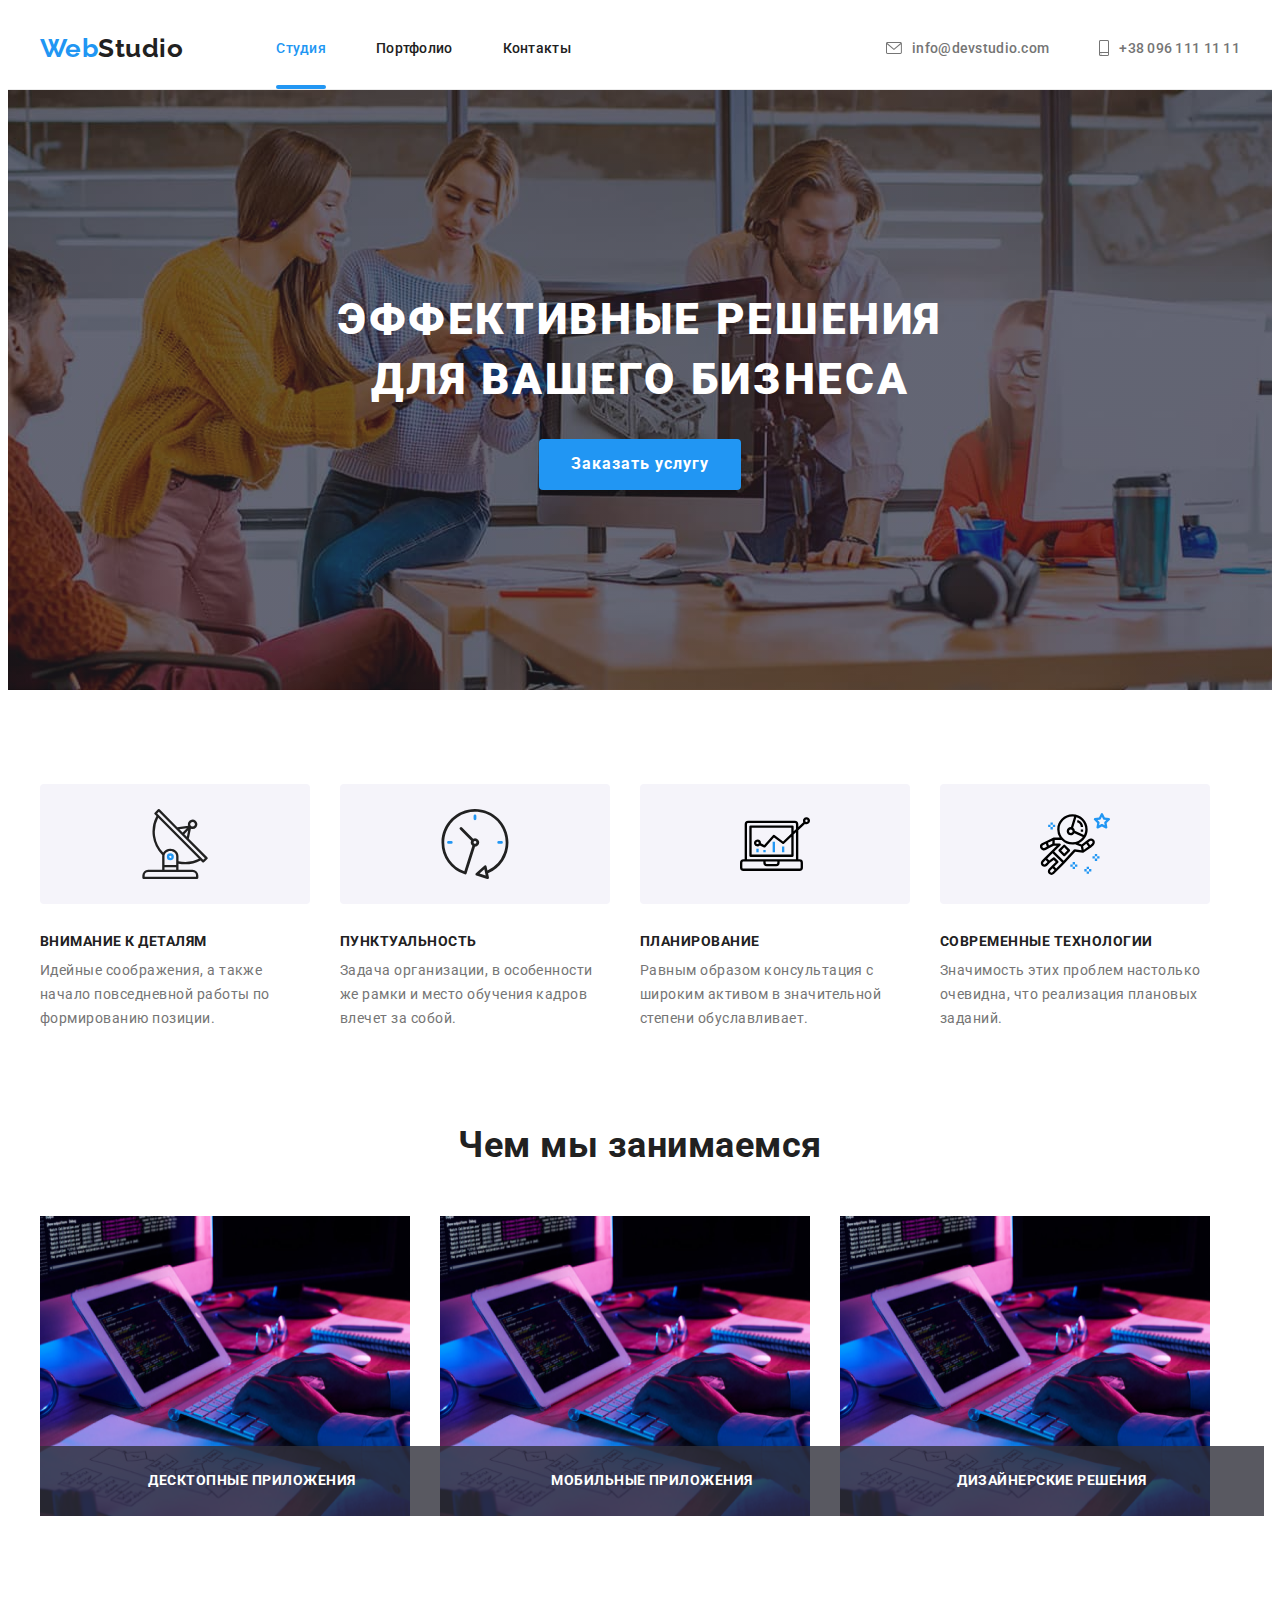
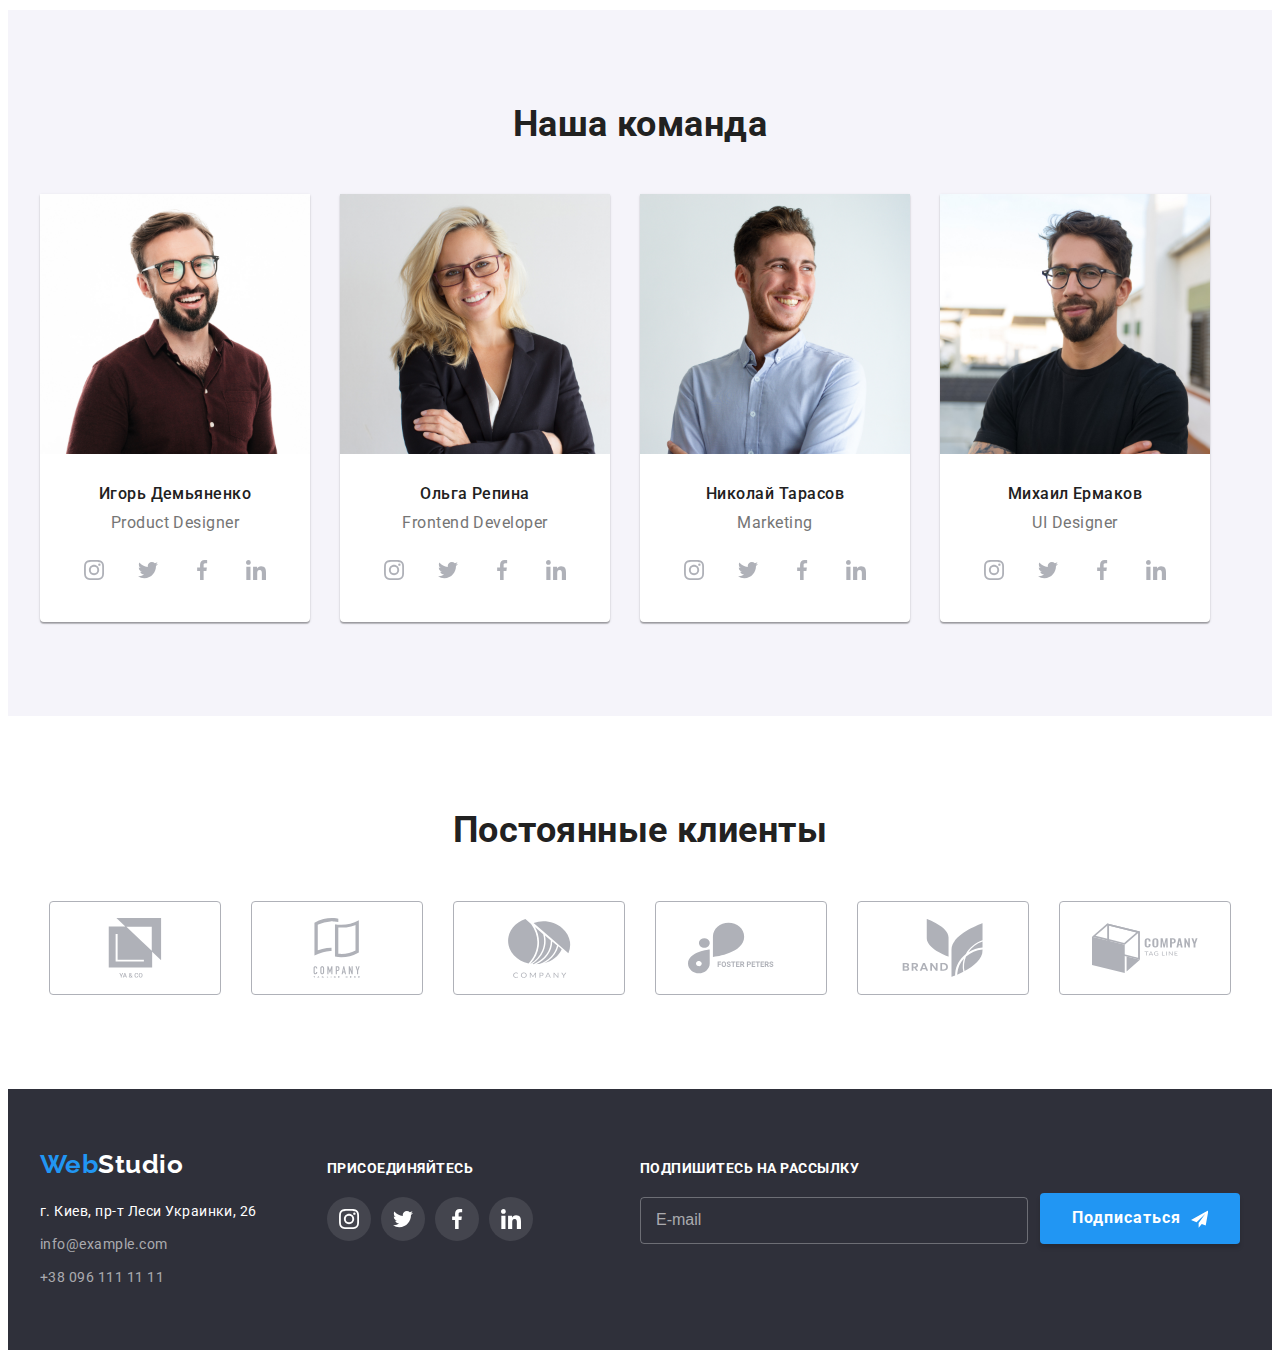
==== index.html @ 162827ec "Initial commit" ====
<!DOCTYPE html>
<html lang="ru">
  <head>
    <meta charset="UTF-8" />
    <meta http-equiv="X-UA-Compatible" content="IE=edge" />
    <meta name="viewport" content="width=device-width, initial-scale=1.0" />
    <title>Web Studio</title>
    <link rel="preconnect" href="https://fonts.googleapis.com" />
    <link rel="preconnect" href="https://fonts.gstatic.com" crossorigin />
    <link
      href="https://fonts.googleapis.com/css2?family=Raleway:wght@700&family=Roboto:wght@400;500;700;900&display=swap"
      rel="stylesheet"
    />
    <!-- Стили modern-normalize -->
    <link
      rel="stylesheet"
      href="https://cdnjs.cloudflare.com/ajax/libs/modern-normalize/1.1.0/modern-normalize.min.css"
      integrity="sha512-wpPYUAdjBVSE4KJnH1VR1HeZfpl1ub8YT/NKx4PuQ5NmX2tKuGu6U/JRp5y+Y8XG2tV+wKQpNHVUX03MfMFn9Q=="
      crossorigin="anonymous"
      referrerpolicy="no-referrer"
    />
    <!-- Мои стили -->
    <!-- <link rel="stylesheet" href="./css/styles.css" /> -->
    <link rel="stylesheet" href="/css/main.min.css" />
  </head>
  <body>
    <!-- Верхняя линия -->
    <header class="header">
      <div class="container header__wrappe">
        <nav class="nav">
          <a href="./index.html" class="logo logo--dark link"
            ><span class="logo logo--accent">Web</span>Studio</a
          >
          <ul class="nav__list">
            <li class="list nav__item">
              <a
                href="./index.html"
                target="_self"
                class="nav__link nav__link--current link"
                >Студия</a
              >
            </li>
            <li class="list nav__item">
              <a href="./portfolio.html" target="_self" class="nav__link link"
                >Портфолио</a
              >
            </li>
            <li class="list nav__item">
              <a href="" class="nav__link link">Контакты</a>
            </li>
          </ul>
        </nav>

        <ul class="header-contact">
          <li class="list header-contact__item">
            <a
              href="mailto:info@devstudio.com"
              class="header-contact__link link"
            >
              <svg class="header-contact__icon header-contact__icon--envelope">
                <use
                  href="./images/icons.svg/symbol-defs.svg#icon-envelope"
                ></use>
              </svg>
              info@devstudio.com</a
            >
          </li>
          <li class="list header-contact__item">
            <a href="tel:+380961111111" class="header-contact__link link">
              <svg
                class="header-contact__icon header-contact__icon--smartphone"
              >
                <use
                  href="./images/icons.svg/symbol-defs.svg#icon-smartphone"
                ></use>
              </svg>
              +38 096 111 11 11</a
            >
          </li>
        </ul>
      </div>
    </header>

    <main>
      <!-- Герой -->
      <section class="hero">
        <div class="container">
          <h1 class="hero__title">
            Эффективные решения<br />
            для вашего бизнеса
          </h1>
          <button data-modal-open type="button" class="btn">
            Заказать услугу
          </button>
        </div>
      </section>

      <!-- Особенности -->
      <section class="section">
        <div class="container">
          <h2 class="visually-hidden" aria-hidden="true" tabindex="-1">
            Особенности
          </h2>

          <ul class="feature">
            <li class="feature__item list">
              <div class="feature__thumb">
                <svg class="feature__icon">
                  <use
                    href="./images/icons.svg/symbol-defs.svg#icon-antenna"
                  ></use>
                </svg>
              </div>
              <h3 class="feature__subtitle">Внимание к деталям</h3>
              <p class="feature__description">
                Идейные соображения, а также начало повседневной работы по
                формированию позиции.
              </p>
            </li>
            <li class="feature__item list">
              <div class="feature__thumb">
                <svg class="feature__icon">
                  <use
                    href="./images/icons.svg/symbol-defs.svg#icon-clock"
                  ></use>
                </svg>
              </div>
              <h3 class="feature__subtitle">Пунктуальность</h3>
              <p class="feature__description">
                Задача организации, в особенности же рамки и место обучения
                кадров влечет за собой.
              </p>
            </li>
            <li class="feature__item list">
              <div class="feature__thumb">
                <svg class="feature__icon">
                  <use
                    href="./images/icons.svg/symbol-defs.svg#icon-diagram"
                  ></use>
                </svg>
              </div>
              <h3 class="feature__subtitle">Планирование</h3>
              <p class="feature__description">
                Равным образом консультация с широким активом в значительной
                степени обуславливает.
              </p>
            </li>
            <li class="feature__item list">
              <div class="feature__thumb">
                <svg class="feature__icon">
                  <use
                    href="./images/icons.svg/symbol-defs.svg#icon-astronaut"
                  ></use>
                </svg>
              </div>
              <h3 class="feature__subtitle">Современные технологии</h3>
              <p class="feature__description">
                Значимость этих проблем настолько очевидна, что реализация
                плановых заданий.
              </p>
            </li>
          </ul>
        </div>
      </section>

      <!-- Чем мы занимаемся -->
      <section class="production section">
        <div class="container">
          <h2 class="title">Чем мы занимаемся</h2>
          <ul class="production__list">
            <li class="production__item list">
              <div class="production__wrapper">
                <img
                  src="./images/programming.png"
                  alt="програмирование кода на компьютере"
                  width="370"
                  height="300"
                />
                <p class="production__description">Десктопные приложения</p>
              </div>
            </li>

            <li class="production__item list">
              <div class="production__wrapper">
                <img
                  src="./images/programming.png"
                  alt="програмирование кода на компьютере"
                  width="370"
                  height="300"
                />
                <p class="production__description">Мобильные приложения</p>
              </div>
            </li>

            <li class="production__item list">
              <div class="production__wrapper">
                <img
                  src="./images/programming.png"
                  alt="програмирование кода на компьютере"
                  width="370"
                  height="300"
                />
                <p class="production__description">Дизайнерские решения</p>
              </div>
            </li>
          </ul>
        </div>
      </section>

      <!-- Наша команда -->
      <section class="team section">
        <div class="container">
          <h2 class="title">Наша команда</h2>
          <ul class="team__list">
            <li class="team__item list">
              <img
                src="./images/igor.jpg"
                alt="фото Игорь Демьяненко"
                width="270"
              />
              <div class="team__wrapper">
                <h3 class="team__subtitle">Игорь Демьяненко</h3>
                <p lang="en" class="team__description">Product Designer</p>
                <ul class="social">
                  <li class="social__list list">
                    <a
                      href=""
                      class="social__link social__link--light link"
                      aria-label="instagram"
                    >
                      <svg class="social__icon">
                        <use
                          href="./images/icons.svg/symbol-defs.svg#icon-instagram"
                        ></use>
                      </svg>
                    </a>
                  </li>

                  <li class="social__list list">
                    <a
                      href=""
                      class="social__link social__link--light link"
                      aria-label="instagram"
                    >
                      <svg class="social__icon">
                        <use
                          href="./images/icons.svg/symbol-defs.svg#icon-twitter"
                        ></use>
                      </svg>
                    </a>
                  </li>

                  <li class="social__list list">
                    <a
                      href=""
                      class="social__link social__link--light link"
                      aria-label="instagram"
                    >
                      <svg class="social__icon">
                        <use
                          href="./images/icons.svg/symbol-defs.svg#icon-facebook"
                        ></use>
                      </svg>
                    </a>
                  </li>

                  <li class="social__list list">
                    <a
                      href=""
                      class="social__link social__link--light link"
                      aria-label="instagram"
                    >
                      <svg class="social__icon">
                        <use
                          href="./images/icons.svg/symbol-defs.svg#icon-linkedin"
                        ></use>
                      </svg>
                    </a>
                  </li>
                </ul>
              </div>
            </li>

            <li class="team__item list">
              <img
                src="./images/olga.jpg"
                alt="фото Ольга Репина"
                width="270"
              />
              <div class="team__wrapper">
                <h3 class="team__subtitle">Ольга Репина</h3>
                <p lang="en" class="team__description">Frontend Developer</p>
                <ul class="social">
                  <li class="social__list list">
                    <a
                      href=""
                      class="social__link social__link--light link"
                      aria-label="instagram"
                    >
                      <svg class="social__icon">
                        <use
                          href="./images/icons.svg/symbol-defs.svg#icon-instagram"
                        ></use>
                      </svg>
                    </a>
                  </li>

                  <li class="social__list list">
                    <a
                      href=""
                      class="social__link social__link--light link"
                      aria-label="instagram"
                    >
                      <svg class="social__icon">
                        <use
                          href="./images/icons.svg/symbol-defs.svg#icon-twitter"
                        ></use>
                      </svg>
                    </a>
                  </li>

                  <li class="social__list list">
                    <a
                      href=""
                      class="social__link social__link--light link"
                      aria-label="instagram"
                    >
                      <svg class="social__icon">
                        <use
                          href="./images/icons.svg/symbol-defs.svg#icon-facebook"
                        ></use>
                      </svg>
                    </a>
                  </li>

                  <li class="social__list list">
                    <a
                      href=""
                      class="social__link social__link--light link"
                      aria-label="instagram"
                    >
                      <svg class="social__icon">
                        <use
                          href="./images/icons.svg/symbol-defs.svg#icon-linkedin"
                        ></use>
                      </svg>
                    </a>
                  </li>
                </ul>
              </div>
            </li>

            <li class="team__item list">
              <img
                src="./images/nikolay.jpg"
                alt="фото Николай Тарасов"
                width="270"
              />
              <div class="team__wrapper">
                <h3 class="team__subtitle">Николай Тарасов</h3>
                <p lang="en" class="team__description">Marketing</p>
                <ul class="social">
                  <li class="social__list list">
                    <a
                      href=""
                      class="social__link social__link--light link"
                      aria-label="instagram"
                    >
                      <svg class="social__icon">
                        <use
                          href="./images/icons.svg/symbol-defs.svg#icon-instagram"
                        ></use>
                      </svg>
                    </a>
                  </li>

                  <li class="social__list list">
                    <a
                      href=""
                      class="social__link social__link--light link"
                      aria-label="instagram"
                    >
                      <svg class="social__icon">
                        <use
                          href="./images/icons.svg/symbol-defs.svg#icon-twitter"
                        ></use>
                      </svg>
                    </a>
                  </li>

                  <li class="social__list list">
                    <a
                      href=""
                      class="social__link social__link--light link"
                      aria-label="instagram"
                    >
                      <svg class="social__icon">
                        <use
                          href="./images/icons.svg/symbol-defs.svg#icon-facebook"
                        ></use>
                      </svg>
                    </a>
                  </li>

                  <li class="social__list list">
                    <a
                      href=""
                      class="social__link social__link--light link"
                      aria-label="instagram"
                    >
                      <svg class="social__icon">
                        <use
                          href="./images/icons.svg/symbol-defs.svg#icon-linkedin"
                        ></use>
                      </svg>
                    </a>
                  </li>
                </ul>
              </div>
            </li>

            <li class="team__item list">
              <img
                src="./images/mihail.jpg"
                alt="фото Михаил Ермаков"
                width="270"
              />
              <div class="team__wrapper">
                <h3 class="team__subtitle">Михаил Ермаков</h3>
                <p lang="en" class="team__description">UI Designer</p>
                <ul class="social">
                  <li class="social__list list">
                    <a
                      href=""
                      class="social__link social__link--light link"
                      aria-label="instagram"
                    >
                      <svg class="social__icon">
                        <use
                          href="./images/icons.svg/symbol-defs.svg#icon-instagram"
                        ></use>
                      </svg>
                    </a>
                  </li>

                  <li class="social__list list">
                    <a
                      href=""
                      class="social__link social__link--light link"
                      aria-label="instagram"
                    >
                      <svg class="social__icon">
                        <use
                          href="./images/icons.svg/symbol-defs.svg#icon-twitter"
                        ></use>
                      </svg>
                    </a>
                  </li>

                  <li class="social__list list">
                    <a
                      href=""
                      class="social__link social__link--light link"
                      aria-label="instagram"
                    >
                      <svg class="social__icon">
                        <use
                          href="./images/icons.svg/symbol-defs.svg#icon-facebook"
                        ></use>
                      </svg>
                    </a>
                  </li>

                  <li class="social__list list">
                    <a
                      href=""
                      class="social__link social__link--light link"
                      aria-label="instagram"
                    >
                      <svg class="social__icon">
                        <use
                          href="./images/icons.svg/symbol-defs.svg#icon-linkedin"
                        ></use>
                      </svg>
                    </a>
                  </li>
                </ul>
              </div>
            </li>
          </ul>
        </div>
      </section>

      <!-- Нащи клиенты -->
      <section class="section">
        <div class="container">
          <h2 class="title">Постоянные клиенты</h2>
          <ul class="clients">
            <li class="clients__item list">
              <a href="" class="clients__link link">
                <svg class="clients__icon">
                  <use
                    href="./images/icons.svg/symbol-defs.svg#icon-client1"
                  ></use>
                </svg>
              </a>
            </li>
            <li class="clients__item list">
              <a href="" class="clients__link link">
                <svg class="clients__icon">
                  <use
                    href="./images/icons.svg/symbol-defs.svg#icon-client2"
                  ></use>
                </svg>
              </a>
            </li>
            <li class="clients__item list">
              <a href="" class="clients__link link">
                <svg class="clients__icon">
                  <use
                    href="./images/icons.svg/symbol-defs.svg#icon-client3"
                  ></use>
                </svg>
              </a>
            </li>
            <li class="clients__item list">
              <a href="" class="clients__link link">
                <svg class="clients__icon">
                  <use
                    href="./images/icons.svg/symbol-defs.svg#icon-client4"
                  ></use>
                </svg>
              </a>
            </li>
            <li class="clients__item list">
              <a href="" class="clients__link link">
                <svg class="clients__icon">
                  <use
                    href="./images/icons.svg/symbol-defs.svg#icon-client5"
                  ></use>
                </svg>
              </a>
            </li>
            <li class="clients__item list">
              <a href="" class="clients__link link">
                <svg class="clients__icon">
                  <use
                    href="./images/icons.svg/symbol-defs.svg#icon-client6"
                  ></use>
                </svg>
              </a>
            </li>
          </ul>
        </div>
      </section>
    </main>

    <!-- Подвал -->
    <footer class="footer">
      <div class="container footer__wrapper">
        <div>
          <a href="./index.html" class="logo logo--light link"
            ><span class="logo logo--accent">Web</span>Studio</a
          >
          <address>
            <span class="footer__text"> г. Киев, пр-т Леси Украинки, 26 </span>
            <ul class="footer-contact__list">
              <li class="footer-contact__item list">
                <a
                  href="mailto:info@example.com"
                  class="footer-contact__link link"
                  >info@example.com</a
                >
              </li>
              <li class="footer-contact__item list">
                <a href="tel:+380961111111" class="footer-contact__link link"
                  >+38 096 111 11 11</a
                >
              </li>
            </ul>
          </address>
        </div>
        <div class="footer-social">
          <b class="footer-social__text">присоединяйтесь</b>
          <ul class="social">
            <li class="social__list list">
              <a
                href=""
                class="social__link social__link--dark link"
                aria-label="instagram"
              >
                <svg class="social__icon">
                  <use
                    href="./images/icons.svg/symbol-defs.svg#icon-instagram"
                  ></use>
                </svg>
              </a>
            </li>
            <li class="social__list list">
              <a
                href=""
                class="social__link social__link--dark link"
                aria-label="twitter"
              >
                <svg class="social__icon">
                  <use
                    href="./images/icons.svg/symbol-defs.svg#icon-twitter"
                  ></use>
                </svg>
              </a>
            </li>
            <li class="social__list list">
              <a
                href=""
                class="social__link social__link--dark link"
                aria-label="facebook"
              >
                <svg class="social__icon">
                  <use
                    href="./images/icons.svg/symbol-defs.svg#icon-facebook"
                  ></use>
                </svg>
              </a>
            </li>
            <li class="social__list list">
              <a
                href=""
                class="social__link social__link--dark link"
                aria-label="linkedin"
              >
                <svg class="social__icon">
                  <use
                    href="./images/icons.svg/symbol-defs.svg#icon-linkedin"
                  ></use>
                </svg>
              </a>
            </li>
          </ul>
        </div>

        <!-- Form footer -->

        <form class="subs-form">
          <div class="subs-form__wrapper">
            <label for="mail" class="subs-form__label">
              Подпишитесь на рассылку
            </label>
            <input
              class="subs-form__input"
              type="email"
              name="email"
              id="mail"
              placeholder="E-mail"
              required
            />
          </div>
          <button type="submit" class="btn btn--size">
            Подписаться
            <svg class="subs-form__icon">
              <use
                href="./images/icons.svg/symbol-defs.svg#icon-form-send"
              ></use>
            </svg>
          </button>
        </form>
      </div>
    </footer>
    <!-- Модальное окно -->
    <div class="backdrop is-hidden" data-modal>
      <div class="modal">
        <button data-modal-close type="button" class="btn-close">
          <svg class="modal__icon">
            <use
              href="./images/icons.svg/symbol-defs.svg#icon-close-modal"
            ></use>
          </svg>
        </button>
        <div class="modal-form">
          <b class="modal-form__title"
            >Оставьте свои данные, мы вам перезвоним</b
          >
          <form class="modal-form__contacts">
            <label class="modal-form__label" for="username">Имя</label>
            <div class="modal-form__item">
              <input
                class="modal-form__input"
                type="text"
                name="username"
                id="username"
                placeholder=" "
              />

              <svg class="modal-form__icon">
                <use
                  href="./images/icons.svg/symbol-defs.svg#icon-form-person"
                ></use>
              </svg>
            </div>

            <label class="modal-form__label" for="tel">Телефон</label>
            <div class="modal-form__item">
              <input
                class="modal-form__input"
                type="tel"
                name="tel"
                id="tel"
                placeholder=" "
                required
              />
              <svg class="modal-form__icon">
                <use
                  href="./images/icons.svg/symbol-defs.svg#icon-form-phone"
                ></use>
              </svg>
            </div>

            <label class="modal-form__label" for="email">
              <span class="modal-form__text">Почта</span>
            </label>
            <div class="modal-form__item">
              <input
                class="modal-form__input"
                type="email"
                name="email"
                id="email"
                placeholder=" "
                required
              />
              <svg class="modal-form__icon">
                <use
                  href="./images/icons.svg/symbol-defs.svg#icon-form-email"
                ></use>
              </svg>
            </div>

            <label class="modal-form__label" for="comment">
              <span class="modal-form__text">Комментарий</span>
            </label>
            <textarea
              class="modal-form__textarea"
              name="comment"
              rows="5"
              id="comment"
              placeholder="Введите текст"
            ></textarea>

            <label class="checkbox">
              <input class="checkbox__input" type="checkbox" name="contract" />
              <span class="checkbox__wrapper">
                <svg class="checkbox__enable">
                  <use
                    href="./images/icons.svg/symbol-defs.svg#icon-form-check"
                  ></use>
                </svg>
              </span>
              <span class="modal-form__accept">
                Соглашаюсь с рассылкой и принимаю
                <a class="modal-form__link" href="" target="_blank"
                  >Условия договора</a
                >
              </span>
            </label>

            <button class="btn" type="submit">Отправить</button>
          </form>
        </div>
      </div>
    </div>

    <script src="./js/modal.js"></script>
  </body>
</html>
---- css/styles.css ----
/* Переменные стилей - цвет */
:root {
  /* Основной шрифт */
  --primary-font: Roboto, sans-serif;
  /* Дополнительный шрифт */
  --secondary-font: Raleway, sans-serif;

  /* Цветовые темы проекта */
  --primary-text-color: #212121;
  --secondary-text-color: #757575;
  --border-project-color: #eeeeee;
  /* Цвет КНОПКИ */
  --accent-color: #2196f3;
  --button-color: #f5f4fa;
  --secondary-btn-color: #188ce8;
  --primary-white-color: #ffffff;
  /* Цвет фон ГЕРОЙ и ФУТЕР */
  --footer-bg-color: #2f303a;
  --firsty-bg-color: rgba(47, 48, 58, 0.4);
  --secondary-bg-color: #c4c4c4;
  /* Цвет тел и почта ФУТЕР */
  --telemail-footer-color: rgba(255, 255, 255, 0.6);
  --form-footer-color: rgba(255, 255, 255, 0.3);
  /*  Цвет соцситей */
  --firsty-social-color: #afb1b8;
  --footer-social-color: rgba(255, 255, 255, 0.1);
  /* Цвет фон оверлей */
  --overlay-color: rgba(33, 150, 243, 0.9);
  /* Цвет бекдропа */
  --backdrop-color: rgba(0, 0, 0, 0.2);
  /* Цвет текст в ФОРМЕ */
  --text-form-color: rgba(117, 117, 117, 0.5);
  --border-form-color: rgba(33, 33, 33, 0.2);

  /* Переходы ховер фокус */
  --transition: 250ms cubic-bezier(0.4, 0, 0.2, 1);
  
}



/* body {
  background-color: var(--primary-white-color);
  color: var(--primary-text-color);
 
  font-family: var(--primary-font);
  letter-spacing: 0.03em;
} */

/* Глобальный сброс стилей заголовка и списков */
/* h1,
h2,
h3,
h4,
h5,
h6,
p {
  margin: 0;
}
ul {
  margin: 0;
  padding-left: 0;
}
img {
  display: block;
}

.list {
  list-style: none;
}

.link {
  text-decoration: none;
} */

/* Скрытие ПРАВИЛЬНОЕ*/
/* .visually-hidden {
  position: absolute;
  white-space: nowrap;
  width: 1px;
  height: 1px;
  overflow: hidden;
  border: 0;
  padding: 0;
  clip: rect(0 0 0 0);
  clip-path: inset(50%);
  margin: -1px;
} */

/* Общие стили containe и section */
/* .container {
  width: 1200px;
  margin-left: auto;
  margin-right: auto;
  padding-left: 15px;
  padding-right: 15px;
} */

/* .section {
  padding-top: 94px;
  padding-bottom: 94px;
} */

/* .title {
  display: block;
  margin-bottom: 50px;
  color: var(--primary-text-color);
  font-weight: bold;
  font-size: 36px;
  line-height: 1.12;
  text-align: center;
} */


/* Верхняя линия */
/* .header {
  border-bottom: 1px solid #ececec;
}

.header__wrappe {
  display: flex;
  align-items: center;
} */

/* Лого */
/* .logo {
  display: block;
  
  font-family: var(--secondary-font);
  font-weight: bold;
  font-size: 26px;
  line-height: 1.2;
}

.logo--dark {
  color: var(--primary-text-color);
}

.logo--light {
  color: var(--primary-white-color);
  margin-bottom: 20px;
}

.logo--accent {
  display: inline;
  color: var(--accent-color);
} */

/* Навигация */
/* .nav {
  display: flex;
  align-items: center;
}

.nav__list {
  display: flex;
  margin-left: 93px;
  padding-left: 0;
}

.nav__item:not(:last-child) {
  margin-right: 50px;
}

.nav_link {
  display: block;
  padding-top: 32px;
  padding-bottom: 32px;

  color: var(--primary-text-color);
  font-weight: 500;
  font-size: 14px;
  line-height: 1.2;
  letter-spacing: 0.02em;

  transition: color var(--transition);
}

.nav_link:hover,
.nav_link:focus {
  color: var(--accent-color);
}

.nav__link--current {
  position: relative;

  background-color: var(--primary-white-color);
  color: var(--accent-color);

}

.nav__link--current::after {
  position: absolute;
  content: "";
  height: 4px;
  width: 100%;
  background-color: var(--accent-color);
  border-radius: 2px;
  left: 0;
  bottom: 0;
} */


/* Контакты ШАПКА */

/* .header-contact__list {
  display: flex;
  margin-right: 0;
  margin-left: auto;
}

.header-contact__list .header-contact__item + .header-contact__item {
  margin-left: 50px;
}

.header-contact__link {
  display: flex;
  padding-top: 32px;
  padding-bottom: 32px;
  margin-left: 0;
  align-items: center;

  color: var(--secondary-text-color);
  font-weight: 500;
  font-size: 14px;
  line-height: 1.2;
  letter-spacing: 0.02em;
  justify-content: center;

  transition: color var(--transition);
}

.header-contact__icon {
  margin-right: 10px;
  
  fill: currentColor;
}

.header-contact__icon--envelope {
  width: 16px;
  height: 12px;
}

.header-contact__icon--smartphone {
  width: 10px;
  height: 16px;
}

.header-contact__link:hover,
.header-contact__link:focus {
  color: var(--accent-color);
} */

/* Герой */

/* .hero {
  text-align: center;
  padding-top: 200px;
  padding-bottom: 200px;

  max-width: 1600px;
  margin-left: auto;
  margin-right: auto;
  background-color: var(--secondary-bg-color);
  background-image: linear-gradient(
      to right,
      var(--firsty-bg-color),
      var(--firsty-bg-color)
    ),
    url(../images/Img.jpg);
  background-repeat: no-repeat;
  background-position: center;
}

.hero__title {
  display: block;
  margin-bottom: 30px;

  color: var(--primary-white-color);
  font-weight: 900;
  font-size: 44px;
  line-height: 1.36;
  letter-spacing: 0.06em;
  text-transform: uppercase;
} */

/* .btn {
  display: inline-block;
  min-width: 200px;
  margin-left: auto;
  margin-right: auto;
  padding: 10px 32px;

  background-color: var(--accent-color);
  border: 0 solid transparent;
  box-shadow: 0px 4px 4px rgba(0, 0, 0, 0.15);
  border-radius: 4px;
  color: var(--primary-white-color);
  font-family: inherit;
  
  cursor: pointer;
  font-weight: 700;
  font-size: 16px;
  line-height: 1.88;
  letter-spacing: 0.06em;

  transition: background-color var(--transition);
  
}

.btn--size {
    display: flex;
    align-items: center;
    padding-top: 10px;
    padding-bottom: 10px;    
}

.btn:hover,
.btn:focus {
  background-color: var(--secondary-btn-color);
} */

/* Особенности */
/* .feature__list {
  display: flex;
}

.feature__thumb {
  display: flex;
  height: 120px;
  background-color: var(--button-color);

  justify-content: center;
  align-items: center;
  margin-bottom: 30px;
  border-radius: 4px;
}

.feature__icon {
  width: 70px;
  height: 70px;
}

.feature__subtitle {
  max-width: 270px;
  margin-bottom: 10px;
  color: var(--primary-text-color);
  font-weight: bold;
  font-size: 14px;
  line-height: 1.14;
  text-transform: uppercase;
}
.feature__description {
  max-width: 270px;
  color: var(--secondary-text-color);
  font-size: 14px;
  line-height: 1.71;
}
.feature__list .feature__item + .feature__item {
  margin-left: 30px;
} */
/* Чем мы занимаемся */

/* .production {
  padding-top: 0;
}

.production__list {
  display: flex;
}

.production__list .production__item + .production__item {
  margin-left: 30px;
}

.production__wrapper {
  position: relative;
}

.production__description {
  position: absolute;
  left: 0;
  bottom: 0;
  width: 100%;
  padding: 27px;
  background: rgba(47, 48, 58, 0.8);

  font-weight: 700;
  font-size: 14px;
  line-height: 1.14;
  text-align: center;
  text-transform: uppercase;

  color: var(--primary-white-color);
} */

/* Наща команда */
/* .team {
  background-color: var(--button-color);
}

.team__list {
  display: flex;
}

.team__item {
  background-color: var(--primary-white-color);
  box-shadow: 0px 1px 3px rgba(0, 0, 0, 0.12), 0px 1px 1px rgba(0, 0, 0, 0.14),
    0px 2px 1px rgba(0, 0, 0, 0.2);
  border-radius: 0px 0px 4px 4px;
}

.team__wrapper {
  padding-top: 30px;
  padding-bottom: 30px;
}

.team__subtitle {
  text-align: center;
  margin-bottom: 10px;

  color: var(--primary-text-color);
  font-weight: 500;
  font-size: 16px;
  line-height: 1.2;
}
.team__description {
  text-align: center;
  color: var(--secondary-text-color);
  font-size: 16px;
  line-height: 1.2;
  margin-bottom: 16px;
}
.team__list .team__item + .team__item {
  margin-left: 30px;
} */

/* Социальные сети */

/* .social {
  display: flex;
  justify-content: center;
}

.social__list:not(:last-child) {
  margin-right: 10px;
}

.social__link {
  display: flex;
  width: 44px;
  height: 44px;
  
  justify-content: center;
  align-items: center;
  
  border-radius: 50%;
}

.social__link--light {
  color: var(--firsty-social-color);
  transition: color var(--transition),
  background-color var(--transition);
}

.social__link--dark {
  color: var(--primary-white-color);
  background-color: var(--footer-social-color);
  
  transition: background-color var(--transition);
}

.social__link:hover,
.social__link:focus {
  color: var(--primary-white-color);
  background-color: var(--accent-color);
}

.social__icon {
  display: flex;
  width: 20px;
  height: 20px;

  fill: currentColor;
} */

/* Наши клиенты */
/* .clients {
  display: flex;
  justify-content: center;
}

.clients__link {
  display: flex;
  width: 170px;
  height: 92px;

  justify-content: center;
  align-items: center;

  border: 1px solid var(--firsty-social-color);
  border-radius: 4px;

  color: var(--firsty-social-color);

  transition: color var(--transition), border-color var(--transition);
}

.clients__link:hover,
.clients__link:focus {
  border-color: var(--accent-color);
  color: var(--accent-color);
}

.clients__icon {
  display: flex;
  width: 106px;
  height: 60px;
  fill: currentColor;
}

.clients .clients__item + .clients__item {
  margin-left: 30px;
} */

/* Футер */
/* .footer {
  display: flex;

  background-color: var(--footer-bg-color);

  padding-top: 60px;
  padding-bottom: 60px;
}


.footer__wrapper {
  display: flex;
  align-items: baseline;
}

.footer__text {
  display: block;
  margin-bottom: 9px;
  color: var(--primary-white-color);
  
  font-style: normal;
  font-size: 14px;
  line-height: 1.71;
}

.footer-contact__link {
  color: var(--telemail-footer-color);

  font-style: normal;
  font-size: 14px;
  line-height: 1.71;

  transition: color var(--transition);
}

.footer-contact__link:hover,
.footer-contact__link:focus {
  color: var(--accent-color);
}

.footer-contact__list .footer-contact__item:not(:last-child) {
  margin-bottom: 9px;
} */
/* .footer-social {
  margin-left: 70px;
}

.footer-social__text {
  display: block;
  margin-bottom: 20px;

  color: var(--primary-white-color);

  font-weight: bold;
  font-size: 14px;
  line-height: 1.14;
  text-transform: uppercase;
} */

/* ПОРТФОЛИО */

/* Кнопки */
/* .project-btn__list {
  display: flex;
  justify-content: center;
  margin-bottom: 50px;
}

.project-btn__list .project-btn__item + .project-btn__item {
  margin-left: 8px;
}

.project-btn {
  display: block;
  padding: 6px 22px;
  border-radius: 4px;
  border: transparent;

  cursor: pointer;
  background-color: var(--button-color);
  color: var(--primary-text-color);
  font-family: inherit;
  font-weight: 500;
  font-size: 16px;
  line-height: 1.62;
  letter-spacing: 0.03em;

  transition: color var(--transition), background-color var(--transition), box-shadow var(--transition);
}

.project-btn:hover,
.project-btn:focus {
  background-color: var(--accent-color);
  color: var(--primary-white-color);
  box-shadow: 0px 3px 1px rgba(0, 0, 0, 0.1), 0px 1px 2px rgba(0, 0, 0, 0.08),
    0px 2px 2px rgba(0, 0, 0, 0.12);
} */

/* Проекты */
/* .project__list {
  display: flex;
  flex-wrap: wrap;
  padding: 0;
  margin: 0;
  margin-left: -30px;
  margin-bottom: -30px;
}

.project__item {
  margin-left: 30px;
  margin-bottom: 30px;
  flex-basis: calc(100% / 3 - 30px);
  
}

.project__link {
  display: block;
  transition: box-shadow var(--transition);
}

.project__link:hover,
.project__link:focus {
  box-shadow: 0px 1px 1px rgba(0, 0, 0, 0.12), 0px 4px 4px rgba(0, 0, 0, 0.06),
    1px 4px 6px rgba(0, 0, 0, 0.16);
}

.project__wrapper {
  position: relative;
  overflow: hidden;
}

.project__descrip {
  display: flex;
  align-items: center;
  justify-content: center;
  padding: 24px;
  position: absolute;
  width: 100%;
  height: 100%;
  top: 0;
  left: 0;
  background: var(--overlay-color);

  font-style: normal;
  font-weight: 400;
  font-size: 18px;
  line-height: 1.56;
  
  color: #ffffff;

  transform: translateY(100%);
  transition: transform var(--transition);
}

.project__item:hover .project__descrip,
.project__item:focus .project__descrip {
  transform: translateY(0%);
}

.project__content {
  padding: 20px 24px;
  border: 1px solid var(--border-project-color);
  border-top: 0;
}

.project__title {
  margin-bottom: 4px;

  color: var(--primary-text-color);
  font-weight: bold;
  font-size: 18px;
  line-height: 2;
  letter-spacing: 0.06em;
}
.project__text {
  color: var(--secondary-text-color);
  font-size: 16px;
  line-height: 1.87;
} */


/* Модальное окно */

/* .backdrop {
  position: fixed;
  top: 0;
  left: 0;
  width: 100vw;
  height: 100vh;

  background-color: var(--backdrop-color);
  opacity: 1;

  transition: opacity var(--transition);
}

.backdrop.is-hidden {
  opacity: 0;
  pointer-events: none;
}

.backdrop.is-hidden .modal {
  transform: translate(-60%, -60%) scale(0.8);
} */

/* .modal {
  position: absolute;
  top: 50%;
  left: 50%;
  transform: translate(-50%, -50%) scale(1);
  
  width: 528px;
  height: 581px;
  background-color: var(--primary-white-color);
  
  transition: transform var(--transition);
} */

/* .btn-close {
  position: absolute;
  top: 8px;
  right: 8px;

  padding: 0;
  background: var(--primary-white-color);
  cursor: pointer;
  border-radius: 50%;
  border: 1px solid rgba(0, 0, 0, 0.1);

  width: 30px;
  height: 30px;

  transition: fill var(--transition);
}

.btn-close:hover,
.btn-close:focus {
  fill: var(--accent-color);
} */

/* .modal__icon {
  width: 11px;
  height: 11px;
} */

/* Форма в модалке */


/* .modal-form {
  padding: 40px;
}

.modal-form__title {
  display: block;
  text-align: center;
  margin-bottom: 12px;

  font-weight: 700;
  font-size: 20px;
  line-height: 1.15;

  color: var(--primary-text-color);
}

.modal-form__contacts {
  display: flex;
  flex-direction: column;
}

.modal-form__label {
  margin-bottom: 4px;

  font-weight: 400;
  font-size: 12px;
  line-height: 1.17;
  letter-spacing: 0.01em;
  color: var(--secondary-text-color);
}

.modal-form__item {
  position: relative;
  margin-bottom: 10px;
}

.modal-form__input {
  width: 100%;
  height: 40px;
  padding-left: 42px;

  border: 1px solid var(--border-form-color);
  border-radius: 4px;
  outline: transparent;

  transition: border-color var(--transition);
}

.modal-form__input:hover,
.modal-form__input:focus,
.modal-form__input:not(:placeholder-shown),
.modal-form__textarea:hover,
.modal-form__textarea:focus,
.modal-form__textarea:not(:placeholder-shown) {
  border-color: var(--accent-color);
}

.modal-form__input:hover + .modal-form__icon,
.modal-form__input:focus + .modal-form__icon,
.modal-form__input:not(:placeholder-shown) + .modal-form__icon{
  fill: var(--accent-color);
}

.modal-form__icon {
  position: absolute;
  top: 50%;
  left: 15px;

  width: 18px;
  height: 18px;

  fill: var(--primary-text-color);
  transform: translateY(-50%);
  transition: fill var(--transition);
}
  
.modal-form__textarea {
  width: 100%;
  height: 120px;
  padding: 12px 16px;
  
  resize: none;
  margin-bottom: 20px;

  border: 1px solid var(--border-form-color);
  border-radius: 4px;
  outline: transparent;

  transition: border-color var(--transition)
}

.modal-form__textarea::placeholder {
  font-weight: 400;
  font-size: 12px;
  line-height: 1.17;
  letter-spacing: 0.01em;

  color: var(--text-form-color);
  
} */

/* .checkbox {
  position: relative;

  margin-bottom: 30px;
  display: flex;
  align-items: center;
  justify-content: space-evenly;
}

.checkbox__input {
  position: relative;
  top: 0;
  white-space: nowrap;
  width: 1px;
  height: 1px;
  overflow: hidden;
  border: 0;
  padding: 0;
  clip: rect(0 0 0 0);
  clip-path: inset(50%);
  margin: -1px;   
}

.checkbox__wrapper {
  position: absolute;
  top: 50%;
  left: 14px;
  display: flex;
  align-items: center;

  width: 16px;
  height: 15px;
  border: 2px solid var(--primary-text-color);
  border-radius: 2px;
  background-size: contain;

  transform: translateY(-50%);
  transition: background-color var(--transition), border-color var(--transition);
}

.checkbox__input:checked + .checkbox__wrapper {
  background-color: var(--accent-color);
  border-color: transparent;
}

.checkbox__enable {
  width: 16px;
  height: 15px;
  fill: var(--primary-white-color);
} */

/* .modal-form__accept {
  display: block;
  text-align: center;

  font-weight: 400;
  font-size: 14px;
  line-height: 1.71;

  padding-left: 18px;

  color: var(--secondary-text-color);
}

.modal-form__link {
  color: var(--accent-color);
} */
/* Рассылка ФУТЕР */

/* .subs-form {
  display: flex;
  align-items: flex-end;
  width: calc(100% / 2);
  margin-left: auto;
}

.subs-form__wrapper {
  display: flex;
  flex-direction: column;
  width: 100%;
  margin-right: 12px;
}

.subs-form__label {
  margin-bottom: 20px;
  
  color: var(--primary-white-color);
  
  font-weight: bold;
  font-size: 14px;
  line-height: 1.14;
  text-transform: uppercase;
}

.subs-form__input {
  padding: 15px;
  caret-color: var(--telemail-footer-color);
  
  border: 1px solid var(--form-footer-color);
  border-radius: 4px;
  outline: transparent;
  background-color: transparent;
}

.susubs-form__input::placeholder {
  font-style: normal;
  font-size: 16px;
  line-height: 1.25;

  color: var(--telemail-footer-color);
}

.subs-form__input:not(:placeholder-shown) {
  color: var(--primary-white-color);
}

  .susubs-form__icon {
  width: 24px;
  height: 24px;
  fill: var(--primary-white-color);
  margin-left: 10px;
  } */
---- css/main.min.css ----
:root{--primary-font: Roboto, sans-serif;--secondary-font: Raleway, sans-serif;--primary-text-color: #212121;--secondary-text-color: #757575;--border-project-color: #eeeeee;--accent-color: #2196f3;--button-color: #f5f4fa;--secondary-btn-color: #188ce8;--primary-white-color: #ffffff;--footer-bg-color: #2f303a;--firsty-bg-color: rgba(47, 48, 58, 0.4);--secondary-bg-color: #c4c4c4;--telemail-footer-color: rgba(255, 255, 255, 0.6);--form-footer-color: rgba(255, 255, 255, 0.3);--firsty-social-color: #afb1b8;--footer-social-color: rgba(255, 255, 255, 0.1);--overlay-color: rgba(33, 150, 243, 0.9);--backdrop-color: rgba(0, 0, 0, 0.2);--text-form-color: rgba(117, 117, 117, 0.5);--border-form-color: rgba(33, 33, 33, 0.2);--transition: 250ms cubic-bezier(0.4, 0, 0.2, 1)}.section{padding-top:94px;padding-bottom:94px}.visually-hidden{position:absolute;white-space:nowrap;width:1px;height:1px;overflow:hidden;border:0;padding:0;clip:rect(0 0 0 0);-webkit-clip-path:inset(50%);clip-path:inset(50%);margin:-1px}h1,h2,h3,h4,h5,h6,p{margin:0}ul{margin:0;padding-left:0}img{display:block}.list{list-style:none}.link{text-decoration:none}body{background-color:var(--primary-white-color);font-family:var(--primary-font);letter-spacing:.03em;color:var(--primary-text-color)}.container{width:1200px;margin-left:auto;margin-right:auto;padding-left:15px;padding-right:15px}.title{display:block;margin-bottom:50px;font-weight:bold;font-size:36px;line-height:1.12;color:var(--primary-text-color);text-align:center}.btn{display:inline-block;min-width:200px;margin-left:auto;margin-right:auto;padding:10px 32px;background-color:var(--accent-color);border:0 solid rgba(0,0,0,0);-webkit-box-shadow:0px 4px 4px rgba(0,0,0,.15);box-shadow:0px 4px 4px rgba(0,0,0,.15);border-radius:4px;color:var(--primary-white-color);cursor:pointer;font-family:inherit;font-weight:700;font-size:16px;line-height:1.88;letter-spacing:.06em;font-style:normal;-webkit-transition:background-color var(--transition);transition:background-color var(--transition)}.btn--size{display:-webkit-box;display:-ms-flexbox;display:flex;-webkit-box-align:center;-ms-flex-align:center;align-items:center;padding-top:10px;padding-bottom:10px}.btn:hover,.btn:focus{background-color:var(--secondary-btn-color)}.project-btn{display:block;padding:6px 22px;border-radius:4px;border:rgba(0,0,0,0);cursor:pointer;background-color:var(--button-color);color:var(--primary-text-color);font-family:inherit;font-weight:500;font-size:16px;line-height:1.62;letter-spacing:.03em;font-style:normal;-webkit-transition:color var(--transition),background-color var(--transition),-webkit-box-shadow var(--transition);transition:color var(--transition),background-color var(--transition),-webkit-box-shadow var(--transition);transition:color var(--transition),background-color var(--transition),box-shadow var(--transition);transition:color var(--transition),background-color var(--transition),box-shadow var(--transition),-webkit-box-shadow var(--transition)}.project-btn:hover,.project-btn:focus{background-color:var(--accent-color);color:var(--primary-white-color);-webkit-box-shadow:0px 3px 1px rgba(0,0,0,.1),0px 1px 2px rgba(0,0,0,.08),0px 2px 2px rgba(0,0,0,.12);box-shadow:0px 3px 1px rgba(0,0,0,.1),0px 1px 2px rgba(0,0,0,.08),0px 2px 2px rgba(0,0,0,.12)}.btn-close{position:absolute;top:8px;right:8px;padding:0;background:var(--primary-white-color);cursor:pointer;border-radius:50%;border:1px solid rgba(0,0,0,.1);width:30px;height:30px;-webkit-transition:fill var(--transition);transition:fill var(--transition)}.btn-close:hover,.btn-close:focus{fill:var(--accent-color)}.header{border-bottom:1px solid #ececec}.header__wrappe{display:-webkit-box;display:-ms-flexbox;display:flex;-webkit-box-align:center;-ms-flex-align:center;align-items:center}.header-contact{display:-webkit-box;display:-ms-flexbox;display:flex;margin-right:0;margin-left:auto}.header-contact__link{display:-webkit-box;display:-ms-flexbox;display:flex;-webkit-box-pack:center;-ms-flex-pack:center;justify-content:center;-webkit-box-align:center;-ms-flex-align:center;align-items:center;padding-top:32px;padding-bottom:32px;margin-left:0;font-weight:500;font-size:14px;line-height:1.2;letter-spacing:.02em;color:var(--secondary-text-color);-webkit-transition:color var(--transition);transition:color var(--transition)}.header-contact__link:hover,.header-contact__link:focus{color:var(--accent-color)}.header-contact__icon{margin-right:10px;fill:currentColor}.header-contact__icon--envelope{width:16px;height:12px}.header-contact__icon--smartphone{width:10px;height:16px}.header-contact .header-contact__item+.header-contact__item{margin-left:50px}.logo{display:block;font-family:var(--secondary-font);font-weight:bold;font-size:26px;line-height:1.2}.logo--dark{color:var(--primary-text-color)}.logo--light{color:var(--primary-white-color);margin-bottom:20px}.logo--accent{display:inline;color:var(--accent-color)}.nav{display:-webkit-box;display:-ms-flexbox;display:flex;-webkit-box-align:center;-ms-flex-align:center;align-items:center}.nav__list{display:-webkit-box;display:-ms-flexbox;display:flex;margin-left:93px;padding-left:0}.nav__item:not(:last-child){margin-right:50px}.nav__link{display:block;padding-top:32px;padding-bottom:32px;font-weight:500;font-size:14px;line-height:1.2;letter-spacing:.02em;color:var(--primary-text-color);-webkit-transition:color var(--transition);transition:color var(--transition)}.nav__link:hover,.nav__link:focus{color:var(--accent-color)}.nav__link--current{position:relative;background-color:var(--primary-white-color);color:var(--accent-color)}.nav__link--current::after{position:absolute;content:"";height:4px;width:100%;background-color:var(--accent-color);border-radius:2px;left:0;bottom:0}.hero{text-align:center;padding-top:200px;padding-bottom:200px;max-width:1600px;margin-left:auto;margin-right:auto;background-color:var(--secondary-bg-color);background-image:-webkit-gradient(linear, left top, right top, from(var(--firsty-bg-color)), to(var(--firsty-bg-color))),url(../images/Img.jpg);background-image:linear-gradient(to right, var(--firsty-bg-color), var(--firsty-bg-color)),url(../images/Img.jpg);background-repeat:no-repeat;background-position:center}.hero__title{display:block;margin-bottom:30px;font-weight:900;font-size:44px;line-height:1.36;letter-spacing:.06em;color:var(--primary-white-color);text-transform:uppercase}.feature{display:-webkit-box;display:-ms-flexbox;display:flex}.feature__thumb{display:-webkit-box;display:-ms-flexbox;display:flex;-webkit-box-pack:center;-ms-flex-pack:center;justify-content:center;-webkit-box-align:center;-ms-flex-align:center;align-items:center;height:120px;background-color:var(--button-color);margin-bottom:30px;border-radius:4px}.feature__icon{width:70px;height:70px}.feature__subtitle{max-width:270px;margin-bottom:10px;font-weight:bold;font-size:14px;line-height:1.14;color:var(--primary-text-color);text-transform:uppercase}.feature__description{max-width:270px;font-size:14px;line-height:1.71;color:var(--secondary-text-color)}.feature .feature__item+.feature__item{margin-left:30px}.production{padding-top:0}.production__list{display:-webkit-box;display:-ms-flexbox;display:flex}.production__wrapper{position:relative}.production__description{position:absolute;left:0;bottom:0;width:100%;padding:27px;background:rgba(47,48,58,.8);font-weight:700;font-size:14px;line-height:1.14;color:var(--primary-white-color);text-align:center;text-transform:uppercase}.production__list .production__item+.production__item{margin-left:30px}.team{background-color:var(--button-color)}.team__list{display:-webkit-box;display:-ms-flexbox;display:flex}.team__item{background-color:var(--primary-white-color);-webkit-box-shadow:0px 1px 3px rgba(0,0,0,.12),0px 1px 1px rgba(0,0,0,.14),0px 2px 1px rgba(0,0,0,.2);box-shadow:0px 1px 3px rgba(0,0,0,.12),0px 1px 1px rgba(0,0,0,.14),0px 2px 1px rgba(0,0,0,.2);border-radius:0px 0px 4px 4px}.team__list .team__item+.team__item{margin-left:30px}.team__wrapper{padding-top:30px;padding-bottom:30px}.team__subtitle{text-align:center;margin-bottom:10px;font-weight:500;font-size:16px;line-height:1.2;color:var(--primary-text-color)}.team__description{text-align:center;font-size:16px;line-height:1.2;color:var(--secondary-text-color);margin-bottom:16px}.social{display:-webkit-box;display:-ms-flexbox;display:flex;-webkit-box-pack:center;-ms-flex-pack:center;justify-content:center}.social__list:not(:last-child){margin-right:10px}.social__link{display:-webkit-box;display:-ms-flexbox;display:flex;-webkit-box-pack:center;-ms-flex-pack:center;justify-content:center;-webkit-box-align:center;-ms-flex-align:center;align-items:center;width:44px;height:44px;border-radius:50%}.social__link--light{color:var(--firsty-social-color);-webkit-transition:color var(--transition),background-color var(--transition);transition:color var(--transition),background-color var(--transition)}.social__link--dark{color:var(--primary-white-color);background-color:var(--footer-social-color);-webkit-transition:background-color var(--transition);transition:background-color var(--transition)}.social__link:hover,.social__link:focus{color:var(--primary-white-color);background-color:var(--accent-color)}.social__icon{display:-webkit-box;display:-ms-flexbox;display:flex;width:20px;height:20px;fill:currentColor}.footer-social{margin-left:70px}.footer-social__text{display:block;margin-bottom:20px;font-weight:bold;font-size:14px;line-height:1.14;color:var(--primary-white-color);text-transform:uppercase}.clients{display:-webkit-box;display:-ms-flexbox;display:flex;-webkit-box-pack:center;-ms-flex-pack:center;justify-content:center}.clients__link{display:-webkit-box;display:-ms-flexbox;display:flex;-webkit-box-pack:center;-ms-flex-pack:center;justify-content:center;-webkit-box-align:center;-ms-flex-align:center;align-items:center;width:170px;height:92px;border:1px solid var(--firsty-social-color);border-radius:4px;color:var(--firsty-social-color);-webkit-transition:color var(--transition),border-color var(--transition);transition:color var(--transition),border-color var(--transition)}.clients__link:hover,.clients__link:focus{border-color:var(--accent-color);color:var(--accent-color)}.clients__icon{display:-webkit-box;display:-ms-flexbox;display:flex;width:106px;height:60px;fill:currentColor}.clients .clients__item+.clients__item{margin-left:30px}.footer{display:-webkit-box;display:-ms-flexbox;display:flex;background-color:var(--footer-bg-color);padding-top:60px;padding-bottom:60px}.footer__wrapper{display:-webkit-box;display:-ms-flexbox;display:flex;-webkit-box-align:baseline;-ms-flex-align:baseline;align-items:baseline}.footer__text{display:block;margin-bottom:9px;color:var(--primary-white-color);font-size:14px;line-height:1.71;font-style:normal}.footer-contact__link{color:var(--telemail-footer-color);font-size:14px;line-height:1.71;font-style:normal;-webkit-transition:color var(--transition);transition:color var(--transition)}.footer-contact__link:hover,.footer-contact__link:focus{color:var(--accent-color)}.footer-contact__list .footer-contact__item:not(:last-child){margin-bottom:9px}.project-btn__list{display:-webkit-box;display:-ms-flexbox;display:flex;-webkit-box-pack:center;-ms-flex-pack:center;justify-content:center;margin-bottom:50px}.project-btn__list .project-btn__item+.project-btn__item{margin-left:8px}.project{display:-webkit-box;display:-ms-flexbox;display:flex;-ms-flex-wrap:wrap;flex-wrap:wrap;padding:0;margin:0;margin-left:-30px;margin-bottom:-30px}.project__item{margin-left:30px;margin-bottom:30px;-ms-flex-preferred-size:calc(33.3333333333% - 30px);flex-basis:calc(33.3333333333% - 30px)}.project__link{display:block;-webkit-transition:-webkit-box-shadow var(--transition);transition:-webkit-box-shadow var(--transition);transition:box-shadow var(--transition);transition:box-shadow var(--transition), -webkit-box-shadow var(--transition)}.project__link:hover,.project__link:focus{-webkit-box-shadow:0px 1px 1px rgba(0,0,0,.12),0px 4px 4px rgba(0,0,0,.06),1px 4px 6px rgba(0,0,0,.16);box-shadow:0px 1px 1px rgba(0,0,0,.12),0px 4px 4px rgba(0,0,0,.06),1px 4px 6px rgba(0,0,0,.16)}.project__wrapper{position:relative;overflow:hidden}.project__descrip{display:-webkit-box;display:-ms-flexbox;display:flex;-webkit-box-pack:center;-ms-flex-pack:center;justify-content:center;-webkit-box-align:center;-ms-flex-align:center;align-items:center;padding:24px;position:absolute;width:100%;height:100%;top:0;left:0;background:var(--overlay-color);font-weight:400;font-size:18px;line-height:1.56;font-style:normal;color:#fff;-webkit-transform:translateY(100%);transform:translateY(100%);-webkit-transition:-webkit-transform var(--transition);transition:-webkit-transform var(--transition);transition:transform var(--transition);transition:transform var(--transition), -webkit-transform var(--transition)}.project__item:hover .project__descrip,.project__item:focus .project__descrip{-webkit-transform:translateY(0%);transform:translateY(0%)}.project__content{padding:20px 24px;border:1px solid var(--border-project-color);border-top:0}.project__title{margin-bottom:4px;font-weight:bold;font-size:18px;line-height:2;letter-spacing:.06em;color:var(--primary-text-color)}.project__text{font-size:16px;line-height:1.87;color:var(--secondary-text-color)}.backdrop{position:fixed;top:0;left:0;width:100vw;height:100vh;background-color:var(--backdrop-color);opacity:1;-webkit-transition:opacity var(--transition);transition:opacity var(--transition)}.backdrop.is-hidden{opacity:0;pointer-events:none}.backdrop.is-hidden .modal{-webkit-transform:translate(-60%, -60%) scale(0.8);transform:translate(-60%, -60%) scale(0.8)}.modal{position:absolute;top:50%;left:50%;-webkit-transform:translate(-50%, -50%) scale(1);transform:translate(-50%, -50%) scale(1);width:528px;height:581px;background-color:var(--primary-white-color);-webkit-transition:-webkit-transform var(--transition);transition:-webkit-transform var(--transition);transition:transform var(--transition);transition:transform var(--transition), -webkit-transform var(--transition)}.modal__icon{width:11px;height:11px}.modal-form__input{width:100%;height:40px;padding-left:42px;border:1px solid var(--border-form-color);border-radius:4px;outline:rgba(0,0,0,0);-webkit-transition:border-color var(--transition);transition:border-color var(--transition)}.modal-form__input:not(:-moz-placeholder-shown){border-color:var(--accent-color)}.modal-form__input:not(:-ms-input-placeholder){border-color:var(--accent-color)}.modal-form__input:hover,.modal-form__input:focus,.modal-form__input:not(:placeholder-shown){border-color:var(--accent-color)}.modal-form__icon{position:absolute;top:50%;left:15px;width:18px;height:18px;fill:var(--primary-text-color);-webkit-transform:translateY(-50%);transform:translateY(-50%);-webkit-transition:fill var(--transition);transition:fill var(--transition)}.modal-form__input:not(:-moz-placeholder-shown)+.modal-form__icon{fill:var(--accent-color)}.modal-form__input:not(:-ms-input-placeholder)+.modal-form__icon{fill:var(--accent-color)}.modal-form__input:hover+.modal-form__icon,.modal-form__input:focus+.modal-form__icon,.modal-form__input:not(:placeholder-shown)+.modal-form__icon{fill:var(--accent-color)}.modal-form__textarea{width:100%;height:120px;padding:12px 16px;resize:none;margin-bottom:20px;border:1px solid var(--border-form-color);border-radius:4px;outline:rgba(0,0,0,0);-webkit-transition:border-color var(--transition);transition:border-color var(--transition)}.modal-form__textarea::-webkit-input-placeholder{font-weight:400;font-size:12px;line-height:1.17;letter-spacing:.01em;color:var(--text-form-color)}.modal-form__textarea::-moz-placeholder{font-weight:400;font-size:12px;line-height:1.17;letter-spacing:.01em;color:var(--text-form-color)}.modal-form__textarea:-ms-input-placeholder{font-weight:400;font-size:12px;line-height:1.17;letter-spacing:.01em;color:var(--text-form-color)}.modal-form__textarea::-ms-input-placeholder{font-weight:400;font-size:12px;line-height:1.17;letter-spacing:.01em;color:var(--text-form-color)}.modal-form__textarea::placeholder{font-weight:400;font-size:12px;line-height:1.17;letter-spacing:.01em;color:var(--text-form-color)}.modal-form__textarea:not(:-moz-placeholder-shown){border-color:var(--accent-color)}.modal-form__textarea:not(:-ms-input-placeholder){border-color:var(--accent-color)}.modal-form__textarea:hover,.modal-form__textarea:focus,.modal-form__textarea:not(:placeholder-shown){border-color:var(--accent-color)}.modal-form{padding:40px}.modal-form__title{display:block;text-align:center;margin-bottom:12px;font-weight:700;font-size:20px;line-height:1.15;color:var(--primary-text-color)}.modal-form__contacts{display:-webkit-box;display:-ms-flexbox;display:flex;-webkit-box-orient:vertical;-webkit-box-direction:normal;-ms-flex-direction:column;flex-direction:column}.modal-form__label{margin-bottom:4px;font-weight:400;font-size:12px;line-height:1.17;letter-spacing:.01em;color:var(--secondary-text-color)}.modal-form__item{position:relative;margin-bottom:10px}.modal-form__accept{display:block;text-align:center;font-weight:400;font-size:14px;line-height:1.71;padding-left:18px;color:var(--secondary-text-color)}.modal-form__link{color:var(--accent-color)}.checkbox{position:relative;margin-bottom:30px;display:-webkit-box;display:-ms-flexbox;display:flex;-webkit-box-pack:space-evenly;-ms-flex-pack:space-evenly;justify-content:space-evenly;-webkit-box-align:center;-ms-flex-align:center;align-items:center}.checkbox__input{position:relative;top:0;white-space:nowrap;width:1px;height:1px;overflow:hidden;border:0;padding:0;clip:rect(0 0 0 0);-webkit-clip-path:inset(50%);clip-path:inset(50%);margin:-1px}.checkbox__wrapper{position:absolute;top:50%;left:14px;display:-webkit-box;display:-ms-flexbox;display:flex;-webkit-box-align:center;-ms-flex-align:center;align-items:center;width:16px;height:15px;border:2px solid var(--primary-text-color);border-radius:2px;background-size:contain;-webkit-transform:translateY(-50%);transform:translateY(-50%);-webkit-transition:background-color var(--transition),border-color var(--transition);transition:background-color var(--transition),border-color var(--transition)}.checkbox__input:checked+.checkbox__wrapper{background-color:var(--accent-color);border-color:rgba(0,0,0,0)}.checkbox__enable{width:16px;height:15px;fill:var(--primary-white-color)}.subs-form{display:-webkit-box;display:-ms-flexbox;display:flex;-webkit-box-align:end;-ms-flex-align:end;align-items:flex-end;width:50%;margin-left:auto}.subs-form__wrapper{display:-webkit-box;display:-ms-flexbox;display:flex;-webkit-box-orient:vertical;-webkit-box-direction:normal;-ms-flex-direction:column;flex-direction:column;width:100%;margin-right:12px}.subs-form__label{margin-bottom:20px;font-weight:bold;font-size:14px;line-height:1.14;color:var(--primary-white-color);text-transform:uppercase}.subs-form__icon{width:24px;height:24px;fill:var(--primary-white-color);margin-left:10px}.subs-form__input{padding:15px;caret-color:var(--telemail-footer-color);border:1px solid var(--form-footer-color);border-radius:4px;outline:rgba(0,0,0,0);background-color:rgba(0,0,0,0)}.subs-form__input::-webkit-input-placeholder{font-size:16px;line-height:1.25;font-style:normal;color:var(--telemail-footer-color)}.subs-form__input::-moz-placeholder{font-size:16px;line-height:1.25;font-style:normal;color:var(--telemail-footer-color)}.subs-form__input:-ms-input-placeholder{font-size:16px;line-height:1.25;font-style:normal;color:var(--telemail-footer-color)}.subs-form__input::-ms-input-placeholder{font-size:16px;line-height:1.25;font-style:normal;color:var(--telemail-footer-color)}.subs-form__input::placeholder{font-size:16px;line-height:1.25;font-style:normal;color:var(--telemail-footer-color)}.subs-form__input:not(:-moz-placeholder-shown){color:var(--primary-white-color)}.subs-form__input:not(:-ms-input-placeholder){color:var(--primary-white-color)}.subs-form__input:not(:placeholder-shown){color:var(--primary-white-color)}/*# sourceMappingURL=main.min.css.map */
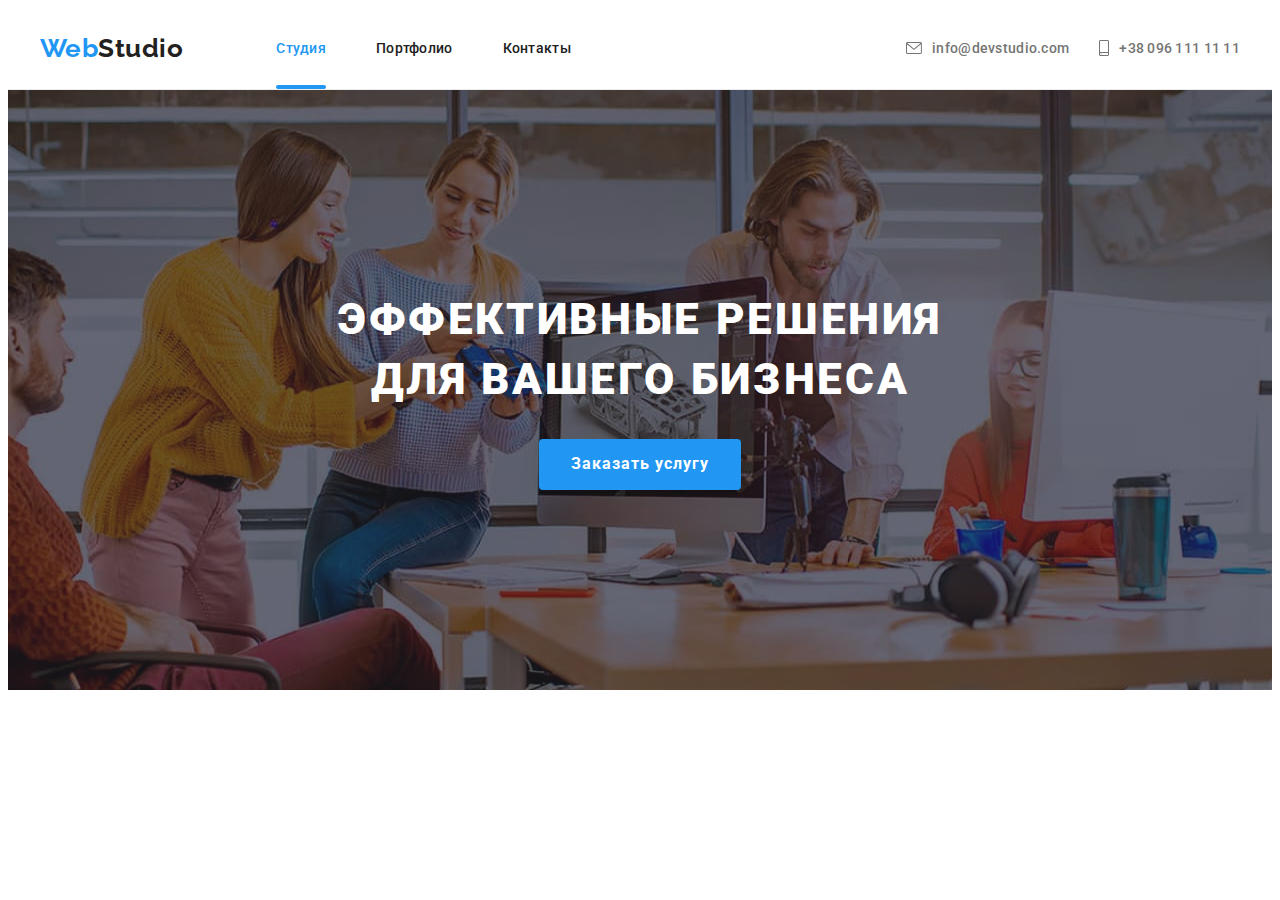
==== commit 7164df6e: "Начало адаптации" ====
--- a/index.html
+++ b/index.html
@@ -31,6 +31,76 @@
           <a href="./index.html" class="logo logo--dark link"
             ><span class="logo logo--accent">Web</span>Studio</a
           >
+          <button
+            type="button"
+            class="mobile-menu-btn"
+            data-menu-button
+            aria-expanded="false"
+          >
+            <svg class="menu-icon" width="40" height="40">
+              <use
+                class="menu-icon__open"
+                href="./images/icons.svg/symbol-defs.svg#mobile-icon-menu"
+              ></use>
+              <use
+                class="menu-icon__close"
+                href="./images/icons.svg/symbol-defs.svg#mobile-icon-close"
+              ></use>
+            </svg>
+          </button>
+          <div class="mobile-menu" data-menu>
+            <ul class="menu-nav">
+              <li class="menu-nav__item list">
+                <a
+                  class="menu-nav__link menu-nav__link--current link"
+                  href="./index.html"
+                  target="_self"
+                  >Студия</a
+                >
+              </li>
+              <li class="menu-nav__item list">
+                <a
+                  class="menu-nav__link link"
+                  href="./portfolio.html"
+                  target="_self"
+                  >Портфолио</a
+                >
+              </li>
+              <li class="menu-nav__item list">
+                <a class="menu-nav__link link" href="">Контакты</a>
+              </li>
+            </ul>
+            <div class="mobile-menu-group">
+              <ul class="menu-contact">
+                <li class="menu-contact__item list">
+                  <a class="menu-contact__link link" href="tel:+380961111111"
+                    >+38 096 111 11 11</a
+                  >
+                </li>
+                <li class="menu-contact__item list">
+                  <a
+                    class="menu-contact__link link"
+                    href="mailto:info@devstudio.com"
+                    >info@devstudio.com</a
+                  >
+                </li>
+              </ul>
+              <ul class="menu-social">
+                <li class="menu-social__item list" aria-label="Instagram">
+                  <a class="menu-social__link link" href="">Instagram</a>
+                </li>
+                <li class="menu-social__item list" aria-label="Twitter">
+                  <a class="menu-social__link link" href="">Twitter</a>
+                </li>
+                <li class="menu-social__item list" aria-label="Facebook">
+                  <a class="menu-social__link link" href="">Facebook</a>
+                </li>
+                <li class="menu-social__item list" aria-label="LinkedIn">
+                  <a class="menu-social__link link" href="">LinkedIn</a>
+                </li>
+              </ul>
+            </div>
+          </div>
           <ul class="nav__list">
             <li class="list nav__item">
               <a
@@ -96,7 +166,7 @@
       </section>
 
       <!-- Особенности -->
-      <section class="section">
+      <!-- <section class="section">
         <div class="container">
           <h2 class="visually-hidden" aria-hidden="true" tabindex="-1">
             Особенности
@@ -161,10 +231,10 @@
             </li>
           </ul>
         </div>
-      </section>
+      </section> -->
 
       <!-- Чем мы занимаемся -->
-      <section class="production section">
+      <!-- <section class="production section">
         <div class="container">
           <h2 class="title">Чем мы занимаемся</h2>
           <ul class="production__list">
@@ -205,10 +275,10 @@
             </li>
           </ul>
         </div>
-      </section>
+      </section> -->
 
       <!-- Наша команда -->
-      <section class="team section">
+      <!-- <section class="team section">
         <div class="container">
           <h2 class="title">Наша команда</h2>
           <ul class="team__list">
@@ -489,10 +559,10 @@
             </li>
           </ul>
         </div>
-      </section>
+      </section> -->
 
       <!-- Нащи клиенты -->
-      <section class="section">
+      <!-- <section class="section">
         <div class="container">
           <h2 class="title">Постоянные клиенты</h2>
           <ul class="clients">
@@ -552,13 +622,13 @@
             </li>
           </ul>
         </div>
-      </section>
+      </section> -->
     </main>
 
     <!-- Подвал -->
-    <footer class="footer">
-      <div class="container footer__wrapper">
-        <div>
+    <!-- <footer class="footer"> -->
+    <!-- <div class="container footer__wrapper"> -->
+    <!-- <div>
           <a href="./index.html" class="logo logo--light link"
             ><span class="logo logo--accent">Web</span>Studio</a
           >
@@ -636,11 +706,11 @@
               </a>
             </li>
           </ul>
-        </div>
-
-        <!-- Form footer -->
-
-        <form class="subs-form">
+        </div> -->
+
+    <!-- Form footer -->
+
+    <!-- <form class="subs-form">
           <div class="subs-form__wrapper">
             <label for="mail" class="subs-form__label">
               Подпишитесь на рассылку
@@ -662,9 +732,9 @@
               ></use>
             </svg>
           </button>
-        </form>
-      </div>
-    </footer>
+        </form> -->
+    <!-- </div> -->
+    <!-- </footer> -->
     <!-- Модальное окно -->
     <div class="backdrop is-hidden" data-modal>
       <div class="modal">
@@ -767,6 +837,7 @@
       </div>
     </div>
 
+    <script src="./js/mobile-menu.js"></script>
     <script src="./js/modal.js"></script>
   </body>
 </html>
--- a/css/main.min.css
+++ b/css/main.min.css
@@ -1 +1 @@
-:root{--primary-font: Roboto, sans-serif;--secondary-font: Raleway, sans-serif;--primary-text-color: #212121;--secondary-text-color: #757575;--border-project-color: #eeeeee;--accent-color: #2196f3;--button-color: #f5f4fa;--secondary-btn-color: #188ce8;--primary-white-color: #ffffff;--footer-bg-color: #2f303a;--firsty-bg-color: rgba(47, 48, 58, 0.4);--secondary-bg-color: #c4c4c4;--telemail-footer-color: rgba(255, 255, 255, 0.6);--form-footer-color: rgba(255, 255, 255, 0.3);--firsty-social-color: #afb1b8;--footer-social-color: rgba(255, 255, 255, 0.1);--overlay-color: rgba(33, 150, 243, 0.9);--backdrop-color: rgba(0, 0, 0, 0.2);--text-form-color: rgba(117, 117, 117, 0.5);--border-form-color: rgba(33, 33, 33, 0.2);--transition: 250ms cubic-bezier(0.4, 0, 0.2, 1)}.section{padding-top:94px;padding-bottom:94px}.visually-hidden{position:absolute;white-space:nowrap;width:1px;height:1px;overflow:hidden;border:0;padding:0;clip:rect(0 0 0 0);-webkit-clip-path:inset(50%);clip-path:inset(50%);margin:-1px}h1,h2,h3,h4,h5,h6,p{margin:0}ul{margin:0;padding-left:0}img{display:block}.list{list-style:none}.link{text-decoration:none}body{background-color:var(--primary-white-color);font-family:var(--primary-font);letter-spacing:.03em;color:var(--primary-text-color)}.container{width:1200px;margin-left:auto;margin-right:auto;padding-left:15px;padding-right:15px}.title{display:block;margin-bottom:50px;font-weight:bold;font-size:36px;line-height:1.12;color:var(--primary-text-color);text-align:center}.btn{display:inline-block;min-width:200px;margin-left:auto;margin-right:auto;padding:10px 32px;background-color:var(--accent-color);border:0 solid rgba(0,0,0,0);-webkit-box-shadow:0px 4px 4px rgba(0,0,0,.15);box-shadow:0px 4px 4px rgba(0,0,0,.15);border-radius:4px;color:var(--primary-white-color);cursor:pointer;font-family:inherit;font-weight:700;font-size:16px;line-height:1.88;letter-spacing:.06em;font-style:normal;-webkit-transition:background-color var(--transition);transition:background-color var(--transition)}.btn--size{display:-webkit-box;display:-ms-flexbox;display:flex;-webkit-box-align:center;-ms-flex-align:center;align-items:center;padding-top:10px;padding-bottom:10px}.btn:hover,.btn:focus{background-color:var(--secondary-btn-color)}.project-btn{display:block;padding:6px 22px;border-radius:4px;border:rgba(0,0,0,0);cursor:pointer;background-color:var(--button-color);color:var(--primary-text-color);font-family:inherit;font-weight:500;font-size:16px;line-height:1.62;letter-spacing:.03em;font-style:normal;-webkit-transition:color var(--transition),background-color var(--transition),-webkit-box-shadow var(--transition);transition:color var(--transition),background-color var(--transition),-webkit-box-shadow var(--transition);transition:color var(--transition),background-color var(--transition),box-shadow var(--transition);transition:color var(--transition),background-color var(--transition),box-shadow var(--transition),-webkit-box-shadow var(--transition)}.project-btn:hover,.project-btn:focus{background-color:var(--accent-color);color:var(--primary-white-color);-webkit-box-shadow:0px 3px 1px rgba(0,0,0,.1),0px 1px 2px rgba(0,0,0,.08),0px 2px 2px rgba(0,0,0,.12);box-shadow:0px 3px 1px rgba(0,0,0,.1),0px 1px 2px rgba(0,0,0,.08),0px 2px 2px rgba(0,0,0,.12)}.btn-close{position:absolute;top:8px;right:8px;padding:0;background:var(--primary-white-color);cursor:pointer;border-radius:50%;border:1px solid rgba(0,0,0,.1);width:30px;height:30px;-webkit-transition:fill var(--transition);transition:fill var(--transition)}.btn-close:hover,.btn-close:focus{fill:var(--accent-color)}.header{border-bottom:1px solid #ececec}.header__wrappe{display:-webkit-box;display:-ms-flexbox;display:flex;-webkit-box-align:center;-ms-flex-align:center;align-items:center}.header-contact{display:-webkit-box;display:-ms-flexbox;display:flex;margin-right:0;margin-left:auto}.header-contact__link{display:-webkit-box;display:-ms-flexbox;display:flex;-webkit-box-pack:center;-ms-flex-pack:center;justify-content:center;-webkit-box-align:center;-ms-flex-align:center;align-items:center;padding-top:32px;padding-bottom:32px;margin-left:0;font-weight:500;font-size:14px;line-height:1.2;letter-spacing:.02em;color:var(--secondary-text-color);-webkit-transition:color var(--transition);transition:color var(--transition)}.header-contact__link:hover,.header-contact__link:focus{color:var(--accent-color)}.header-contact__icon{margin-right:10px;fill:currentColor}.header-contact__icon--envelope{width:16px;height:12px}.header-contact__icon--smartphone{width:10px;height:16px}.header-contact .header-contact__item+.header-contact__item{margin-left:50px}.logo{display:block;font-family:var(--secondary-font);font-weight:bold;font-size:26px;line-height:1.2}.logo--dark{color:var(--primary-text-color)}.logo--light{color:var(--primary-white-color);margin-bottom:20px}.logo--accent{display:inline;color:var(--accent-color)}.nav{display:-webkit-box;display:-ms-flexbox;display:flex;-webkit-box-align:center;-ms-flex-align:center;align-items:center}.nav__list{display:-webkit-box;display:-ms-flexbox;display:flex;margin-left:93px;padding-left:0}.nav__item:not(:last-child){margin-right:50px}.nav__link{display:block;padding-top:32px;padding-bottom:32px;font-weight:500;font-size:14px;line-height:1.2;letter-spacing:.02em;color:var(--primary-text-color);-webkit-transition:color var(--transition);transition:color var(--transition)}.nav__link:hover,.nav__link:focus{color:var(--accent-color)}.nav__link--current{position:relative;background-color:var(--primary-white-color);color:var(--accent-color)}.nav__link--current::after{position:absolute;content:"";height:4px;width:100%;background-color:var(--accent-color);border-radius:2px;left:0;bottom:0}.hero{text-align:center;padding-top:200px;padding-bottom:200px;max-width:1600px;margin-left:auto;margin-right:auto;background-color:var(--secondary-bg-color);background-image:-webkit-gradient(linear, left top, right top, from(var(--firsty-bg-color)), to(var(--firsty-bg-color))),url(../images/Img.jpg);background-image:linear-gradient(to right, var(--firsty-bg-color), var(--firsty-bg-color)),url(../images/Img.jpg);background-repeat:no-repeat;background-position:center}.hero__title{display:block;margin-bottom:30px;font-weight:900;font-size:44px;line-height:1.36;letter-spacing:.06em;color:var(--primary-white-color);text-transform:uppercase}.feature{display:-webkit-box;display:-ms-flexbox;display:flex}.feature__thumb{display:-webkit-box;display:-ms-flexbox;display:flex;-webkit-box-pack:center;-ms-flex-pack:center;justify-content:center;-webkit-box-align:center;-ms-flex-align:center;align-items:center;height:120px;background-color:var(--button-color);margin-bottom:30px;border-radius:4px}.feature__icon{width:70px;height:70px}.feature__subtitle{max-width:270px;margin-bottom:10px;font-weight:bold;font-size:14px;line-height:1.14;color:var(--primary-text-color);text-transform:uppercase}.feature__description{max-width:270px;font-size:14px;line-height:1.71;color:var(--secondary-text-color)}.feature .feature__item+.feature__item{margin-left:30px}.production{padding-top:0}.production__list{display:-webkit-box;display:-ms-flexbox;display:flex}.production__wrapper{position:relative}.production__description{position:absolute;left:0;bottom:0;width:100%;padding:27px;background:rgba(47,48,58,.8);font-weight:700;font-size:14px;line-height:1.14;color:var(--primary-white-color);text-align:center;text-transform:uppercase}.production__list .production__item+.production__item{margin-left:30px}.team{background-color:var(--button-color)}.team__list{display:-webkit-box;display:-ms-flexbox;display:flex}.team__item{background-color:var(--primary-white-color);-webkit-box-shadow:0px 1px 3px rgba(0,0,0,.12),0px 1px 1px rgba(0,0,0,.14),0px 2px 1px rgba(0,0,0,.2);box-shadow:0px 1px 3px rgba(0,0,0,.12),0px 1px 1px rgba(0,0,0,.14),0px 2px 1px rgba(0,0,0,.2);border-radius:0px 0px 4px 4px}.team__list .team__item+.team__item{margin-left:30px}.team__wrapper{padding-top:30px;padding-bottom:30px}.team__subtitle{text-align:center;margin-bottom:10px;font-weight:500;font-size:16px;line-height:1.2;color:var(--primary-text-color)}.team__description{text-align:center;font-size:16px;line-height:1.2;color:var(--secondary-text-color);margin-bottom:16px}.social{display:-webkit-box;display:-ms-flexbox;display:flex;-webkit-box-pack:center;-ms-flex-pack:center;justify-content:center}.social__list:not(:last-child){margin-right:10px}.social__link{display:-webkit-box;display:-ms-flexbox;display:flex;-webkit-box-pack:center;-ms-flex-pack:center;justify-content:center;-webkit-box-align:center;-ms-flex-align:center;align-items:center;width:44px;height:44px;border-radius:50%}.social__link--light{color:var(--firsty-social-color);-webkit-transition:color var(--transition),background-color var(--transition);transition:color var(--transition),background-color var(--transition)}.social__link--dark{color:var(--primary-white-color);background-color:var(--footer-social-color);-webkit-transition:background-color var(--transition);transition:background-color var(--transition)}.social__link:hover,.social__link:focus{color:var(--primary-white-color);background-color:var(--accent-color)}.social__icon{display:-webkit-box;display:-ms-flexbox;display:flex;width:20px;height:20px;fill:currentColor}.footer-social{margin-left:70px}.footer-social__text{display:block;margin-bottom:20px;font-weight:bold;font-size:14px;line-height:1.14;color:var(--primary-white-color);text-transform:uppercase}.clients{display:-webkit-box;display:-ms-flexbox;display:flex;-webkit-box-pack:center;-ms-flex-pack:center;justify-content:center}.clients__link{display:-webkit-box;display:-ms-flexbox;display:flex;-webkit-box-pack:center;-ms-flex-pack:center;justify-content:center;-webkit-box-align:center;-ms-flex-align:center;align-items:center;width:170px;height:92px;border:1px solid var(--firsty-social-color);border-radius:4px;color:var(--firsty-social-color);-webkit-transition:color var(--transition),border-color var(--transition);transition:color var(--transition),border-color var(--transition)}.clients__link:hover,.clients__link:focus{border-color:var(--accent-color);color:var(--accent-color)}.clients__icon{display:-webkit-box;display:-ms-flexbox;display:flex;width:106px;height:60px;fill:currentColor}.clients .clients__item+.clients__item{margin-left:30px}.footer{display:-webkit-box;display:-ms-flexbox;display:flex;background-color:var(--footer-bg-color);padding-top:60px;padding-bottom:60px}.footer__wrapper{display:-webkit-box;display:-ms-flexbox;display:flex;-webkit-box-align:baseline;-ms-flex-align:baseline;align-items:baseline}.footer__text{display:block;margin-bottom:9px;color:var(--primary-white-color);font-size:14px;line-height:1.71;font-style:normal}.footer-contact__link{color:var(--telemail-footer-color);font-size:14px;line-height:1.71;font-style:normal;-webkit-transition:color var(--transition);transition:color var(--transition)}.footer-contact__link:hover,.footer-contact__link:focus{color:var(--accent-color)}.footer-contact__list .footer-contact__item:not(:last-child){margin-bottom:9px}.project-btn__list{display:-webkit-box;display:-ms-flexbox;display:flex;-webkit-box-pack:center;-ms-flex-pack:center;justify-content:center;margin-bottom:50px}.project-btn__list .project-btn__item+.project-btn__item{margin-left:8px}.project{display:-webkit-box;display:-ms-flexbox;display:flex;-ms-flex-wrap:wrap;flex-wrap:wrap;padding:0;margin:0;margin-left:-30px;margin-bottom:-30px}.project__item{margin-left:30px;margin-bottom:30px;-ms-flex-preferred-size:calc(33.3333333333% - 30px);flex-basis:calc(33.3333333333% - 30px)}.project__link{display:block;-webkit-transition:-webkit-box-shadow var(--transition);transition:-webkit-box-shadow var(--transition);transition:box-shadow var(--transition);transition:box-shadow var(--transition), -webkit-box-shadow var(--transition)}.project__link:hover,.project__link:focus{-webkit-box-shadow:0px 1px 1px rgba(0,0,0,.12),0px 4px 4px rgba(0,0,0,.06),1px 4px 6px rgba(0,0,0,.16);box-shadow:0px 1px 1px rgba(0,0,0,.12),0px 4px 4px rgba(0,0,0,.06),1px 4px 6px rgba(0,0,0,.16)}.project__wrapper{position:relative;overflow:hidden}.project__descrip{display:-webkit-box;display:-ms-flexbox;display:flex;-webkit-box-pack:center;-ms-flex-pack:center;justify-content:center;-webkit-box-align:center;-ms-flex-align:center;align-items:center;padding:24px;position:absolute;width:100%;height:100%;top:0;left:0;background:var(--overlay-color);font-weight:400;font-size:18px;line-height:1.56;font-style:normal;color:#fff;-webkit-transform:translateY(100%);transform:translateY(100%);-webkit-transition:-webkit-transform var(--transition);transition:-webkit-transform var(--transition);transition:transform var(--transition);transition:transform var(--transition), -webkit-transform var(--transition)}.project__item:hover .project__descrip,.project__item:focus .project__descrip{-webkit-transform:translateY(0%);transform:translateY(0%)}.project__content{padding:20px 24px;border:1px solid var(--border-project-color);border-top:0}.project__title{margin-bottom:4px;font-weight:bold;font-size:18px;line-height:2;letter-spacing:.06em;color:var(--primary-text-color)}.project__text{font-size:16px;line-height:1.87;color:var(--secondary-text-color)}.backdrop{position:fixed;top:0;left:0;width:100vw;height:100vh;background-color:var(--backdrop-color);opacity:1;-webkit-transition:opacity var(--transition);transition:opacity var(--transition)}.backdrop.is-hidden{opacity:0;pointer-events:none}.backdrop.is-hidden .modal{-webkit-transform:translate(-60%, -60%) scale(0.8);transform:translate(-60%, -60%) scale(0.8)}.modal{position:absolute;top:50%;left:50%;-webkit-transform:translate(-50%, -50%) scale(1);transform:translate(-50%, -50%) scale(1);width:528px;height:581px;background-color:var(--primary-white-color);-webkit-transition:-webkit-transform var(--transition);transition:-webkit-transform var(--transition);transition:transform var(--transition);transition:transform var(--transition), -webkit-transform var(--transition)}.modal__icon{width:11px;height:11px}.modal-form__input{width:100%;height:40px;padding-left:42px;border:1px solid var(--border-form-color);border-radius:4px;outline:rgba(0,0,0,0);-webkit-transition:border-color var(--transition);transition:border-color var(--transition)}.modal-form__input:not(:-moz-placeholder-shown){border-color:var(--accent-color)}.modal-form__input:not(:-ms-input-placeholder){border-color:var(--accent-color)}.modal-form__input:hover,.modal-form__input:focus,.modal-form__input:not(:placeholder-shown){border-color:var(--accent-color)}.modal-form__icon{position:absolute;top:50%;left:15px;width:18px;height:18px;fill:var(--primary-text-color);-webkit-transform:translateY(-50%);transform:translateY(-50%);-webkit-transition:fill var(--transition);transition:fill var(--transition)}.modal-form__input:not(:-moz-placeholder-shown)+.modal-form__icon{fill:var(--accent-color)}.modal-form__input:not(:-ms-input-placeholder)+.modal-form__icon{fill:var(--accent-color)}.modal-form__input:hover+.modal-form__icon,.modal-form__input:focus+.modal-form__icon,.modal-form__input:not(:placeholder-shown)+.modal-form__icon{fill:var(--accent-color)}.modal-form__textarea{width:100%;height:120px;padding:12px 16px;resize:none;margin-bottom:20px;border:1px solid var(--border-form-color);border-radius:4px;outline:rgba(0,0,0,0);-webkit-transition:border-color var(--transition);transition:border-color var(--transition)}.modal-form__textarea::-webkit-input-placeholder{font-weight:400;font-size:12px;line-height:1.17;letter-spacing:.01em;color:var(--text-form-color)}.modal-form__textarea::-moz-placeholder{font-weight:400;font-size:12px;line-height:1.17;letter-spacing:.01em;color:var(--text-form-color)}.modal-form__textarea:-ms-input-placeholder{font-weight:400;font-size:12px;line-height:1.17;letter-spacing:.01em;color:var(--text-form-color)}.modal-form__textarea::-ms-input-placeholder{font-weight:400;font-size:12px;line-height:1.17;letter-spacing:.01em;color:var(--text-form-color)}.modal-form__textarea::placeholder{font-weight:400;font-size:12px;line-height:1.17;letter-spacing:.01em;color:var(--text-form-color)}.modal-form__textarea:not(:-moz-placeholder-shown){border-color:var(--accent-color)}.modal-form__textarea:not(:-ms-input-placeholder){border-color:var(--accent-color)}.modal-form__textarea:hover,.modal-form__textarea:focus,.modal-form__textarea:not(:placeholder-shown){border-color:var(--accent-color)}.modal-form{padding:40px}.modal-form__title{display:block;text-align:center;margin-bottom:12px;font-weight:700;font-size:20px;line-height:1.15;color:var(--primary-text-color)}.modal-form__contacts{display:-webkit-box;display:-ms-flexbox;display:flex;-webkit-box-orient:vertical;-webkit-box-direction:normal;-ms-flex-direction:column;flex-direction:column}.modal-form__label{margin-bottom:4px;font-weight:400;font-size:12px;line-height:1.17;letter-spacing:.01em;color:var(--secondary-text-color)}.modal-form__item{position:relative;margin-bottom:10px}.modal-form__accept{display:block;text-align:center;font-weight:400;font-size:14px;line-height:1.71;padding-left:18px;color:var(--secondary-text-color)}.modal-form__link{color:var(--accent-color)}.checkbox{position:relative;margin-bottom:30px;display:-webkit-box;display:-ms-flexbox;display:flex;-webkit-box-pack:space-evenly;-ms-flex-pack:space-evenly;justify-content:space-evenly;-webkit-box-align:center;-ms-flex-align:center;align-items:center}.checkbox__input{position:relative;top:0;white-space:nowrap;width:1px;height:1px;overflow:hidden;border:0;padding:0;clip:rect(0 0 0 0);-webkit-clip-path:inset(50%);clip-path:inset(50%);margin:-1px}.checkbox__wrapper{position:absolute;top:50%;left:14px;display:-webkit-box;display:-ms-flexbox;display:flex;-webkit-box-align:center;-ms-flex-align:center;align-items:center;width:16px;height:15px;border:2px solid var(--primary-text-color);border-radius:2px;background-size:contain;-webkit-transform:translateY(-50%);transform:translateY(-50%);-webkit-transition:background-color var(--transition),border-color var(--transition);transition:background-color var(--transition),border-color var(--transition)}.checkbox__input:checked+.checkbox__wrapper{background-color:var(--accent-color);border-color:rgba(0,0,0,0)}.checkbox__enable{width:16px;height:15px;fill:var(--primary-white-color)}.subs-form{display:-webkit-box;display:-ms-flexbox;display:flex;-webkit-box-align:end;-ms-flex-align:end;align-items:flex-end;width:50%;margin-left:auto}.subs-form__wrapper{display:-webkit-box;display:-ms-flexbox;display:flex;-webkit-box-orient:vertical;-webkit-box-direction:normal;-ms-flex-direction:column;flex-direction:column;width:100%;margin-right:12px}.subs-form__label{margin-bottom:20px;font-weight:bold;font-size:14px;line-height:1.14;color:var(--primary-white-color);text-transform:uppercase}.subs-form__icon{width:24px;height:24px;fill:var(--primary-white-color);margin-left:10px}.subs-form__input{padding:15px;caret-color:var(--telemail-footer-color);border:1px solid var(--form-footer-color);border-radius:4px;outline:rgba(0,0,0,0);background-color:rgba(0,0,0,0)}.subs-form__input::-webkit-input-placeholder{font-size:16px;line-height:1.25;font-style:normal;color:var(--telemail-footer-color)}.subs-form__input::-moz-placeholder{font-size:16px;line-height:1.25;font-style:normal;color:var(--telemail-footer-color)}.subs-form__input:-ms-input-placeholder{font-size:16px;line-height:1.25;font-style:normal;color:var(--telemail-footer-color)}.subs-form__input::-ms-input-placeholder{font-size:16px;line-height:1.25;font-style:normal;color:var(--telemail-footer-color)}.subs-form__input::placeholder{font-size:16px;line-height:1.25;font-style:normal;color:var(--telemail-footer-color)}.subs-form__input:not(:-moz-placeholder-shown){color:var(--primary-white-color)}.subs-form__input:not(:-ms-input-placeholder){color:var(--primary-white-color)}.subs-form__input:not(:placeholder-shown){color:var(--primary-white-color)}/*# sourceMappingURL=main.min.css.map */+:root{--primary-font: Roboto, sans-serif;--secondary-font: Raleway, sans-serif;--primary-text-color: #212121;--secondary-text-color: #757575;--border-project-color: #eeeeee;--accent-color: #2196f3;--button-color: #f5f4fa;--secondary-btn-color: #188ce8;--primary-white-color: #ffffff;--footer-bg-color: #2f303a;--firsty-bg-color: rgba(47, 48, 58, 0.4);--secondary-bg-color: #c4c4c4;--telemail-footer-color: rgba(255, 255, 255, 0.6);--form-footer-color: rgba(255, 255, 255, 0.3);--firsty-social-color: #afb1b8;--footer-social-color: rgba(255, 255, 255, 0.1);--overlay-color: rgba(33, 150, 243, 0.9);--backdrop-color: rgba(0, 0, 0, 0.2);--text-form-color: rgba(117, 117, 117, 0.5);--border-form-color: rgba(33, 33, 33, 0.2);--transition: 250ms cubic-bezier(0.4, 0, 0.2, 1)}.section{padding-top:94px;padding-bottom:94px}.visually-hidden{position:absolute;white-space:nowrap;width:1px;height:1px;overflow:hidden;border:0;padding:0;clip:rect(0 0 0 0);-webkit-clip-path:inset(50%);clip-path:inset(50%);margin:-1px}h1,h2,h3,h4,h5,h6,p{margin:0}ul{margin:0;padding-left:0}img{display:block}a{color:currentColor}.list{list-style:none}.link{text-decoration:none}body{background-color:var(--primary-white-color);font-family:var(--primary-font);letter-spacing:.03em;color:var(--primary-text-color)}.no-scroll{overflow-y:hidden}.container{max-width:100%;margin-left:auto;margin-right:auto;padding-left:15px;padding-right:15px}@media screen and (min-width: 480px){.container{width:480px}}@media screen and (min-width: 768px){.container{width:768px}}@media screen and (min-width: 1200px){.container{width:1200px}}.title{display:block;margin-bottom:50px;font-weight:bold;font-size:36px;line-height:1.12;color:var(--primary-text-color);text-align:center}.btn{display:inline-block;min-width:200px;margin-left:auto;margin-right:auto;padding:10px 32px;background-color:var(--accent-color);border:0 solid rgba(0,0,0,0);-webkit-box-shadow:0px 4px 4px rgba(0,0,0,.15);box-shadow:0px 4px 4px rgba(0,0,0,.15);border-radius:4px;color:var(--primary-white-color);cursor:pointer;font-family:inherit;font-weight:700;font-size:16px;line-height:1.88;letter-spacing:.06em;font-style:normal;-webkit-transition:background-color var(--transition);transition:background-color var(--transition)}.btn--size{display:-webkit-box;display:-ms-flexbox;display:flex;-webkit-box-align:center;-ms-flex-align:center;align-items:center;padding-top:10px;padding-bottom:10px}.btn:hover,.btn:focus{background-color:var(--secondary-btn-color)}.project-btn{display:block;padding:6px 22px;border-radius:4px;border:rgba(0,0,0,0);cursor:pointer;background-color:var(--button-color);color:var(--primary-text-color);font-family:inherit;font-weight:500;font-size:16px;line-height:1.62;letter-spacing:.03em;font-style:normal;-webkit-transition:color var(--transition),background-color var(--transition),-webkit-box-shadow var(--transition);transition:color var(--transition),background-color var(--transition),-webkit-box-shadow var(--transition);transition:color var(--transition),background-color var(--transition),box-shadow var(--transition);transition:color var(--transition),background-color var(--transition),box-shadow var(--transition),-webkit-box-shadow var(--transition)}.project-btn:hover,.project-btn:focus{background-color:var(--accent-color);color:var(--primary-white-color);-webkit-box-shadow:0px 3px 1px rgba(0,0,0,.1),0px 1px 2px rgba(0,0,0,.08),0px 2px 2px rgba(0,0,0,.12);box-shadow:0px 3px 1px rgba(0,0,0,.1),0px 1px 2px rgba(0,0,0,.08),0px 2px 2px rgba(0,0,0,.12)}.btn-close{position:absolute;top:8px;right:8px;padding:0;background:var(--primary-white-color);cursor:pointer;border-radius:50%;border:1px solid rgba(0,0,0,.1);width:30px;height:30px;-webkit-transition:fill var(--transition);transition:fill var(--transition)}.btn-close:hover,.btn-close:focus{fill:var(--accent-color)}.mobile-menu-btn{position:relative;width:40px;height:40px;margin-left:auto;background-color:rgba(0,0,0,0);border:none;padding:0;cursor:pointer;display:-webkit-box;display:-ms-flexbox;display:flex;-webkit-box-pack:center;-ms-flex-pack:center;justify-content:center;-webkit-box-align:center;-ms-flex-align:center;align-items:center;z-index:2}@media screen and (min-width: 768px){.mobile-menu-btn{display:none}}.menu-icon__open{opacity:1;-webkit-transform:scaleX(1);transform:scaleX(1);-webkit-transform-origin:left;transform-origin:left;-webkit-transition:opacity 250ms ease,-webkit-transform 250ms ease;transition:opacity 250ms ease,-webkit-transform 250ms ease;transition:opacity 250ms ease,transform 250ms ease;transition:opacity 250ms ease,transform 250ms ease,-webkit-transform 250ms ease}.mobile-menu-btn.is-active .menu-icon__open{opacity:0;-webkit-transform:scaleX(0);transform:scaleX(0)}.mobile-menu-btn.is-active .menu-icon__close{opacity:1;-webkit-transform:scaleY(1) rotateY(0);transform:scaleY(1) rotateY(0)}.menu-icon__close{opacity:0;-webkit-transform:scaleY(0) rotateY(1turn);transform:scaleY(0) rotateY(1turn);-webkit-transform-origin:right;transform-origin:right;-webkit-transition:opacity 250ms ease,-webkit-transform 250ms ease;transition:opacity 250ms ease,-webkit-transform 250ms ease;transition:opacity 250ms ease,transform 250ms ease;transition:opacity 250ms ease,transform 250ms ease,-webkit-transform 250ms ease}.menu-icon:hover .menu-icon__open{fill:var(--accent-color)}.menu-icon:hover .menu-icon__close{fill:var(--accent-color)}.header{padding-top:10px;padding-bottom:10px;border-bottom:1px solid #ececec}@media screen and (min-width: 767px){.header{padding:0}.header__wrappe{display:-webkit-box;display:-ms-flexbox;display:flex;-webkit-box-align:center;-ms-flex-align:center;align-items:center}}@media screen and (min-width: 1200px){.header__wrappe{display:-webkit-box;display:-ms-flexbox;display:flex;-webkit-box-align:center;-ms-flex-align:center;align-items:center}}.header-contact{display:none}@media screen and (min-width: 768px){.header-contact{display:-webkit-box;display:-ms-flexbox;display:flex;-webkit-box-orient:vertical;-webkit-box-direction:normal;-ms-flex-direction:column;flex-direction:column;margin-right:0;margin-left:auto}}@media screen and (min-width: 1200px){.header-contact{-webkit-box-orient:horizontal;-webkit-box-direction:normal;-ms-flex-direction:row;flex-direction:row}}.header-contact__item:not(:last-child){margin-bottom:10px}@media screen and (min-width: 1200px){.header-contact__item:not(:last-child){margin-bottom:0;margin-right:30px}}.header-contact__item{font-weight:500;font-size:14px;line-height:1.2;letter-spacing:.02em;color:var(--secondary-text-color);-webkit-transition:color var(--transition);transition:color var(--transition)}.header-contact__item:hover,.header-contact__item:focus{color:var(--accent-color)}.header-contact__link{display:-webkit-box;display:-ms-flexbox;display:flex;-webkit-box-align:center;-ms-flex-align:center;align-items:center}.header-contact__icon{margin-right:10px;fill:currentColor}.header-contact__icon--envelope{width:16px;height:12px}.header-contact__icon--smartphone{width:10px;height:16px}.mobile-menu{position:fixed;left:0;top:0;width:100vw;height:100vh;display:-webkit-box;display:-ms-flexbox;display:flex;-webkit-box-orient:vertical;-webkit-box-direction:normal;-ms-flex-direction:column;flex-direction:column;padding:48px 40px;background-color:var(--primary-white-color);opacity:0;-webkit-transform:translateX(100%);transform:translateX(100%);-webkit-transition:opacity 400ms ease-in-out,-webkit-transform 400ms ease-in-out;transition:opacity 400ms ease-in-out,-webkit-transform 400ms ease-in-out;transition:opacity 400ms ease-in-out,transform 400ms ease-in-out;transition:opacity 400ms ease-in-out,transform 400ms ease-in-out,-webkit-transform 400ms ease-in-out}@media screen and (min-width: 768px){.mobile-menu{display:none}}.mobile-menu.is-open{opacity:1;-webkit-transform:translateX(0);transform:translateX(0)}.mobile-menu-group{margin-top:auto}.menu-nav__item{margin-bottom:32px}.menu-nav__link{font-family:inherit;font-weight:500;font-size:40px;line-height:1.17;letter-spacing:.02em;font-style:normal;color:var(--primary-text-color)}.menu-nav__link--current{color:var(--accent-color)}.menu-contact{margin-bottom:64px}.menu-contact__item:first-child{margin-bottom:32px;font-family:inherit;font-weight:500;font-size:24px;line-height:1.17;letter-spacing:.02em;font-style:normal;color:var(--accent-color)}.menu-contact__item:last-child{font-family:inherit;font-weight:500;font-size:24px;line-height:1.17;letter-spacing:.02em;font-style:normal;color:var(--secondary-text-color)}@media screen and (min-width: 480px){.menu-contact__item:first-child{font-size:34px;line-height:1.18;font-style:normal}}.menu-social{margin-right:-10px;margin-bottom:-10px;display:-webkit-box;display:-ms-flexbox;display:flex;-webkit-box-orient:horizontal;-webkit-box-direction:normal;-ms-flex-direction:row;flex-direction:row;-ms-flex-wrap:wrap;flex-wrap:wrap;font-family:inherit;font-weight:500;font-size:18px;line-height:1.22;letter-spacing:.02em;font-style:normal;color:var(--accent-color)}.menu-social__item{margin-right:10px;margin-bottom:10px;padding-right:10px;border-right:solid 1px var(--border-form-color)}.menu-social__item:last-child{border-right:0;padding-right:0}.logo{display:block;font-family:var(--secondary-font);font-weight:bold;font-size:24px;line-height:1.17}.logo--dark{color:var(--primary-text-color)}.logo--light{color:var(--primary-white-color);margin-bottom:20px}.logo--accent{display:inline;color:var(--accent-color)}@media screen and (min-width: 1200px){.logo{font-family:var(--secondary-font);font-weight:bold;font-size:26px;line-height:1.2}}.nav{display:-webkit-box;display:-ms-flexbox;display:flex;-webkit-box-align:center;-ms-flex-align:center;align-items:center}.nav__list{display:none}@media screen and (min-width: 768px){.nav__list{display:-webkit-box;display:-ms-flexbox;display:flex;margin-left:93px;padding-left:0}}.nav__item:not(:last-child){margin-right:50px}.nav__link{display:block;padding-top:32px;padding-bottom:32px;font-weight:500;font-size:14px;line-height:1.2;letter-spacing:.02em;color:var(--primary-text-color);-webkit-transition:color var(--transition);transition:color var(--transition)}.nav__link:hover,.nav__link:focus{color:var(--accent-color)}.nav__link--current{position:relative;background-color:var(--primary-white-color);color:var(--accent-color)}.nav__link--current::after{position:absolute;content:"";height:4px;width:100%;background-color:var(--accent-color);border-radius:2px;left:0;bottom:0}.hero{text-align:center;padding-top:200px;padding-bottom:200px;max-width:1600px;margin-left:auto;margin-right:auto;background-color:var(--secondary-bg-color);background-image:-webkit-gradient(linear, left top, right top, from(var(--firsty-bg-color)), to(var(--firsty-bg-color))),url(../images/Img.jpg);background-image:linear-gradient(to right, var(--firsty-bg-color), var(--firsty-bg-color)),url(../images/Img.jpg);background-repeat:no-repeat;background-position:center}.hero__title{display:block;margin-bottom:30px;font-weight:900;font-size:44px;line-height:1.36;letter-spacing:.06em;color:var(--primary-white-color);text-transform:uppercase}.feature{display:-webkit-box;display:-ms-flexbox;display:flex}.feature__thumb{display:-webkit-box;display:-ms-flexbox;display:flex;-webkit-box-pack:center;-ms-flex-pack:center;justify-content:center;-webkit-box-align:center;-ms-flex-align:center;align-items:center;height:120px;background-color:var(--button-color);margin-bottom:30px;border-radius:4px}.feature__icon{width:70px;height:70px}.feature__subtitle{max-width:270px;margin-bottom:10px;font-weight:bold;font-size:14px;line-height:1.14;color:var(--primary-text-color);text-transform:uppercase}.feature__description{max-width:270px;font-size:14px;line-height:1.71;color:var(--secondary-text-color)}.feature .feature__item+.feature__item{margin-left:30px}.production{padding-top:0}.production__list{display:-webkit-box;display:-ms-flexbox;display:flex}.production__wrapper{position:relative}.production__description{position:absolute;left:0;bottom:0;width:100%;padding:27px;background:rgba(47,48,58,.8);font-weight:700;font-size:14px;line-height:1.14;color:var(--primary-white-color);text-align:center;text-transform:uppercase}.production__list .production__item+.production__item{margin-left:30px}.team{background-color:var(--button-color)}.team__list{display:-webkit-box;display:-ms-flexbox;display:flex}.team__item{background-color:var(--primary-white-color);-webkit-box-shadow:0px 1px 3px rgba(0,0,0,.12),0px 1px 1px rgba(0,0,0,.14),0px 2px 1px rgba(0,0,0,.2);box-shadow:0px 1px 3px rgba(0,0,0,.12),0px 1px 1px rgba(0,0,0,.14),0px 2px 1px rgba(0,0,0,.2);border-radius:0px 0px 4px 4px}.team__list .team__item+.team__item{margin-left:30px}.team__wrapper{padding-top:30px;padding-bottom:30px}.team__subtitle{text-align:center;margin-bottom:10px;font-weight:500;font-size:16px;line-height:1.2;color:var(--primary-text-color)}.team__description{text-align:center;font-size:16px;line-height:1.2;color:var(--secondary-text-color);margin-bottom:16px}.social{display:-webkit-box;display:-ms-flexbox;display:flex;-webkit-box-pack:center;-ms-flex-pack:center;justify-content:center}.social__list:not(:last-child){margin-right:10px}.social__link{display:-webkit-box;display:-ms-flexbox;display:flex;-webkit-box-pack:center;-ms-flex-pack:center;justify-content:center;-webkit-box-align:center;-ms-flex-align:center;align-items:center;width:44px;height:44px;border-radius:50%}.social__link--light{color:var(--firsty-social-color);-webkit-transition:color var(--transition),background-color var(--transition);transition:color var(--transition),background-color var(--transition)}.social__link--dark{color:var(--primary-white-color);background-color:var(--footer-social-color);-webkit-transition:background-color var(--transition);transition:background-color var(--transition)}.social__link:hover,.social__link:focus{color:var(--primary-white-color);background-color:var(--accent-color)}.social__icon{display:-webkit-box;display:-ms-flexbox;display:flex;width:20px;height:20px;fill:currentColor}.footer-social{margin-left:70px}.footer-social__text{display:block;margin-bottom:20px;font-weight:bold;font-size:14px;line-height:1.14;color:var(--primary-white-color);text-transform:uppercase}.clients{display:-webkit-box;display:-ms-flexbox;display:flex;-webkit-box-pack:center;-ms-flex-pack:center;justify-content:center}.clients__link{display:-webkit-box;display:-ms-flexbox;display:flex;-webkit-box-pack:center;-ms-flex-pack:center;justify-content:center;-webkit-box-align:center;-ms-flex-align:center;align-items:center;width:170px;height:92px;border:1px solid var(--firsty-social-color);border-radius:4px;color:var(--firsty-social-color);-webkit-transition:color var(--transition),border-color var(--transition);transition:color var(--transition),border-color var(--transition)}.clients__link:hover,.clients__link:focus{border-color:var(--accent-color);color:var(--accent-color)}.clients__icon{display:-webkit-box;display:-ms-flexbox;display:flex;width:106px;height:60px;fill:currentColor}.clients .clients__item+.clients__item{margin-left:30px}.footer{display:-webkit-box;display:-ms-flexbox;display:flex;background-color:var(--footer-bg-color);padding-top:60px;padding-bottom:60px}.footer__wrapper{display:-webkit-box;display:-ms-flexbox;display:flex;-webkit-box-align:baseline;-ms-flex-align:baseline;align-items:baseline}.footer__text{display:block;margin-bottom:9px;color:var(--primary-white-color);font-size:14px;line-height:1.71;font-style:normal}.footer-contact__link{color:var(--telemail-footer-color);font-size:14px;line-height:1.71;font-style:normal;-webkit-transition:color var(--transition);transition:color var(--transition)}.footer-contact__link:hover,.footer-contact__link:focus{color:var(--accent-color)}.footer-contact__list .footer-contact__item:not(:last-child){margin-bottom:9px}.project-btn__list{display:-webkit-box;display:-ms-flexbox;display:flex;-webkit-box-pack:center;-ms-flex-pack:center;justify-content:center;margin-bottom:50px}.project-btn__list .project-btn__item+.project-btn__item{margin-left:8px}.project{display:-webkit-box;display:-ms-flexbox;display:flex;-ms-flex-wrap:wrap;flex-wrap:wrap;padding:0;margin:0;margin-left:-30px;margin-bottom:-30px}.project__item{margin-left:30px;margin-bottom:30px;-ms-flex-preferred-size:calc(33.3333333333% - 30px);flex-basis:calc(33.3333333333% - 30px)}.project__link{display:block;-webkit-transition:-webkit-box-shadow var(--transition);transition:-webkit-box-shadow var(--transition);transition:box-shadow var(--transition);transition:box-shadow var(--transition), -webkit-box-shadow var(--transition)}.project__link:hover,.project__link:focus{-webkit-box-shadow:0px 1px 1px rgba(0,0,0,.12),0px 4px 4px rgba(0,0,0,.06),1px 4px 6px rgba(0,0,0,.16);box-shadow:0px 1px 1px rgba(0,0,0,.12),0px 4px 4px rgba(0,0,0,.06),1px 4px 6px rgba(0,0,0,.16)}.project__wrapper{position:relative;overflow:hidden}.project__descrip{display:-webkit-box;display:-ms-flexbox;display:flex;-webkit-box-pack:center;-ms-flex-pack:center;justify-content:center;-webkit-box-align:center;-ms-flex-align:center;align-items:center;padding:24px;position:absolute;width:100%;height:100%;top:0;left:0;background:var(--overlay-color);font-weight:400;font-size:18px;line-height:1.56;font-style:normal;color:#fff;-webkit-transform:translateY(100%);transform:translateY(100%);-webkit-transition:-webkit-transform var(--transition);transition:-webkit-transform var(--transition);transition:transform var(--transition);transition:transform var(--transition), -webkit-transform var(--transition)}.project__item:hover .project__descrip,.project__item:focus .project__descrip{-webkit-transform:translateY(0%);transform:translateY(0%)}.project__content{padding:20px 24px;border:1px solid var(--border-project-color);border-top:0}.project__title{margin-bottom:4px;font-weight:bold;font-size:18px;line-height:2;letter-spacing:.06em;color:var(--primary-text-color)}.project__text{font-size:16px;line-height:1.87;color:var(--secondary-text-color)}.backdrop{position:fixed;top:0;left:0;width:100vw;height:100vh;background-color:var(--backdrop-color);opacity:1;-webkit-transition:opacity var(--transition);transition:opacity var(--transition)}.backdrop.is-hidden{opacity:0;pointer-events:none}.backdrop.is-hidden .modal{-webkit-transform:translate(-60%, -60%) scale(0.8);transform:translate(-60%, -60%) scale(0.8)}.modal{position:absolute;top:50%;left:50%;-webkit-transform:translate(-50%, -50%) scale(1);transform:translate(-50%, -50%) scale(1);width:528px;height:581px;background-color:var(--primary-white-color);-webkit-transition:-webkit-transform var(--transition);transition:-webkit-transform var(--transition);transition:transform var(--transition);transition:transform var(--transition), -webkit-transform var(--transition)}.modal__icon{width:11px;height:11px}.modal-form__input{width:100%;height:40px;padding-left:42px;border:1px solid var(--border-form-color);border-radius:4px;outline:rgba(0,0,0,0);-webkit-transition:border-color var(--transition);transition:border-color var(--transition)}.modal-form__input:not(:-moz-placeholder-shown){border-color:var(--accent-color)}.modal-form__input:not(:-ms-input-placeholder){border-color:var(--accent-color)}.modal-form__input:hover,.modal-form__input:focus,.modal-form__input:not(:placeholder-shown){border-color:var(--accent-color)}.modal-form__icon{position:absolute;top:50%;left:15px;width:18px;height:18px;fill:var(--primary-text-color);-webkit-transform:translateY(-50%);transform:translateY(-50%);-webkit-transition:fill var(--transition);transition:fill var(--transition)}.modal-form__input:not(:-moz-placeholder-shown)+.modal-form__icon{fill:var(--accent-color)}.modal-form__input:not(:-ms-input-placeholder)+.modal-form__icon{fill:var(--accent-color)}.modal-form__input:hover+.modal-form__icon,.modal-form__input:focus+.modal-form__icon,.modal-form__input:not(:placeholder-shown)+.modal-form__icon{fill:var(--accent-color)}.modal-form__textarea{width:100%;height:120px;padding:12px 16px;resize:none;margin-bottom:20px;border:1px solid var(--border-form-color);border-radius:4px;outline:rgba(0,0,0,0);-webkit-transition:border-color var(--transition);transition:border-color var(--transition)}.modal-form__textarea::-webkit-input-placeholder{font-weight:400;font-size:12px;line-height:1.17;letter-spacing:.01em;color:var(--text-form-color)}.modal-form__textarea::-moz-placeholder{font-weight:400;font-size:12px;line-height:1.17;letter-spacing:.01em;color:var(--text-form-color)}.modal-form__textarea:-ms-input-placeholder{font-weight:400;font-size:12px;line-height:1.17;letter-spacing:.01em;color:var(--text-form-color)}.modal-form__textarea::-ms-input-placeholder{font-weight:400;font-size:12px;line-height:1.17;letter-spacing:.01em;color:var(--text-form-color)}.modal-form__textarea::placeholder{font-weight:400;font-size:12px;line-height:1.17;letter-spacing:.01em;color:var(--text-form-color)}.modal-form__textarea:not(:-moz-placeholder-shown){border-color:var(--accent-color)}.modal-form__textarea:not(:-ms-input-placeholder){border-color:var(--accent-color)}.modal-form__textarea:hover,.modal-form__textarea:focus,.modal-form__textarea:not(:placeholder-shown){border-color:var(--accent-color)}.modal-form{padding:40px}.modal-form__title{display:block;text-align:center;margin-bottom:12px;font-weight:700;font-size:20px;line-height:1.15;color:var(--primary-text-color)}.modal-form__contacts{display:-webkit-box;display:-ms-flexbox;display:flex;-webkit-box-orient:vertical;-webkit-box-direction:normal;-ms-flex-direction:column;flex-direction:column}.modal-form__label{margin-bottom:4px;font-weight:400;font-size:12px;line-height:1.17;letter-spacing:.01em;color:var(--secondary-text-color)}.modal-form__item{position:relative;margin-bottom:10px}.modal-form__accept{display:block;text-align:center;font-weight:400;font-size:14px;line-height:1.71;padding-left:18px;color:var(--secondary-text-color)}.modal-form__link{color:var(--accent-color)}.checkbox{position:relative;margin-bottom:30px;display:-webkit-box;display:-ms-flexbox;display:flex;-webkit-box-pack:space-evenly;-ms-flex-pack:space-evenly;justify-content:space-evenly;-webkit-box-align:center;-ms-flex-align:center;align-items:center}.checkbox__input{position:relative;top:0;white-space:nowrap;width:1px;height:1px;overflow:hidden;border:0;padding:0;clip:rect(0 0 0 0);-webkit-clip-path:inset(50%);clip-path:inset(50%);margin:-1px}.checkbox__wrapper{position:absolute;top:50%;left:14px;display:-webkit-box;display:-ms-flexbox;display:flex;-webkit-box-align:center;-ms-flex-align:center;align-items:center;width:16px;height:15px;border:2px solid var(--primary-text-color);border-radius:2px;background-size:contain;-webkit-transform:translateY(-50%);transform:translateY(-50%);-webkit-transition:background-color var(--transition),border-color var(--transition);transition:background-color var(--transition),border-color var(--transition)}.checkbox__input:checked+.checkbox__wrapper{background-color:var(--accent-color);border-color:rgba(0,0,0,0)}.checkbox__enable{width:16px;height:15px;fill:var(--primary-white-color)}.subs-form{display:-webkit-box;display:-ms-flexbox;display:flex;-webkit-box-align:end;-ms-flex-align:end;align-items:flex-end;width:50%;margin-left:auto}.subs-form__wrapper{display:-webkit-box;display:-ms-flexbox;display:flex;-webkit-box-orient:vertical;-webkit-box-direction:normal;-ms-flex-direction:column;flex-direction:column;width:100%;margin-right:12px}.subs-form__label{margin-bottom:20px;font-weight:bold;font-size:14px;line-height:1.14;color:var(--primary-white-color);text-transform:uppercase}.subs-form__icon{width:24px;height:24px;fill:var(--primary-white-color);margin-left:10px}.subs-form__input{padding:15px;caret-color:var(--telemail-footer-color);border:1px solid var(--form-footer-color);border-radius:4px;outline:rgba(0,0,0,0);background-color:rgba(0,0,0,0)}.subs-form__input::-webkit-input-placeholder{font-size:16px;line-height:1.25;font-style:normal;color:var(--telemail-footer-color)}.subs-form__input::-moz-placeholder{font-size:16px;line-height:1.25;font-style:normal;color:var(--telemail-footer-color)}.subs-form__input:-ms-input-placeholder{font-size:16px;line-height:1.25;font-style:normal;color:var(--telemail-footer-color)}.subs-form__input::-ms-input-placeholder{font-size:16px;line-height:1.25;font-style:normal;color:var(--telemail-footer-color)}.subs-form__input::placeholder{font-size:16px;line-height:1.25;font-style:normal;color:var(--telemail-footer-color)}.subs-form__input:not(:-moz-placeholder-shown){color:var(--primary-white-color)}.subs-form__input:not(:-ms-input-placeholder){color:var(--primary-white-color)}.subs-form__input:not(:placeholder-shown){color:var(--primary-white-color)}/*# sourceMappingURL=main.min.css.map */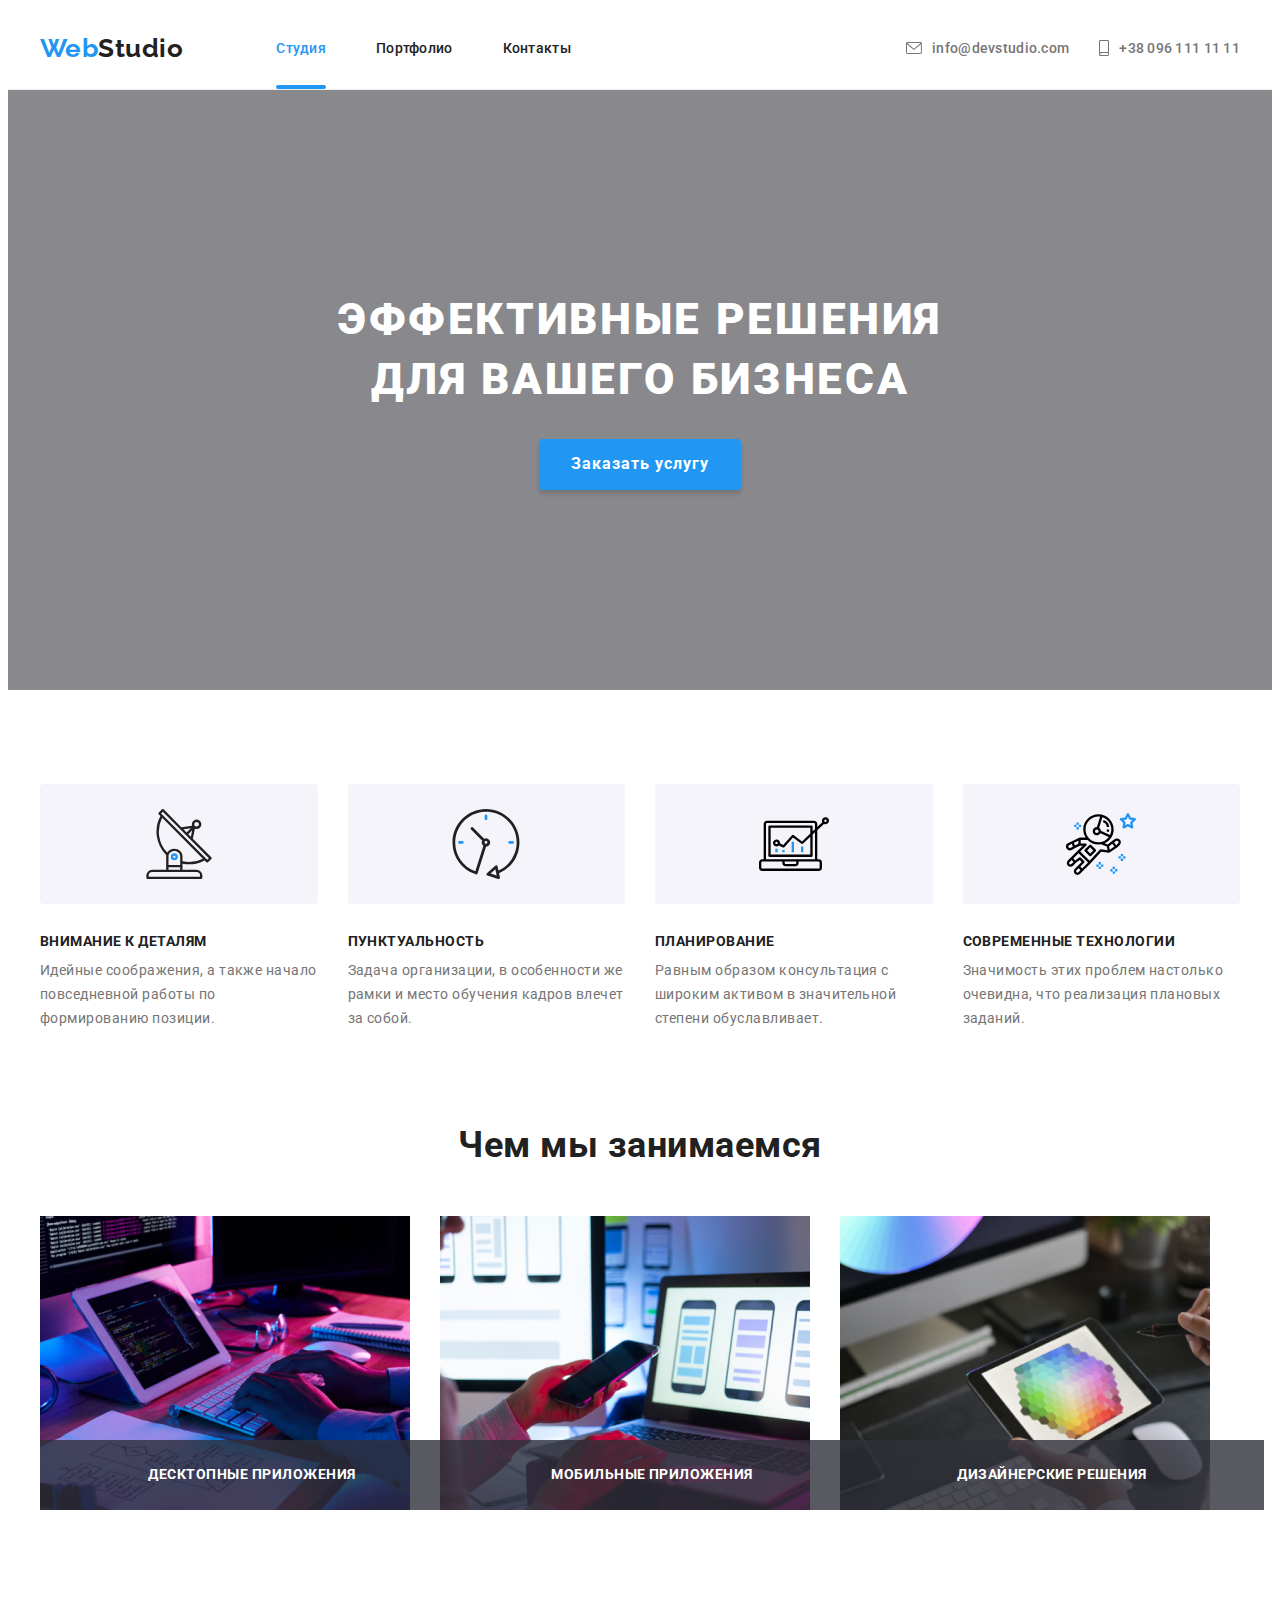
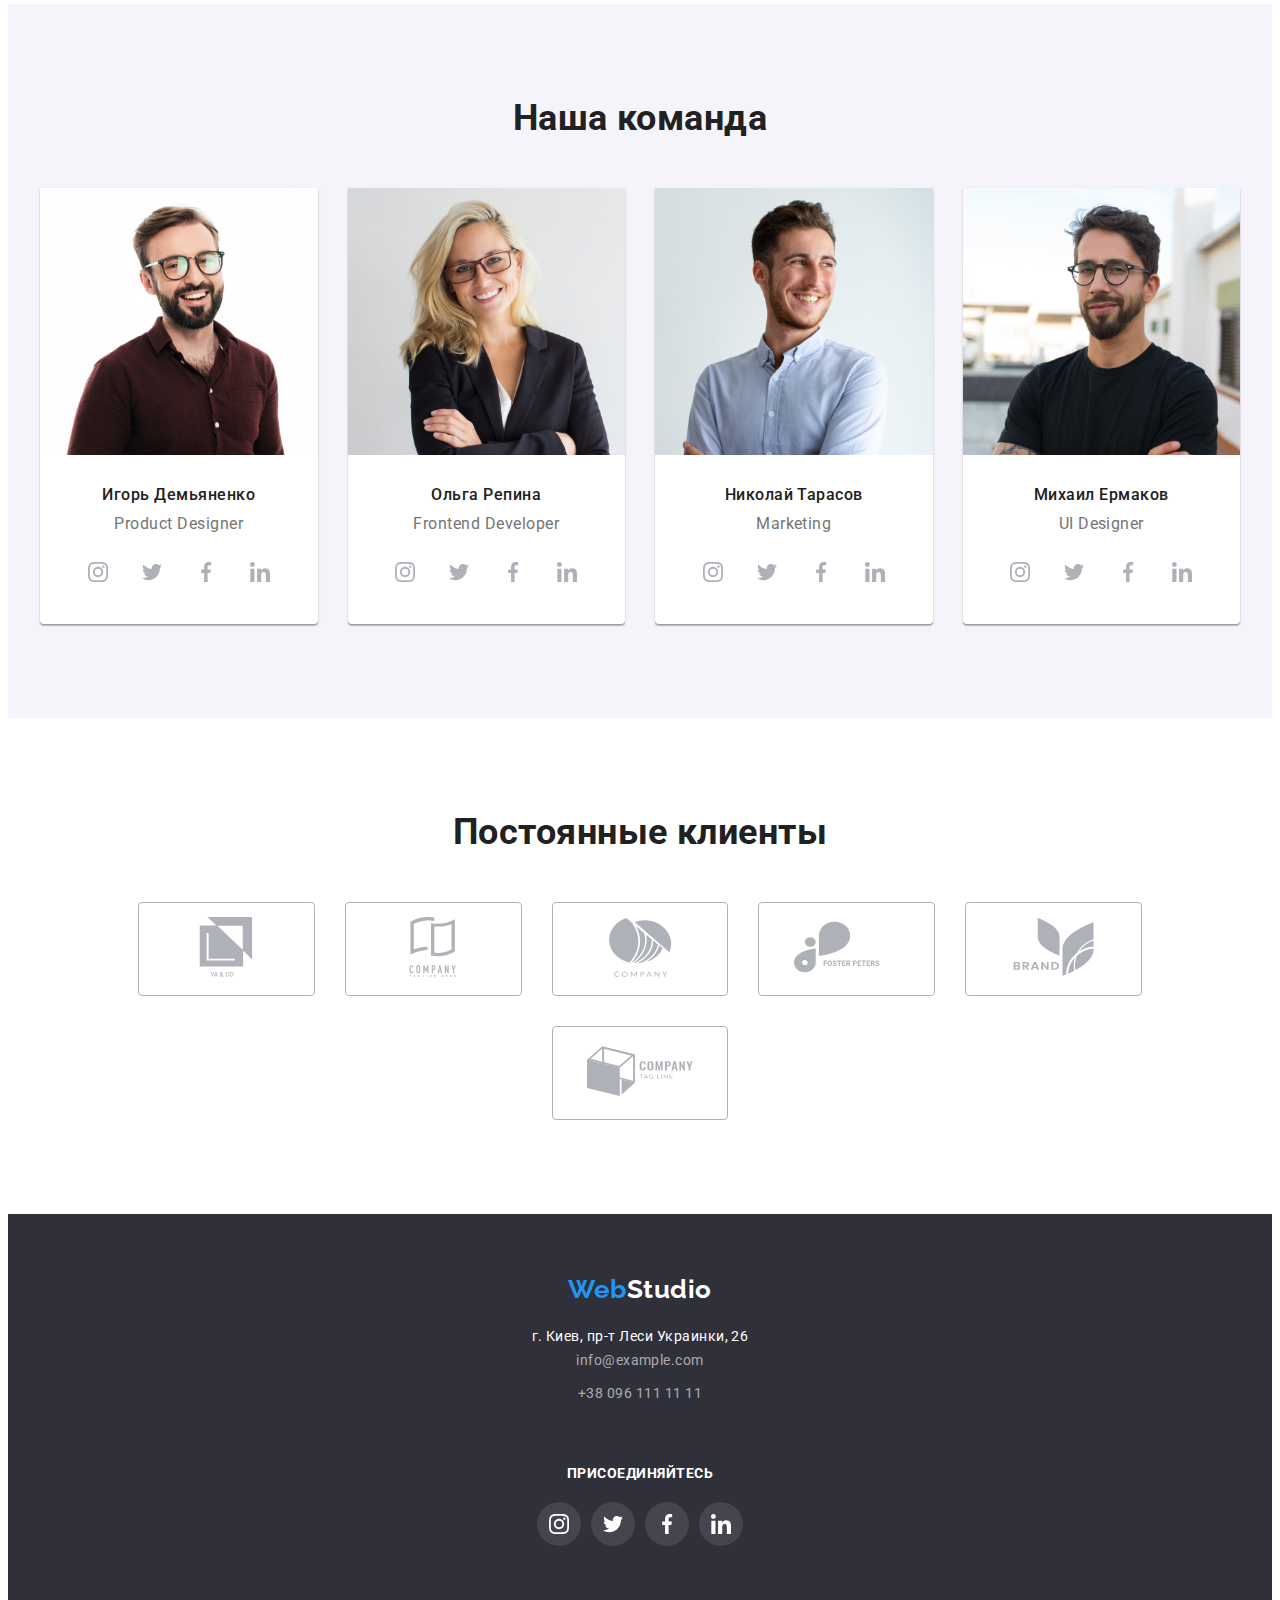
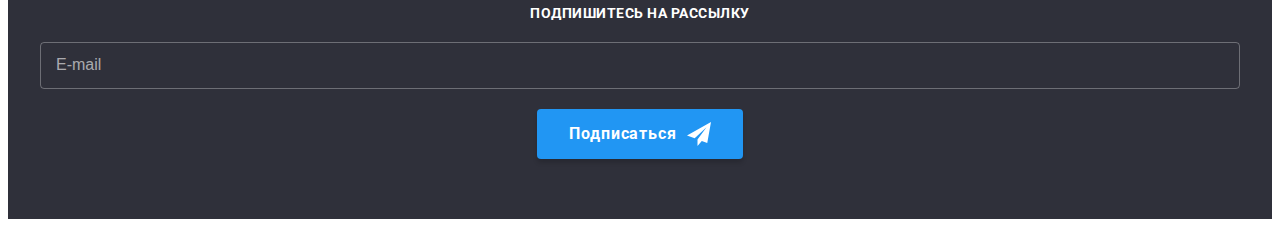
==== commit b0f15af4: "media" ====
--- a/index.html
+++ b/index.html
@@ -166,7 +166,7 @@
       </section>
 
       <!-- Особенности -->
-      <!-- <section class="section">
+      <section class="section">
         <div class="container">
           <h2 class="visually-hidden" aria-hidden="true" tabindex="-1">
             Особенности
@@ -231,10 +231,10 @@
             </li>
           </ul>
         </div>
-      </section> -->
+      </section>
 
       <!-- Чем мы занимаемся -->
-      <!-- <section class="production section">
+      <section class="production section">
         <div class="container">
           <h2 class="title">Чем мы занимаемся</h2>
           <ul class="production__list">
@@ -253,8 +253,8 @@
             <li class="production__item list">
               <div class="production__wrapper">
                 <img
-                  src="./images/programming.png"
-                  alt="програмирование кода на компьютере"
+                  src="./images/application.jpg"
+                  alt="создание приложения для смартфонов"
                   width="370"
                   height="300"
                 />
@@ -265,8 +265,8 @@
             <li class="production__item list">
               <div class="production__wrapper">
                 <img
-                  src="./images/programming.png"
-                  alt="програмирование кода на компьютере"
+                  src="./images/design.jpg"
+                  alt="разроботка дизайна"
                   width="370"
                   height="300"
                 />
@@ -275,18 +275,20 @@
             </li>
           </ul>
         </div>
-      </section> -->
+      </section>
 
       <!-- Наша команда -->
-      <!-- <section class="team section">
+      <section class="team section">
         <div class="container">
           <h2 class="title">Наша команда</h2>
           <ul class="team__list">
             <li class="team__item list">
               <img
+                class="team__img"
                 src="./images/igor.jpg"
                 alt="фото Игорь Демьяненко"
-                width="270"
+                width="450"
+                height="460"
               />
               <div class="team__wrapper">
                 <h3 class="team__subtitle">Игорь Демьяненко</h3>
@@ -355,7 +357,8 @@
               <img
                 src="./images/olga.jpg"
                 alt="фото Ольга Репина"
-                width="270"
+                width="450"
+                height="460"
               />
               <div class="team__wrapper">
                 <h3 class="team__subtitle">Ольга Репина</h3>
@@ -424,7 +427,8 @@
               <img
                 src="./images/nikolay.jpg"
                 alt="фото Николай Тарасов"
-                width="270"
+                width="450"
+                height="460"
               />
               <div class="team__wrapper">
                 <h3 class="team__subtitle">Николай Тарасов</h3>
@@ -493,7 +497,8 @@
               <img
                 src="./images/mihail.jpg"
                 alt="фото Михаил Ермаков"
-                width="270"
+                width="450"
+                height="460"
               />
               <div class="team__wrapper">
                 <h3 class="team__subtitle">Михаил Ермаков</h3>
@@ -559,10 +564,10 @@
             </li>
           </ul>
         </div>
-      </section> -->
+      </section>
 
       <!-- Нащи клиенты -->
-      <!-- <section class="section">
+      <section class="section">
         <div class="container">
           <h2 class="title">Постоянные клиенты</h2>
           <ul class="clients">
@@ -622,13 +627,13 @@
             </li>
           </ul>
         </div>
-      </section> -->
+      </section>
     </main>
 
     <!-- Подвал -->
-    <!-- <footer class="footer"> -->
-    <!-- <div class="container footer__wrapper"> -->
-    <!-- <div>
+    <footer class="footer section">
+      <div class="container footer__wrapper">
+        <div class="footer__nav">
           <a href="./index.html" class="logo logo--light link"
             ><span class="logo logo--accent">Web</span>Studio</a
           >
@@ -706,11 +711,11 @@
               </a>
             </li>
           </ul>
-        </div> -->
-
-    <!-- Form footer -->
-
-    <!-- <form class="subs-form">
+        </div>
+
+        <!-- Form footer -->
+
+        <form class="subs-form">
           <div class="subs-form__wrapper">
             <label for="mail" class="subs-form__label">
               Подпишитесь на рассылку
@@ -732,9 +737,10 @@
               ></use>
             </svg>
           </button>
-        </form> -->
-    <!-- </div> -->
-    <!-- </footer> -->
+        </form>
+      </div>
+    </footer>
+
     <!-- Модальное окно -->
     <div class="backdrop is-hidden" data-modal>
       <div class="modal">
--- a/css/main.min.css
+++ b/css/main.min.css
@@ -1 +1 @@
-:root{--primary-font: Roboto, sans-serif;--secondary-font: Raleway, sans-serif;--primary-text-color: #212121;--secondary-text-color: #757575;--border-project-color: #eeeeee;--accent-color: #2196f3;--button-color: #f5f4fa;--secondary-btn-color: #188ce8;--primary-white-color: #ffffff;--footer-bg-color: #2f303a;--firsty-bg-color: rgba(47, 48, 58, 0.4);--secondary-bg-color: #c4c4c4;--telemail-footer-color: rgba(255, 255, 255, 0.6);--form-footer-color: rgba(255, 255, 255, 0.3);--firsty-social-color: #afb1b8;--footer-social-color: rgba(255, 255, 255, 0.1);--overlay-color: rgba(33, 150, 243, 0.9);--backdrop-color: rgba(0, 0, 0, 0.2);--text-form-color: rgba(117, 117, 117, 0.5);--border-form-color: rgba(33, 33, 33, 0.2);--transition: 250ms cubic-bezier(0.4, 0, 0.2, 1)}.section{padding-top:94px;padding-bottom:94px}.visually-hidden{position:absolute;white-space:nowrap;width:1px;height:1px;overflow:hidden;border:0;padding:0;clip:rect(0 0 0 0);-webkit-clip-path:inset(50%);clip-path:inset(50%);margin:-1px}h1,h2,h3,h4,h5,h6,p{margin:0}ul{margin:0;padding-left:0}img{display:block}a{color:currentColor}.list{list-style:none}.link{text-decoration:none}body{background-color:var(--primary-white-color);font-family:var(--primary-font);letter-spacing:.03em;color:var(--primary-text-color)}.no-scroll{overflow-y:hidden}.container{max-width:100%;margin-left:auto;margin-right:auto;padding-left:15px;padding-right:15px}@media screen and (min-width: 480px){.container{width:480px}}@media screen and (min-width: 768px){.container{width:768px}}@media screen and (min-width: 1200px){.container{width:1200px}}.title{display:block;margin-bottom:50px;font-weight:bold;font-size:36px;line-height:1.12;color:var(--primary-text-color);text-align:center}.btn{display:inline-block;min-width:200px;margin-left:auto;margin-right:auto;padding:10px 32px;background-color:var(--accent-color);border:0 solid rgba(0,0,0,0);-webkit-box-shadow:0px 4px 4px rgba(0,0,0,.15);box-shadow:0px 4px 4px rgba(0,0,0,.15);border-radius:4px;color:var(--primary-white-color);cursor:pointer;font-family:inherit;font-weight:700;font-size:16px;line-height:1.88;letter-spacing:.06em;font-style:normal;-webkit-transition:background-color var(--transition);transition:background-color var(--transition)}.btn--size{display:-webkit-box;display:-ms-flexbox;display:flex;-webkit-box-align:center;-ms-flex-align:center;align-items:center;padding-top:10px;padding-bottom:10px}.btn:hover,.btn:focus{background-color:var(--secondary-btn-color)}.project-btn{display:block;padding:6px 22px;border-radius:4px;border:rgba(0,0,0,0);cursor:pointer;background-color:var(--button-color);color:var(--primary-text-color);font-family:inherit;font-weight:500;font-size:16px;line-height:1.62;letter-spacing:.03em;font-style:normal;-webkit-transition:color var(--transition),background-color var(--transition),-webkit-box-shadow var(--transition);transition:color var(--transition),background-color var(--transition),-webkit-box-shadow var(--transition);transition:color var(--transition),background-color var(--transition),box-shadow var(--transition);transition:color var(--transition),background-color var(--transition),box-shadow var(--transition),-webkit-box-shadow var(--transition)}.project-btn:hover,.project-btn:focus{background-color:var(--accent-color);color:var(--primary-white-color);-webkit-box-shadow:0px 3px 1px rgba(0,0,0,.1),0px 1px 2px rgba(0,0,0,.08),0px 2px 2px rgba(0,0,0,.12);box-shadow:0px 3px 1px rgba(0,0,0,.1),0px 1px 2px rgba(0,0,0,.08),0px 2px 2px rgba(0,0,0,.12)}.btn-close{position:absolute;top:8px;right:8px;padding:0;background:var(--primary-white-color);cursor:pointer;border-radius:50%;border:1px solid rgba(0,0,0,.1);width:30px;height:30px;-webkit-transition:fill var(--transition);transition:fill var(--transition)}.btn-close:hover,.btn-close:focus{fill:var(--accent-color)}.mobile-menu-btn{position:relative;width:40px;height:40px;margin-left:auto;background-color:rgba(0,0,0,0);border:none;padding:0;cursor:pointer;display:-webkit-box;display:-ms-flexbox;display:flex;-webkit-box-pack:center;-ms-flex-pack:center;justify-content:center;-webkit-box-align:center;-ms-flex-align:center;align-items:center;z-index:2}@media screen and (min-width: 768px){.mobile-menu-btn{display:none}}.menu-icon__open{opacity:1;-webkit-transform:scaleX(1);transform:scaleX(1);-webkit-transform-origin:left;transform-origin:left;-webkit-transition:opacity 250ms ease,-webkit-transform 250ms ease;transition:opacity 250ms ease,-webkit-transform 250ms ease;transition:opacity 250ms ease,transform 250ms ease;transition:opacity 250ms ease,transform 250ms ease,-webkit-transform 250ms ease}.mobile-menu-btn.is-active .menu-icon__open{opacity:0;-webkit-transform:scaleX(0);transform:scaleX(0)}.mobile-menu-btn.is-active .menu-icon__close{opacity:1;-webkit-transform:scaleY(1) rotateY(0);transform:scaleY(1) rotateY(0)}.menu-icon__close{opacity:0;-webkit-transform:scaleY(0) rotateY(1turn);transform:scaleY(0) rotateY(1turn);-webkit-transform-origin:right;transform-origin:right;-webkit-transition:opacity 250ms ease,-webkit-transform 250ms ease;transition:opacity 250ms ease,-webkit-transform 250ms ease;transition:opacity 250ms ease,transform 250ms ease;transition:opacity 250ms ease,transform 250ms ease,-webkit-transform 250ms ease}.menu-icon:hover .menu-icon__open{fill:var(--accent-color)}.menu-icon:hover .menu-icon__close{fill:var(--accent-color)}.header{padding-top:10px;padding-bottom:10px;border-bottom:1px solid #ececec}@media screen and (min-width: 767px){.header{padding:0}.header__wrappe{display:-webkit-box;display:-ms-flexbox;display:flex;-webkit-box-align:center;-ms-flex-align:center;align-items:center}}@media screen and (min-width: 1200px){.header__wrappe{display:-webkit-box;display:-ms-flexbox;display:flex;-webkit-box-align:center;-ms-flex-align:center;align-items:center}}.header-contact{display:none}@media screen and (min-width: 768px){.header-contact{display:-webkit-box;display:-ms-flexbox;display:flex;-webkit-box-orient:vertical;-webkit-box-direction:normal;-ms-flex-direction:column;flex-direction:column;margin-right:0;margin-left:auto}}@media screen and (min-width: 1200px){.header-contact{-webkit-box-orient:horizontal;-webkit-box-direction:normal;-ms-flex-direction:row;flex-direction:row}}.header-contact__item:not(:last-child){margin-bottom:10px}@media screen and (min-width: 1200px){.header-contact__item:not(:last-child){margin-bottom:0;margin-right:30px}}.header-contact__item{font-weight:500;font-size:14px;line-height:1.2;letter-spacing:.02em;color:var(--secondary-text-color);-webkit-transition:color var(--transition);transition:color var(--transition)}.header-contact__item:hover,.header-contact__item:focus{color:var(--accent-color)}.header-contact__link{display:-webkit-box;display:-ms-flexbox;display:flex;-webkit-box-align:center;-ms-flex-align:center;align-items:center}.header-contact__icon{margin-right:10px;fill:currentColor}.header-contact__icon--envelope{width:16px;height:12px}.header-contact__icon--smartphone{width:10px;height:16px}.mobile-menu{position:fixed;left:0;top:0;width:100vw;height:100vh;display:-webkit-box;display:-ms-flexbox;display:flex;-webkit-box-orient:vertical;-webkit-box-direction:normal;-ms-flex-direction:column;flex-direction:column;padding:48px 40px;background-color:var(--primary-white-color);opacity:0;-webkit-transform:translateX(100%);transform:translateX(100%);-webkit-transition:opacity 400ms ease-in-out,-webkit-transform 400ms ease-in-out;transition:opacity 400ms ease-in-out,-webkit-transform 400ms ease-in-out;transition:opacity 400ms ease-in-out,transform 400ms ease-in-out;transition:opacity 400ms ease-in-out,transform 400ms ease-in-out,-webkit-transform 400ms ease-in-out}@media screen and (min-width: 768px){.mobile-menu{display:none}}.mobile-menu.is-open{opacity:1;-webkit-transform:translateX(0);transform:translateX(0)}.mobile-menu-group{margin-top:auto}.menu-nav__item{margin-bottom:32px}.menu-nav__link{font-family:inherit;font-weight:500;font-size:40px;line-height:1.17;letter-spacing:.02em;font-style:normal;color:var(--primary-text-color)}.menu-nav__link--current{color:var(--accent-color)}.menu-contact{margin-bottom:64px}.menu-contact__item:first-child{margin-bottom:32px;font-family:inherit;font-weight:500;font-size:24px;line-height:1.17;letter-spacing:.02em;font-style:normal;color:var(--accent-color)}.menu-contact__item:last-child{font-family:inherit;font-weight:500;font-size:24px;line-height:1.17;letter-spacing:.02em;font-style:normal;color:var(--secondary-text-color)}@media screen and (min-width: 480px){.menu-contact__item:first-child{font-size:34px;line-height:1.18;font-style:normal}}.menu-social{margin-right:-10px;margin-bottom:-10px;display:-webkit-box;display:-ms-flexbox;display:flex;-webkit-box-orient:horizontal;-webkit-box-direction:normal;-ms-flex-direction:row;flex-direction:row;-ms-flex-wrap:wrap;flex-wrap:wrap;font-family:inherit;font-weight:500;font-size:18px;line-height:1.22;letter-spacing:.02em;font-style:normal;color:var(--accent-color)}.menu-social__item{margin-right:10px;margin-bottom:10px;padding-right:10px;border-right:solid 1px var(--border-form-color)}.menu-social__item:last-child{border-right:0;padding-right:0}.logo{display:block;font-family:var(--secondary-font);font-weight:bold;font-size:24px;line-height:1.17}.logo--dark{color:var(--primary-text-color)}.logo--light{color:var(--primary-white-color);margin-bottom:20px}.logo--accent{display:inline;color:var(--accent-color)}@media screen and (min-width: 1200px){.logo{font-family:var(--secondary-font);font-weight:bold;font-size:26px;line-height:1.2}}.nav{display:-webkit-box;display:-ms-flexbox;display:flex;-webkit-box-align:center;-ms-flex-align:center;align-items:center}.nav__list{display:none}@media screen and (min-width: 768px){.nav__list{display:-webkit-box;display:-ms-flexbox;display:flex;margin-left:93px;padding-left:0}}.nav__item:not(:last-child){margin-right:50px}.nav__link{display:block;padding-top:32px;padding-bottom:32px;font-weight:500;font-size:14px;line-height:1.2;letter-spacing:.02em;color:var(--primary-text-color);-webkit-transition:color var(--transition);transition:color var(--transition)}.nav__link:hover,.nav__link:focus{color:var(--accent-color)}.nav__link--current{position:relative;background-color:var(--primary-white-color);color:var(--accent-color)}.nav__link--current::after{position:absolute;content:"";height:4px;width:100%;background-color:var(--accent-color);border-radius:2px;left:0;bottom:0}.hero{text-align:center;padding-top:200px;padding-bottom:200px;max-width:1600px;margin-left:auto;margin-right:auto;background-color:var(--secondary-bg-color);background-image:-webkit-gradient(linear, left top, right top, from(var(--firsty-bg-color)), to(var(--firsty-bg-color))),url(../images/Img.jpg);background-image:linear-gradient(to right, var(--firsty-bg-color), var(--firsty-bg-color)),url(../images/Img.jpg);background-repeat:no-repeat;background-position:center}.hero__title{display:block;margin-bottom:30px;font-weight:900;font-size:44px;line-height:1.36;letter-spacing:.06em;color:var(--primary-white-color);text-transform:uppercase}.feature{display:-webkit-box;display:-ms-flexbox;display:flex}.feature__thumb{display:-webkit-box;display:-ms-flexbox;display:flex;-webkit-box-pack:center;-ms-flex-pack:center;justify-content:center;-webkit-box-align:center;-ms-flex-align:center;align-items:center;height:120px;background-color:var(--button-color);margin-bottom:30px;border-radius:4px}.feature__icon{width:70px;height:70px}.feature__subtitle{max-width:270px;margin-bottom:10px;font-weight:bold;font-size:14px;line-height:1.14;color:var(--primary-text-color);text-transform:uppercase}.feature__description{max-width:270px;font-size:14px;line-height:1.71;color:var(--secondary-text-color)}.feature .feature__item+.feature__item{margin-left:30px}.production{padding-top:0}.production__list{display:-webkit-box;display:-ms-flexbox;display:flex}.production__wrapper{position:relative}.production__description{position:absolute;left:0;bottom:0;width:100%;padding:27px;background:rgba(47,48,58,.8);font-weight:700;font-size:14px;line-height:1.14;color:var(--primary-white-color);text-align:center;text-transform:uppercase}.production__list .production__item+.production__item{margin-left:30px}.team{background-color:var(--button-color)}.team__list{display:-webkit-box;display:-ms-flexbox;display:flex}.team__item{background-color:var(--primary-white-color);-webkit-box-shadow:0px 1px 3px rgba(0,0,0,.12),0px 1px 1px rgba(0,0,0,.14),0px 2px 1px rgba(0,0,0,.2);box-shadow:0px 1px 3px rgba(0,0,0,.12),0px 1px 1px rgba(0,0,0,.14),0px 2px 1px rgba(0,0,0,.2);border-radius:0px 0px 4px 4px}.team__list .team__item+.team__item{margin-left:30px}.team__wrapper{padding-top:30px;padding-bottom:30px}.team__subtitle{text-align:center;margin-bottom:10px;font-weight:500;font-size:16px;line-height:1.2;color:var(--primary-text-color)}.team__description{text-align:center;font-size:16px;line-height:1.2;color:var(--secondary-text-color);margin-bottom:16px}.social{display:-webkit-box;display:-ms-flexbox;display:flex;-webkit-box-pack:center;-ms-flex-pack:center;justify-content:center}.social__list:not(:last-child){margin-right:10px}.social__link{display:-webkit-box;display:-ms-flexbox;display:flex;-webkit-box-pack:center;-ms-flex-pack:center;justify-content:center;-webkit-box-align:center;-ms-flex-align:center;align-items:center;width:44px;height:44px;border-radius:50%}.social__link--light{color:var(--firsty-social-color);-webkit-transition:color var(--transition),background-color var(--transition);transition:color var(--transition),background-color var(--transition)}.social__link--dark{color:var(--primary-white-color);background-color:var(--footer-social-color);-webkit-transition:background-color var(--transition);transition:background-color var(--transition)}.social__link:hover,.social__link:focus{color:var(--primary-white-color);background-color:var(--accent-color)}.social__icon{display:-webkit-box;display:-ms-flexbox;display:flex;width:20px;height:20px;fill:currentColor}.footer-social{margin-left:70px}.footer-social__text{display:block;margin-bottom:20px;font-weight:bold;font-size:14px;line-height:1.14;color:var(--primary-white-color);text-transform:uppercase}.clients{display:-webkit-box;display:-ms-flexbox;display:flex;-webkit-box-pack:center;-ms-flex-pack:center;justify-content:center}.clients__link{display:-webkit-box;display:-ms-flexbox;display:flex;-webkit-box-pack:center;-ms-flex-pack:center;justify-content:center;-webkit-box-align:center;-ms-flex-align:center;align-items:center;width:170px;height:92px;border:1px solid var(--firsty-social-color);border-radius:4px;color:var(--firsty-social-color);-webkit-transition:color var(--transition),border-color var(--transition);transition:color var(--transition),border-color var(--transition)}.clients__link:hover,.clients__link:focus{border-color:var(--accent-color);color:var(--accent-color)}.clients__icon{display:-webkit-box;display:-ms-flexbox;display:flex;width:106px;height:60px;fill:currentColor}.clients .clients__item+.clients__item{margin-left:30px}.footer{display:-webkit-box;display:-ms-flexbox;display:flex;background-color:var(--footer-bg-color);padding-top:60px;padding-bottom:60px}.footer__wrapper{display:-webkit-box;display:-ms-flexbox;display:flex;-webkit-box-align:baseline;-ms-flex-align:baseline;align-items:baseline}.footer__text{display:block;margin-bottom:9px;color:var(--primary-white-color);font-size:14px;line-height:1.71;font-style:normal}.footer-contact__link{color:var(--telemail-footer-color);font-size:14px;line-height:1.71;font-style:normal;-webkit-transition:color var(--transition);transition:color var(--transition)}.footer-contact__link:hover,.footer-contact__link:focus{color:var(--accent-color)}.footer-contact__list .footer-contact__item:not(:last-child){margin-bottom:9px}.project-btn__list{display:-webkit-box;display:-ms-flexbox;display:flex;-webkit-box-pack:center;-ms-flex-pack:center;justify-content:center;margin-bottom:50px}.project-btn__list .project-btn__item+.project-btn__item{margin-left:8px}.project{display:-webkit-box;display:-ms-flexbox;display:flex;-ms-flex-wrap:wrap;flex-wrap:wrap;padding:0;margin:0;margin-left:-30px;margin-bottom:-30px}.project__item{margin-left:30px;margin-bottom:30px;-ms-flex-preferred-size:calc(33.3333333333% - 30px);flex-basis:calc(33.3333333333% - 30px)}.project__link{display:block;-webkit-transition:-webkit-box-shadow var(--transition);transition:-webkit-box-shadow var(--transition);transition:box-shadow var(--transition);transition:box-shadow var(--transition), -webkit-box-shadow var(--transition)}.project__link:hover,.project__link:focus{-webkit-box-shadow:0px 1px 1px rgba(0,0,0,.12),0px 4px 4px rgba(0,0,0,.06),1px 4px 6px rgba(0,0,0,.16);box-shadow:0px 1px 1px rgba(0,0,0,.12),0px 4px 4px rgba(0,0,0,.06),1px 4px 6px rgba(0,0,0,.16)}.project__wrapper{position:relative;overflow:hidden}.project__descrip{display:-webkit-box;display:-ms-flexbox;display:flex;-webkit-box-pack:center;-ms-flex-pack:center;justify-content:center;-webkit-box-align:center;-ms-flex-align:center;align-items:center;padding:24px;position:absolute;width:100%;height:100%;top:0;left:0;background:var(--overlay-color);font-weight:400;font-size:18px;line-height:1.56;font-style:normal;color:#fff;-webkit-transform:translateY(100%);transform:translateY(100%);-webkit-transition:-webkit-transform var(--transition);transition:-webkit-transform var(--transition);transition:transform var(--transition);transition:transform var(--transition), -webkit-transform var(--transition)}.project__item:hover .project__descrip,.project__item:focus .project__descrip{-webkit-transform:translateY(0%);transform:translateY(0%)}.project__content{padding:20px 24px;border:1px solid var(--border-project-color);border-top:0}.project__title{margin-bottom:4px;font-weight:bold;font-size:18px;line-height:2;letter-spacing:.06em;color:var(--primary-text-color)}.project__text{font-size:16px;line-height:1.87;color:var(--secondary-text-color)}.backdrop{position:fixed;top:0;left:0;width:100vw;height:100vh;background-color:var(--backdrop-color);opacity:1;-webkit-transition:opacity var(--transition);transition:opacity var(--transition)}.backdrop.is-hidden{opacity:0;pointer-events:none}.backdrop.is-hidden .modal{-webkit-transform:translate(-60%, -60%) scale(0.8);transform:translate(-60%, -60%) scale(0.8)}.modal{position:absolute;top:50%;left:50%;-webkit-transform:translate(-50%, -50%) scale(1);transform:translate(-50%, -50%) scale(1);width:528px;height:581px;background-color:var(--primary-white-color);-webkit-transition:-webkit-transform var(--transition);transition:-webkit-transform var(--transition);transition:transform var(--transition);transition:transform var(--transition), -webkit-transform var(--transition)}.modal__icon{width:11px;height:11px}.modal-form__input{width:100%;height:40px;padding-left:42px;border:1px solid var(--border-form-color);border-radius:4px;outline:rgba(0,0,0,0);-webkit-transition:border-color var(--transition);transition:border-color var(--transition)}.modal-form__input:not(:-moz-placeholder-shown){border-color:var(--accent-color)}.modal-form__input:not(:-ms-input-placeholder){border-color:var(--accent-color)}.modal-form__input:hover,.modal-form__input:focus,.modal-form__input:not(:placeholder-shown){border-color:var(--accent-color)}.modal-form__icon{position:absolute;top:50%;left:15px;width:18px;height:18px;fill:var(--primary-text-color);-webkit-transform:translateY(-50%);transform:translateY(-50%);-webkit-transition:fill var(--transition);transition:fill var(--transition)}.modal-form__input:not(:-moz-placeholder-shown)+.modal-form__icon{fill:var(--accent-color)}.modal-form__input:not(:-ms-input-placeholder)+.modal-form__icon{fill:var(--accent-color)}.modal-form__input:hover+.modal-form__icon,.modal-form__input:focus+.modal-form__icon,.modal-form__input:not(:placeholder-shown)+.modal-form__icon{fill:var(--accent-color)}.modal-form__textarea{width:100%;height:120px;padding:12px 16px;resize:none;margin-bottom:20px;border:1px solid var(--border-form-color);border-radius:4px;outline:rgba(0,0,0,0);-webkit-transition:border-color var(--transition);transition:border-color var(--transition)}.modal-form__textarea::-webkit-input-placeholder{font-weight:400;font-size:12px;line-height:1.17;letter-spacing:.01em;color:var(--text-form-color)}.modal-form__textarea::-moz-placeholder{font-weight:400;font-size:12px;line-height:1.17;letter-spacing:.01em;color:var(--text-form-color)}.modal-form__textarea:-ms-input-placeholder{font-weight:400;font-size:12px;line-height:1.17;letter-spacing:.01em;color:var(--text-form-color)}.modal-form__textarea::-ms-input-placeholder{font-weight:400;font-size:12px;line-height:1.17;letter-spacing:.01em;color:var(--text-form-color)}.modal-form__textarea::placeholder{font-weight:400;font-size:12px;line-height:1.17;letter-spacing:.01em;color:var(--text-form-color)}.modal-form__textarea:not(:-moz-placeholder-shown){border-color:var(--accent-color)}.modal-form__textarea:not(:-ms-input-placeholder){border-color:var(--accent-color)}.modal-form__textarea:hover,.modal-form__textarea:focus,.modal-form__textarea:not(:placeholder-shown){border-color:var(--accent-color)}.modal-form{padding:40px}.modal-form__title{display:block;text-align:center;margin-bottom:12px;font-weight:700;font-size:20px;line-height:1.15;color:var(--primary-text-color)}.modal-form__contacts{display:-webkit-box;display:-ms-flexbox;display:flex;-webkit-box-orient:vertical;-webkit-box-direction:normal;-ms-flex-direction:column;flex-direction:column}.modal-form__label{margin-bottom:4px;font-weight:400;font-size:12px;line-height:1.17;letter-spacing:.01em;color:var(--secondary-text-color)}.modal-form__item{position:relative;margin-bottom:10px}.modal-form__accept{display:block;text-align:center;font-weight:400;font-size:14px;line-height:1.71;padding-left:18px;color:var(--secondary-text-color)}.modal-form__link{color:var(--accent-color)}.checkbox{position:relative;margin-bottom:30px;display:-webkit-box;display:-ms-flexbox;display:flex;-webkit-box-pack:space-evenly;-ms-flex-pack:space-evenly;justify-content:space-evenly;-webkit-box-align:center;-ms-flex-align:center;align-items:center}.checkbox__input{position:relative;top:0;white-space:nowrap;width:1px;height:1px;overflow:hidden;border:0;padding:0;clip:rect(0 0 0 0);-webkit-clip-path:inset(50%);clip-path:inset(50%);margin:-1px}.checkbox__wrapper{position:absolute;top:50%;left:14px;display:-webkit-box;display:-ms-flexbox;display:flex;-webkit-box-align:center;-ms-flex-align:center;align-items:center;width:16px;height:15px;border:2px solid var(--primary-text-color);border-radius:2px;background-size:contain;-webkit-transform:translateY(-50%);transform:translateY(-50%);-webkit-transition:background-color var(--transition),border-color var(--transition);transition:background-color var(--transition),border-color var(--transition)}.checkbox__input:checked+.checkbox__wrapper{background-color:var(--accent-color);border-color:rgba(0,0,0,0)}.checkbox__enable{width:16px;height:15px;fill:var(--primary-white-color)}.subs-form{display:-webkit-box;display:-ms-flexbox;display:flex;-webkit-box-align:end;-ms-flex-align:end;align-items:flex-end;width:50%;margin-left:auto}.subs-form__wrapper{display:-webkit-box;display:-ms-flexbox;display:flex;-webkit-box-orient:vertical;-webkit-box-direction:normal;-ms-flex-direction:column;flex-direction:column;width:100%;margin-right:12px}.subs-form__label{margin-bottom:20px;font-weight:bold;font-size:14px;line-height:1.14;color:var(--primary-white-color);text-transform:uppercase}.subs-form__icon{width:24px;height:24px;fill:var(--primary-white-color);margin-left:10px}.subs-form__input{padding:15px;caret-color:var(--telemail-footer-color);border:1px solid var(--form-footer-color);border-radius:4px;outline:rgba(0,0,0,0);background-color:rgba(0,0,0,0)}.subs-form__input::-webkit-input-placeholder{font-size:16px;line-height:1.25;font-style:normal;color:var(--telemail-footer-color)}.subs-form__input::-moz-placeholder{font-size:16px;line-height:1.25;font-style:normal;color:var(--telemail-footer-color)}.subs-form__input:-ms-input-placeholder{font-size:16px;line-height:1.25;font-style:normal;color:var(--telemail-footer-color)}.subs-form__input::-ms-input-placeholder{font-size:16px;line-height:1.25;font-style:normal;color:var(--telemail-footer-color)}.subs-form__input::placeholder{font-size:16px;line-height:1.25;font-style:normal;color:var(--telemail-footer-color)}.subs-form__input:not(:-moz-placeholder-shown){color:var(--primary-white-color)}.subs-form__input:not(:-ms-input-placeholder){color:var(--primary-white-color)}.subs-form__input:not(:placeholder-shown){color:var(--primary-white-color)}/*# sourceMappingURL=main.min.css.map */+:root{--primary-font: Roboto, sans-serif;--secondary-font: Raleway, sans-serif;--primary-text-color: #212121;--secondary-text-color: #757575;--border-project-color: #eeeeee;--accent-color: #2196f3;--button-color: #f5f4fa;--secondary-btn-color: #188ce8;--primary-white-color: #ffffff;--footer-bg-color: #2f303a;--firsty-bg-color: rgba(47, 48, 58, 0.4);--secondary-bg-color: #c4c4c4;--telemail-footer-color: rgba(255, 255, 255, 0.6);--form-footer-color: rgba(255, 255, 255, 0.3);--firsty-social-color: #afb1b8;--footer-social-color: rgba(255, 255, 255, 0.1);--overlay-color: rgba(33, 150, 243, 0.9);--backdrop-color: rgba(0, 0, 0, 0.2);--text-form-color: rgba(117, 117, 117, 0.5);--border-form-color: rgba(33, 33, 33, 0.2);--transition: 250ms cubic-bezier(0.4, 0, 0.2, 1)}.visually-hidden{position:absolute;white-space:nowrap;width:1px;height:1px;overflow:hidden;border:0;padding:0;clip:rect(0 0 0 0);-webkit-clip-path:inset(50%);clip-path:inset(50%);margin:-1px}h1,h2,h3,h4,h5,h6,p{margin:0}ul{margin:0;padding-left:0}img{display:block;width:100%;height:auto}a{color:currentColor}.list{list-style:none}.link{text-decoration:none}body{background-color:var(--primary-white-color);font-family:var(--primary-font);letter-spacing:.03em;color:var(--primary-text-color)}.no-scroll{overflow-y:hidden}.section{padding-top:60px;padding-bottom:60px}@media screen and (min-width: 1200px){.section{padding-top:94px;padding-bottom:94px}}.container{max-width:100%;margin-left:auto;margin-right:auto;padding-left:15px;padding-right:15px}@media screen and (min-width: 480px){.container{max-width:480px}}@media screen and (min-width: 768px){.container{max-width:768px}}@media screen and (min-width: 1200px){.container{max-width:1200px}}.title{margin-bottom:30px;font-weight:bold;font-size:28px;line-height:1.18;color:var(--primary-text-color);text-align:center}@media screen and (min-width: 1200px){.title{margin-bottom:50px;font-size:36px;line-height:1.12}}.btn{display:inline-block;min-width:200px;margin-left:auto;margin-right:auto;padding:10px 32px;background-color:var(--accent-color);border:0 solid rgba(0,0,0,0);-webkit-box-shadow:0px 4px 4px rgba(0,0,0,.15);box-shadow:0px 4px 4px rgba(0,0,0,.15);border-radius:4px;color:var(--primary-white-color);cursor:pointer;font-family:inherit;font-weight:700;font-size:16px;line-height:1.88;letter-spacing:.06em;font-style:normal;-webkit-transition:background-color var(--transition);transition:background-color var(--transition)}.btn--size{display:-webkit-box;display:-ms-flexbox;display:flex;-webkit-box-align:center;-ms-flex-align:center;align-items:center;padding-top:10px;padding-bottom:10px}.btn:hover,.btn:focus{background-color:var(--secondary-btn-color)}.project-btn{display:block;padding:6px 22px;border-radius:4px;border:rgba(0,0,0,0);cursor:pointer;background-color:var(--button-color);color:var(--primary-text-color);font-family:inherit;font-weight:500;font-size:16px;line-height:1.62;letter-spacing:.03em;font-style:normal;-webkit-transition:color var(--transition),background-color var(--transition),-webkit-box-shadow var(--transition);transition:color var(--transition),background-color var(--transition),-webkit-box-shadow var(--transition);transition:color var(--transition),background-color var(--transition),box-shadow var(--transition);transition:color var(--transition),background-color var(--transition),box-shadow var(--transition),-webkit-box-shadow var(--transition)}.project-btn:hover,.project-btn:focus{background-color:var(--accent-color);color:var(--primary-white-color);-webkit-box-shadow:0px 3px 1px rgba(0,0,0,.1),0px 1px 2px rgba(0,0,0,.08),0px 2px 2px rgba(0,0,0,.12);box-shadow:0px 3px 1px rgba(0,0,0,.1),0px 1px 2px rgba(0,0,0,.08),0px 2px 2px rgba(0,0,0,.12)}.btn-close{position:absolute;top:8px;right:8px;padding:0;background:var(--primary-white-color);cursor:pointer;border-radius:50%;border:1px solid rgba(0,0,0,.1);width:30px;height:30px;-webkit-transition:fill var(--transition);transition:fill var(--transition)}.btn-close:hover,.btn-close:focus{fill:var(--accent-color)}.mobile-menu-btn{position:relative;width:40px;height:40px;margin-left:auto;background-color:rgba(0,0,0,0);border:none;padding:0;cursor:pointer;display:-webkit-box;display:-ms-flexbox;display:flex;-webkit-box-pack:center;-ms-flex-pack:center;justify-content:center;-webkit-box-align:center;-ms-flex-align:center;align-items:center;z-index:2}@media screen and (min-width: 768px){.mobile-menu-btn{display:none}}.menu-icon__open{opacity:1;-webkit-transform:scaleX(1);transform:scaleX(1);-webkit-transform-origin:left;transform-origin:left;-webkit-transition:opacity 250ms ease,-webkit-transform 250ms ease;transition:opacity 250ms ease,-webkit-transform 250ms ease;transition:opacity 250ms ease,transform 250ms ease;transition:opacity 250ms ease,transform 250ms ease,-webkit-transform 250ms ease}.mobile-menu-btn.is-active .menu-icon__open{opacity:0;-webkit-transform:scaleX(0);transform:scaleX(0)}.mobile-menu-btn.is-active .menu-icon__close{opacity:1;-webkit-transform:scaleY(1) rotateY(0);transform:scaleY(1) rotateY(0)}.menu-icon__close{opacity:0;-webkit-transform:scaleY(0) rotateY(1turn);transform:scaleY(0) rotateY(1turn);-webkit-transform-origin:right;transform-origin:right;-webkit-transition:opacity 250ms ease,-webkit-transform 250ms ease;transition:opacity 250ms ease,-webkit-transform 250ms ease;transition:opacity 250ms ease,transform 250ms ease;transition:opacity 250ms ease,transform 250ms ease,-webkit-transform 250ms ease}.menu-icon:hover .menu-icon__open{fill:var(--accent-color)}.menu-icon:hover .menu-icon__close{fill:var(--accent-color)}.header{padding-top:10px;padding-bottom:10px;border-bottom:1px solid #ececec}@media screen and (min-width: 767px){.header{padding:0}.header__wrappe{display:-webkit-box;display:-ms-flexbox;display:flex;-webkit-box-align:center;-ms-flex-align:center;align-items:center}}@media screen and (min-width: 1200px){.header__wrappe{display:-webkit-box;display:-ms-flexbox;display:flex;-webkit-box-align:center;-ms-flex-align:center;align-items:center}}.header-contact{display:none}@media screen and (min-width: 768px){.header-contact{display:-webkit-box;display:-ms-flexbox;display:flex;-webkit-box-orient:vertical;-webkit-box-direction:normal;-ms-flex-direction:column;flex-direction:column;margin-right:0;margin-left:auto}}@media screen and (min-width: 1200px){.header-contact{-webkit-box-orient:horizontal;-webkit-box-direction:normal;-ms-flex-direction:row;flex-direction:row}}.header-contact__item:not(:last-child){margin-bottom:10px}@media screen and (min-width: 1200px){.header-contact__item:not(:last-child){margin-bottom:0;margin-right:30px}}.header-contact__item{font-weight:500;font-size:12px;line-height:1.17;letter-spacing:.02em;color:var(--secondary-text-color);-webkit-transition:color var(--transition);transition:color var(--transition)}@media screen and (min-width: 1200px){.header-contact__item{font-size:14px;line-height:1.2}}.header-contact__item:hover,.header-contact__item:focus{color:var(--accent-color)}.header-contact__link{display:-webkit-box;display:-ms-flexbox;display:flex;-webkit-box-align:center;-ms-flex-align:center;align-items:center}.header-contact__icon{margin-right:10px;fill:currentColor}.header-contact__icon--envelope{width:14px;height:10px}.header-contact__icon--smartphone{width:10px;height:14px}@media screen and (min-width: 1200px){.header-contact__icon--envelope{width:16px;height:12px}.header-contact__icon--smartphone{width:10px;height:16px}}.mobile-menu{position:fixed;left:0;top:0;width:100vw;height:100vh;display:-webkit-box;display:-ms-flexbox;display:flex;-webkit-box-orient:vertical;-webkit-box-direction:normal;-ms-flex-direction:column;flex-direction:column;padding:48px 40px;background-color:var(--primary-white-color);opacity:0;-webkit-transform:translateX(100%);transform:translateX(100%);-webkit-transition:opacity 400ms ease-in-out,-webkit-transform 400ms ease-in-out;transition:opacity 400ms ease-in-out,-webkit-transform 400ms ease-in-out;transition:opacity 400ms ease-in-out,transform 400ms ease-in-out;transition:opacity 400ms ease-in-out,transform 400ms ease-in-out,-webkit-transform 400ms ease-in-out}@media screen and (min-width: 768px){.mobile-menu{display:none}}.mobile-menu.is-open{opacity:1;-webkit-transform:translateX(0);transform:translateX(0)}.mobile-menu-group{margin-top:auto}.menu-nav__item{margin-bottom:32px}.menu-nav__link{font-family:inherit;font-weight:500;font-size:40px;line-height:1.17;letter-spacing:.02em;font-style:normal;color:var(--primary-text-color)}.menu-nav__link--current{color:var(--accent-color)}.menu-contact{margin-bottom:64px}.menu-contact__item:first-child{margin-bottom:32px;font-family:inherit;font-weight:500;font-size:24px;line-height:1.17;letter-spacing:.02em;font-style:normal;color:var(--accent-color)}.menu-contact__item:last-child{font-family:inherit;font-weight:500;font-size:24px;line-height:1.17;letter-spacing:.02em;font-style:normal;color:var(--secondary-text-color)}@media screen and (min-width: 480px){.menu-contact__item:first-child{font-size:34px;line-height:1.18;font-style:normal}}.menu-social{margin-right:-10px;margin-bottom:-10px;display:-webkit-box;display:-ms-flexbox;display:flex;-webkit-box-orient:horizontal;-webkit-box-direction:normal;-ms-flex-direction:row;flex-direction:row;-ms-flex-wrap:wrap;flex-wrap:wrap;font-family:inherit;font-weight:500;font-size:18px;line-height:1.22;letter-spacing:.02em;font-style:normal;color:var(--accent-color)}.menu-social__item{margin-right:10px;margin-bottom:10px;padding-right:10px;border-right:solid 1px var(--border-form-color)}.menu-social__item:last-child{border-right:0;padding-right:0}.logo{display:block;font-family:var(--secondary-font);font-weight:bold;font-size:24px;line-height:1.17}.logo--dark{color:var(--primary-text-color)}.logo--light{color:var(--primary-white-color);margin-bottom:20px}.logo--accent{display:inline;color:var(--accent-color)}@media screen and (min-width: 1200px){.logo{font-family:var(--secondary-font);font-weight:bold;font-size:26px;line-height:1.2}}.nav{display:-webkit-box;display:-ms-flexbox;display:flex;-webkit-box-align:center;-ms-flex-align:center;align-items:center}.nav__list{display:none}@media screen and (min-width: 768px){.nav__list{display:-webkit-box;display:-ms-flexbox;display:flex;margin-left:93px;padding-left:0}}.nav__item:not(:last-child){margin-right:50px}.nav__link{display:block;padding-top:32px;padding-bottom:32px;font-weight:500;font-size:14px;line-height:1.2;letter-spacing:.02em;color:var(--primary-text-color);-webkit-transition:color var(--transition);transition:color var(--transition)}.nav__link:hover,.nav__link:focus{color:var(--accent-color)}.nav__link--current{position:relative;background-color:var(--primary-white-color);color:var(--accent-color)}.nav__link--current::after{position:absolute;content:"";height:4px;width:100%;background-color:var(--accent-color);border-radius:2px;left:0;bottom:0}.hero{text-align:center;padding-top:118px;padding-bottom:118px;background-color:var(--secondary-bg-color);background-repeat:no-repeat;background-position:center;background-image:-webkit-gradient(linear, left top, right top, from(var(--firsty-bg-color)), to(var(--firsty-bg-color))),url(/images/hero/img_sm.jpg);background-image:linear-gradient(to right, var(--firsty-bg-color), var(--firsty-bg-color)),url(/images/hero/img_sm.jpg)}@media screen and (min-device-pixel-ratio: 2),screen and (-moz-min-device-pixel-ratio: 2),screen and (-webkit-min-device-pixel-ratio: 2),screen and (min-resolution: 192dpi),screen and (min-resolution: 2dppx){.hero{background-image:-webkit-gradient(linear, left top, right top, from(var(--firsty-bg-color)), to(var(--firsty-bg-color))),url(/images/hero/img_sm@2x.jpg);background-image:linear-gradient(to right, var(--firsty-bg-color), var(--firsty-bg-color)),url(/images/hero/img_sm@2x.jpg);background-size:cover}}@media screen and (min-width: 768px){.hero{background-image:-webkit-gradient(linear, left top, right top, from(var(--firsty-bg-color)), to(var(--firsty-bg-color))),url(/images/hero/img_md.jpg);background-image:linear-gradient(to right, var(--firsty-bg-color), var(--firsty-bg-color)),url(/images/hero/img_md.jpg)}}@media screen and (min-width: 768px)and (min-device-pixel-ratio: 2),screen and (min-width: 768px)and (-moz-min-device-pixel-ratio: 2),screen and (min-width: 768px)and (-webkit-min-device-pixel-ratio: 2),screen and (min-width: 768px)and (min-resolution: 192dpi),screen and (min-width: 768px)and (min-resolution: 2dppx){.hero{background-image:-webkit-gradient(linear, left top, right top, from(var(--firsty-bg-color)), to(var(--firsty-bg-color))),url(/images/hero/img_md@2x.jpg);background-image:linear-gradient(to right, var(--firsty-bg-color), var(--firsty-bg-color)),url(/images/hero/img_md@2x.jpg);background-size:cover}}@media screen and (min-width: 1200px){.hero{padding-top:200px;padding-bottom:200px;background-image:-webkit-gradient(linear, left top, right top, from(var(--firsty-bg-color)), to(var(--firsty-bg-color))),url(/images/hero/img_lg.jpg);background-image:linear-gradient(to right, var(--firsty-bg-color), var(--firsty-bg-color)),url(/images/hero/img_lg.jpg)}}@media screen and (min-width: 1200px)and (min-device-pixel-ratio: 2),screen and (min-width: 1200px)and (-moz-min-device-pixel-ratio: 2),screen and (min-width: 1200px)and (-webkit-min-device-pixel-ratio: 2),screen and (min-width: 1200px)and (min-resolution: 192dpi),screen and (min-width: 1200px)and (min-resolution: 2dppx){.hero{background-image:-webkit-gradient(linear, left top, right top, from(var(--firsty-bg-color)), to(var(--firsty-bg-color))),url(/images/hero/img_lg@2x.jpg);background-image:linear-gradient(to right, var(--firsty-bg-color), var(--firsty-bg-color)),url(/images/hero/img_lg@2x.jpg);background-size:1600px}}.hero__title{display:block;margin-bottom:30px;font-weight:900;font-size:21px;line-height:1.62;letter-spacing:.06em;color:var(--primary-white-color);text-transform:uppercase}@media screen and (min-width: 480px){.hero__title{font-size:26px}}@media screen and (min-width: 1200px){.hero__title{font-size:44px;line-height:1.36}}.feature{display:-webkit-box;display:-ms-flexbox;display:flex;-webkit-box-orient:vertical;-webkit-box-direction:normal;-ms-flex-direction:column;flex-direction:column}@media screen and (min-width: 768px){.feature{display:-webkit-box;display:-ms-flexbox;display:flex;-webkit-box-orient:horizontal;-webkit-box-direction:normal;-ms-flex-direction:row;flex-direction:row;-ms-flex-wrap:wrap;flex-wrap:wrap;margin-right:-30px;margin-bottom:-30px}}@media screen and (min-width: 1200px){.feature{display:-webkit-box;display:-ms-flexbox;display:flex;-webkit-box-orient:horizontal;-webkit-box-direction:normal;-ms-flex-direction:row;flex-direction:row;-ms-flex-wrap:wrap;flex-wrap:wrap}}.feature__thumb{display:-webkit-box;display:-ms-flexbox;display:flex;-webkit-box-pack:center;-ms-flex-pack:center;justify-content:center;-webkit-box-align:center;-ms-flex-align:center;align-items:center;height:120px;background-color:var(--button-color);margin-bottom:30px;border-radius:4px}.feature__icon{width:70px;height:70px}.feature__subtitle{margin-bottom:10px;font-weight:bold;font-size:14px;line-height:1.14;color:var(--primary-text-color);text-transform:uppercase}@media screen and (max-width: 767.98px){.feature__subtitle{text-align:center}}.feature__description{font-size:14px;line-height:1.71;color:var(--secondary-text-color)}.feature__item:not(:last-child){margin-bottom:30px}@media screen and (min-width: 768px){.feature__item{-ms-flex-preferred-size:calc(50% - 30px);flex-basis:calc(50% - 30px);margin-right:30px;margin-bottom:30px}}@media screen and (min-width: 1200px){.feature__item{-ms-flex-preferred-size:calc(25% - 30px);flex-basis:calc(25% - 30px)}}@media screen and (max-width: 1199.98px){.production{display:none}}@media screen and (min-width: 1200px){.production{padding-top:0}.production__list{display:-webkit-box;display:-ms-flexbox;display:flex}.production__wrapper{position:relative}.production__description{position:absolute;left:0;bottom:0;width:100%;padding:27px;background:rgba(47,48,58,.8);font-weight:700;font-size:14px;line-height:1.14;color:var(--primary-white-color);text-align:center;text-transform:uppercase}.production__item:not(:last-child){margin-right:30px}}.team{background-color:var(--button-color)}@media screen and (min-width: 768px){.team__list{display:-webkit-box;display:-ms-flexbox;display:flex;-ms-flex-wrap:wrap;flex-wrap:wrap;margin-bottom:-30px;margin-right:-30px}}.team__item{background-color:var(--primary-white-color);-webkit-box-shadow:0px 1px 3px rgba(0,0,0,.12),0px 1px 1px rgba(0,0,0,.14),0px 2px 1px rgba(0,0,0,.2);box-shadow:0px 1px 3px rgba(0,0,0,.12),0px 1px 1px rgba(0,0,0,.14),0px 2px 1px rgba(0,0,0,.2);border-radius:0px 0px 4px 4px}.team__item:not(:last-child){margin-bottom:30px}@media screen and (min-width: 768px){.team__item{-ms-flex-preferred-size:calc(50% - 30px);flex-basis:calc(50% - 30px);margin-bottom:30px;margin-right:30px}}@media screen and (min-width: 768px)and (min-width: 1200px){.team__item{-ms-flex-preferred-size:calc(25% - 30px);flex-basis:calc(25% - 30px)}}.team__wrapper{padding-top:30px;padding-bottom:30px}.team__subtitle{text-align:center;margin-bottom:10px;font-weight:500;font-size:16px;line-height:1.2;color:var(--primary-text-color)}.team__description{text-align:center;font-size:16px;line-height:1.2;color:var(--secondary-text-color);margin-bottom:16px}.social{display:-webkit-box;display:-ms-flexbox;display:flex;-webkit-box-pack:center;-ms-flex-pack:center;justify-content:center}.social__list:not(:last-child){margin-right:10px}.social__link{display:-webkit-box;display:-ms-flexbox;display:flex;-webkit-box-pack:center;-ms-flex-pack:center;justify-content:center;-webkit-box-align:center;-ms-flex-align:center;align-items:center;width:44px;height:44px;border-radius:50%}.social__link--light{color:var(--firsty-social-color);-webkit-transition:color var(--transition),background-color var(--transition);transition:color var(--transition),background-color var(--transition)}.social__link--dark{color:var(--primary-white-color);background-color:var(--footer-social-color);-webkit-transition:background-color var(--transition);transition:background-color var(--transition)}.social__link:hover,.social__link:focus{color:var(--primary-white-color);background-color:var(--accent-color)}.social__icon{display:-webkit-box;display:-ms-flexbox;display:flex;width:20px;height:20px;fill:currentColor}.footer-social{text-align:center;margin-bottom:60px}.footer-social__text{display:block;margin-bottom:20px;font-weight:bold;font-size:14px;line-height:1.14;color:var(--primary-white-color);text-transform:uppercase}.clients{display:-webkit-box;display:-ms-flexbox;display:flex;-ms-flex-wrap:wrap;flex-wrap:wrap;margin-right:-30px;margin-bottom:-30px}@media screen and (min-width: 1200px){.clients{display:-webkit-box;display:-ms-flexbox;display:flex;-webkit-box-pack:center;-ms-flex-pack:center;justify-content:center}}.clients__item{display:-webkit-box;display:-ms-flexbox;display:flex;-webkit-box-pack:center;-ms-flex-pack:center;justify-content:center;-webkit-box-align:center;-ms-flex-align:center;align-items:center;-ms-flex-preferred-size:calc(50% - 30px);flex-basis:calc(50% - 30px);height:92px;margin-right:30px;margin-bottom:30px;border:1px solid var(--firsty-social-color);border-radius:4px;color:var(--firsty-social-color);-webkit-transition:color var(--transition),border-color var(--transition);transition:color var(--transition),border-color var(--transition)}.clients__item:hover,.clients__item:focus{border-color:var(--accent-color);color:var(--accent-color)}@media screen and (min-width: 768px){.clients__item{-ms-flex-preferred-size:calc(33.3333333333% - 30px);flex-basis:calc(33.3333333333% - 30px)}}@media screen and (min-width: 1200px){.clients__item{-ms-flex-preferred-size:calc(16.6666666667% - 30px);flex-basis:calc(16.6666666667% - 30px)}}.clients__icon{width:106px;height:60px;fill:currentColor}.footer{background-color:var(--footer-bg-color);padding-top:60px;padding-bottom:60px}.footer__nav{text-align:center;margin-bottom:60px}.footer__text{margin-bottom:9px;color:var(--primary-white-color);font-size:14px;line-height:1.71;font-style:normal}.footer-contact__link{color:var(--telemail-footer-color);font-size:14px;line-height:1.71;font-style:normal;-webkit-transition:color var(--transition);transition:color var(--transition)}.footer-contact__link:hover,.footer-contact__link:focus{color:var(--accent-color)}.footer-contact__list .footer-contact__item:not(:last-child){margin-bottom:9px}.project-btn__list{display:-webkit-box;display:-ms-flexbox;display:flex;-webkit-box-pack:center;-ms-flex-pack:center;justify-content:center;margin-bottom:50px}.project-btn__list .project-btn__item+.project-btn__item{margin-left:8px}.project{display:-webkit-box;display:-ms-flexbox;display:flex;-ms-flex-wrap:wrap;flex-wrap:wrap;padding:0;margin:0;margin-left:-30px;margin-bottom:-30px}.project__item{margin-left:30px;margin-bottom:30px;-ms-flex-preferred-size:calc(33.3333333333% - 30px);flex-basis:calc(33.3333333333% - 30px)}.project__link{display:block;-webkit-transition:-webkit-box-shadow var(--transition);transition:-webkit-box-shadow var(--transition);transition:box-shadow var(--transition);transition:box-shadow var(--transition), -webkit-box-shadow var(--transition)}.project__link:hover,.project__link:focus{-webkit-box-shadow:0px 1px 1px rgba(0,0,0,.12),0px 4px 4px rgba(0,0,0,.06),1px 4px 6px rgba(0,0,0,.16);box-shadow:0px 1px 1px rgba(0,0,0,.12),0px 4px 4px rgba(0,0,0,.06),1px 4px 6px rgba(0,0,0,.16)}.project__wrapper{position:relative;overflow:hidden}.project__descrip{display:-webkit-box;display:-ms-flexbox;display:flex;-webkit-box-pack:center;-ms-flex-pack:center;justify-content:center;-webkit-box-align:center;-ms-flex-align:center;align-items:center;padding:24px;position:absolute;width:100%;height:100%;top:0;left:0;background:var(--overlay-color);font-weight:400;font-size:18px;line-height:1.56;font-style:normal;color:#fff;-webkit-transform:translateY(100%);transform:translateY(100%);-webkit-transition:-webkit-transform var(--transition);transition:-webkit-transform var(--transition);transition:transform var(--transition);transition:transform var(--transition), -webkit-transform var(--transition)}.project__item:hover .project__descrip,.project__item:focus .project__descrip{-webkit-transform:translateY(0%);transform:translateY(0%)}.project__content{padding:20px 24px;border:1px solid var(--border-project-color);border-top:0}.project__title{margin-bottom:4px;font-weight:bold;font-size:18px;line-height:2;letter-spacing:.06em;color:var(--primary-text-color)}.project__text{font-size:16px;line-height:1.87;color:var(--secondary-text-color)}.backdrop{position:fixed;top:0;left:0;width:100vw;height:100vh;background-color:var(--backdrop-color);opacity:1;-webkit-transition:opacity var(--transition);transition:opacity var(--transition)}.backdrop.is-hidden{opacity:0;pointer-events:none}.backdrop.is-hidden .modal{-webkit-transform:translate(-60%, -60%) scale(0.8);transform:translate(-60%, -60%) scale(0.8)}.modal{position:absolute;top:50%;left:50%;-webkit-transform:translate(-50%, -50%) scale(1);transform:translate(-50%, -50%) scale(1);width:528px;height:581px;background-color:var(--primary-white-color);-webkit-transition:-webkit-transform var(--transition);transition:-webkit-transform var(--transition);transition:transform var(--transition);transition:transform var(--transition), -webkit-transform var(--transition)}.modal__icon{width:11px;height:11px}.modal-form__input{width:100%;height:40px;padding-left:42px;border:1px solid var(--border-form-color);border-radius:4px;outline:rgba(0,0,0,0);-webkit-transition:border-color var(--transition);transition:border-color var(--transition)}.modal-form__input:not(:-moz-placeholder-shown){border-color:var(--accent-color)}.modal-form__input:not(:-ms-input-placeholder){border-color:var(--accent-color)}.modal-form__input:hover,.modal-form__input:focus,.modal-form__input:not(:placeholder-shown){border-color:var(--accent-color)}.modal-form__icon{position:absolute;top:50%;left:15px;width:18px;height:18px;fill:var(--primary-text-color);-webkit-transform:translateY(-50%);transform:translateY(-50%);-webkit-transition:fill var(--transition);transition:fill var(--transition)}.modal-form__input:not(:-moz-placeholder-shown)+.modal-form__icon{fill:var(--accent-color)}.modal-form__input:not(:-ms-input-placeholder)+.modal-form__icon{fill:var(--accent-color)}.modal-form__input:hover+.modal-form__icon,.modal-form__input:focus+.modal-form__icon,.modal-form__input:not(:placeholder-shown)+.modal-form__icon{fill:var(--accent-color)}.modal-form__textarea{width:100%;height:120px;padding:12px 16px;resize:none;margin-bottom:20px;border:1px solid var(--border-form-color);border-radius:4px;outline:rgba(0,0,0,0);-webkit-transition:border-color var(--transition);transition:border-color var(--transition)}.modal-form__textarea::-webkit-input-placeholder{font-weight:400;font-size:12px;line-height:1.17;letter-spacing:.01em;color:var(--text-form-color)}.modal-form__textarea::-moz-placeholder{font-weight:400;font-size:12px;line-height:1.17;letter-spacing:.01em;color:var(--text-form-color)}.modal-form__textarea:-ms-input-placeholder{font-weight:400;font-size:12px;line-height:1.17;letter-spacing:.01em;color:var(--text-form-color)}.modal-form__textarea::-ms-input-placeholder{font-weight:400;font-size:12px;line-height:1.17;letter-spacing:.01em;color:var(--text-form-color)}.modal-form__textarea::placeholder{font-weight:400;font-size:12px;line-height:1.17;letter-spacing:.01em;color:var(--text-form-color)}.modal-form__textarea:not(:-moz-placeholder-shown){border-color:var(--accent-color)}.modal-form__textarea:not(:-ms-input-placeholder){border-color:var(--accent-color)}.modal-form__textarea:hover,.modal-form__textarea:focus,.modal-form__textarea:not(:placeholder-shown){border-color:var(--accent-color)}.modal-form{padding:40px}.modal-form__title{display:block;text-align:center;margin-bottom:12px;font-weight:700;font-size:20px;line-height:1.15;color:var(--primary-text-color)}.modal-form__contacts{display:-webkit-box;display:-ms-flexbox;display:flex;-webkit-box-orient:vertical;-webkit-box-direction:normal;-ms-flex-direction:column;flex-direction:column}.modal-form__label{margin-bottom:4px;font-weight:400;font-size:12px;line-height:1.17;letter-spacing:.01em;color:var(--secondary-text-color)}.modal-form__item{position:relative;margin-bottom:10px}.modal-form__accept{display:block;text-align:center;font-weight:400;font-size:14px;line-height:1.71;padding-left:18px;color:var(--secondary-text-color)}.modal-form__link{color:var(--accent-color)}.checkbox{position:relative;margin-bottom:30px;display:-webkit-box;display:-ms-flexbox;display:flex;-webkit-box-pack:space-evenly;-ms-flex-pack:space-evenly;justify-content:space-evenly;-webkit-box-align:center;-ms-flex-align:center;align-items:center}.checkbox__input{position:relative;top:0;white-space:nowrap;width:1px;height:1px;overflow:hidden;border:0;padding:0;clip:rect(0 0 0 0);-webkit-clip-path:inset(50%);clip-path:inset(50%);margin:-1px}.checkbox__wrapper{position:absolute;top:50%;left:14px;display:-webkit-box;display:-ms-flexbox;display:flex;-webkit-box-align:center;-ms-flex-align:center;align-items:center;width:16px;height:15px;border:2px solid var(--primary-text-color);border-radius:2px;background-size:contain;-webkit-transform:translateY(-50%);transform:translateY(-50%);-webkit-transition:background-color var(--transition),border-color var(--transition);transition:background-color var(--transition),border-color var(--transition)}.checkbox__input:checked+.checkbox__wrapper{background-color:var(--accent-color);border-color:rgba(0,0,0,0)}.checkbox__enable{width:16px;height:15px;fill:var(--primary-white-color)}.subs-form__wrapper{display:-webkit-box;display:-ms-flexbox;display:flex;-webkit-box-orient:vertical;-webkit-box-direction:normal;-ms-flex-direction:column;flex-direction:column}.subs-form__label{margin-bottom:20px;font-weight:bold;font-size:14px;line-height:1.14;color:var(--primary-white-color);text-transform:uppercase;text-align:center}.subs-form__icon{width:24px;height:24px;fill:var(--primary-white-color);margin-left:10px}.subs-form__input{padding:15px;caret-color:var(--telemail-footer-color);border:1px solid var(--form-footer-color);border-radius:4px;outline:rgba(0,0,0,0);background-color:rgba(0,0,0,0);margin-bottom:20px}.subs-form__input::-webkit-input-placeholder{font-size:16px;line-height:1.25;font-style:normal;color:var(--telemail-footer-color)}.subs-form__input::-moz-placeholder{font-size:16px;line-height:1.25;font-style:normal;color:var(--telemail-footer-color)}.subs-form__input:-ms-input-placeholder{font-size:16px;line-height:1.25;font-style:normal;color:var(--telemail-footer-color)}.subs-form__input::-ms-input-placeholder{font-size:16px;line-height:1.25;font-style:normal;color:var(--telemail-footer-color)}.subs-form__input::placeholder{font-size:16px;line-height:1.25;font-style:normal;color:var(--telemail-footer-color)}.subs-form__input:not(:-moz-placeholder-shown){color:var(--primary-white-color)}.subs-form__input:not(:-ms-input-placeholder){color:var(--primary-white-color)}.subs-form__input:not(:placeholder-shown){color:var(--primary-white-color)}/*# sourceMappingURL=main.min.css.map */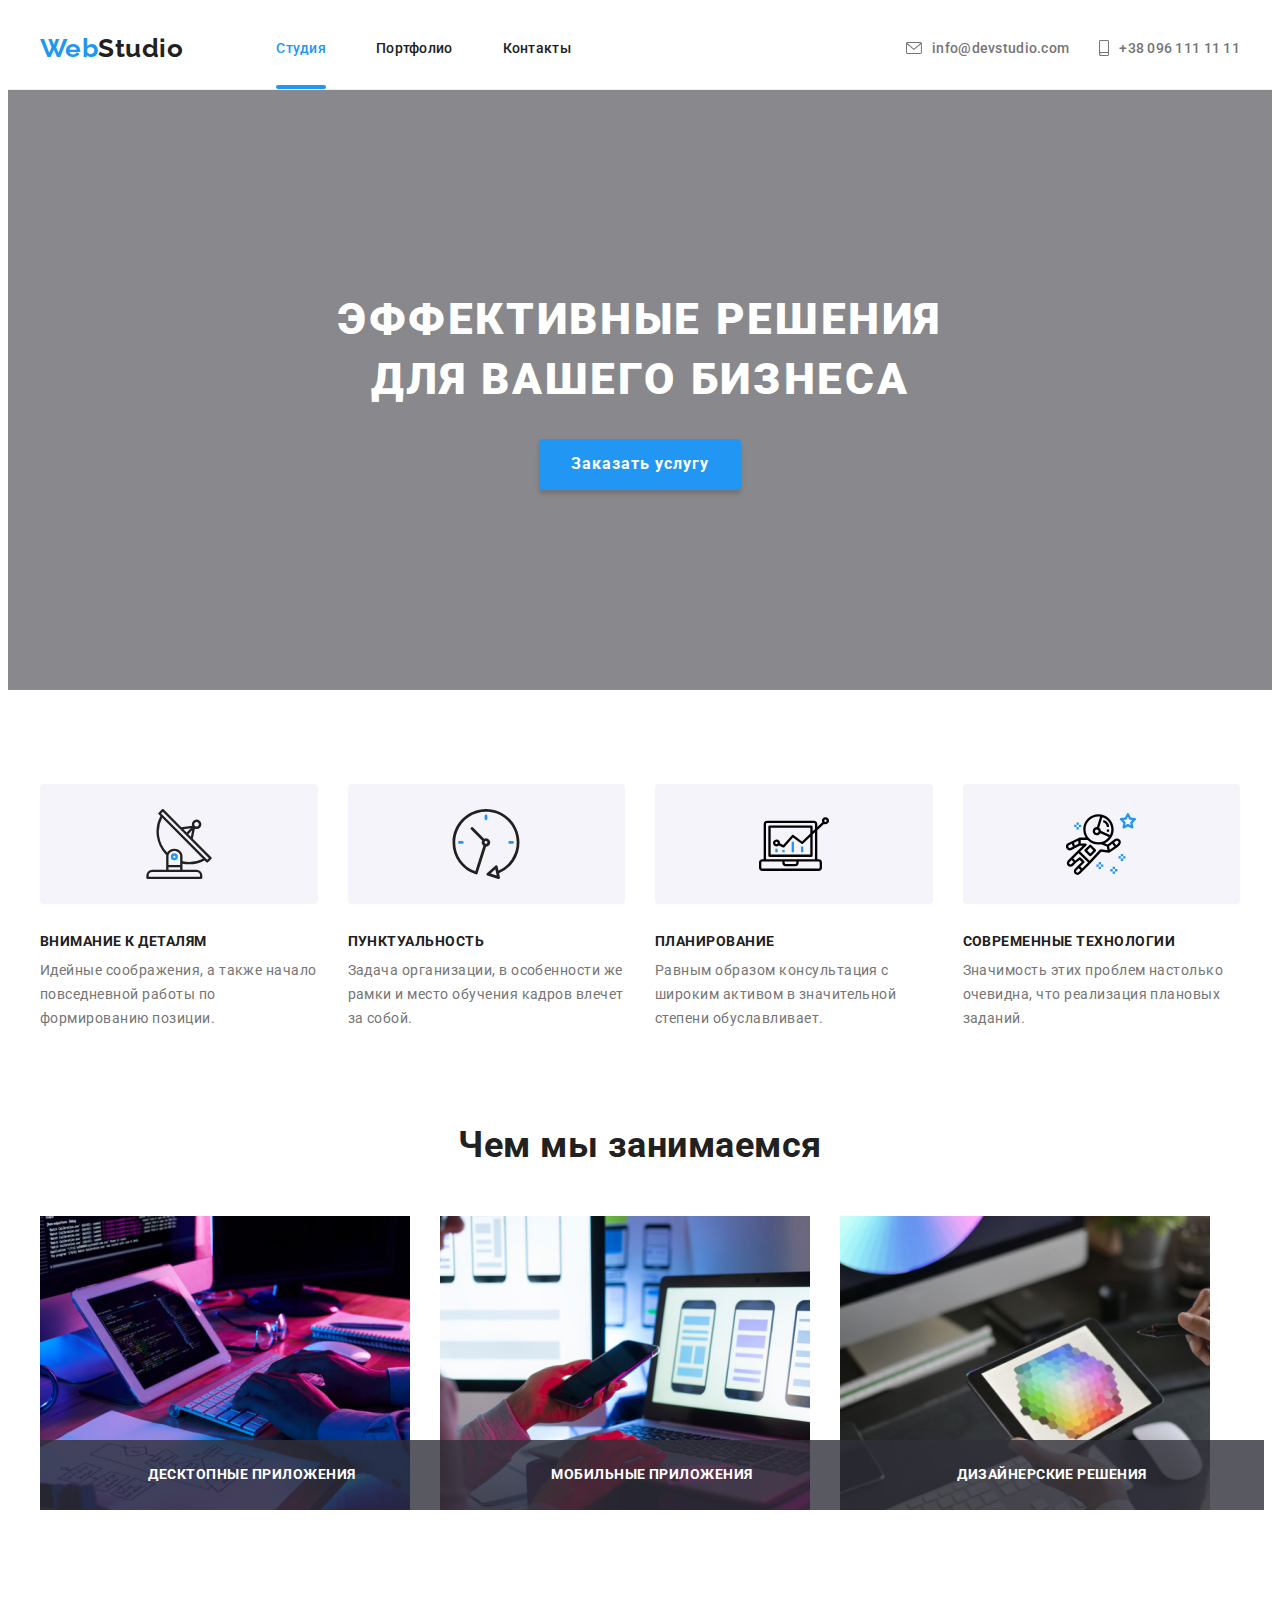
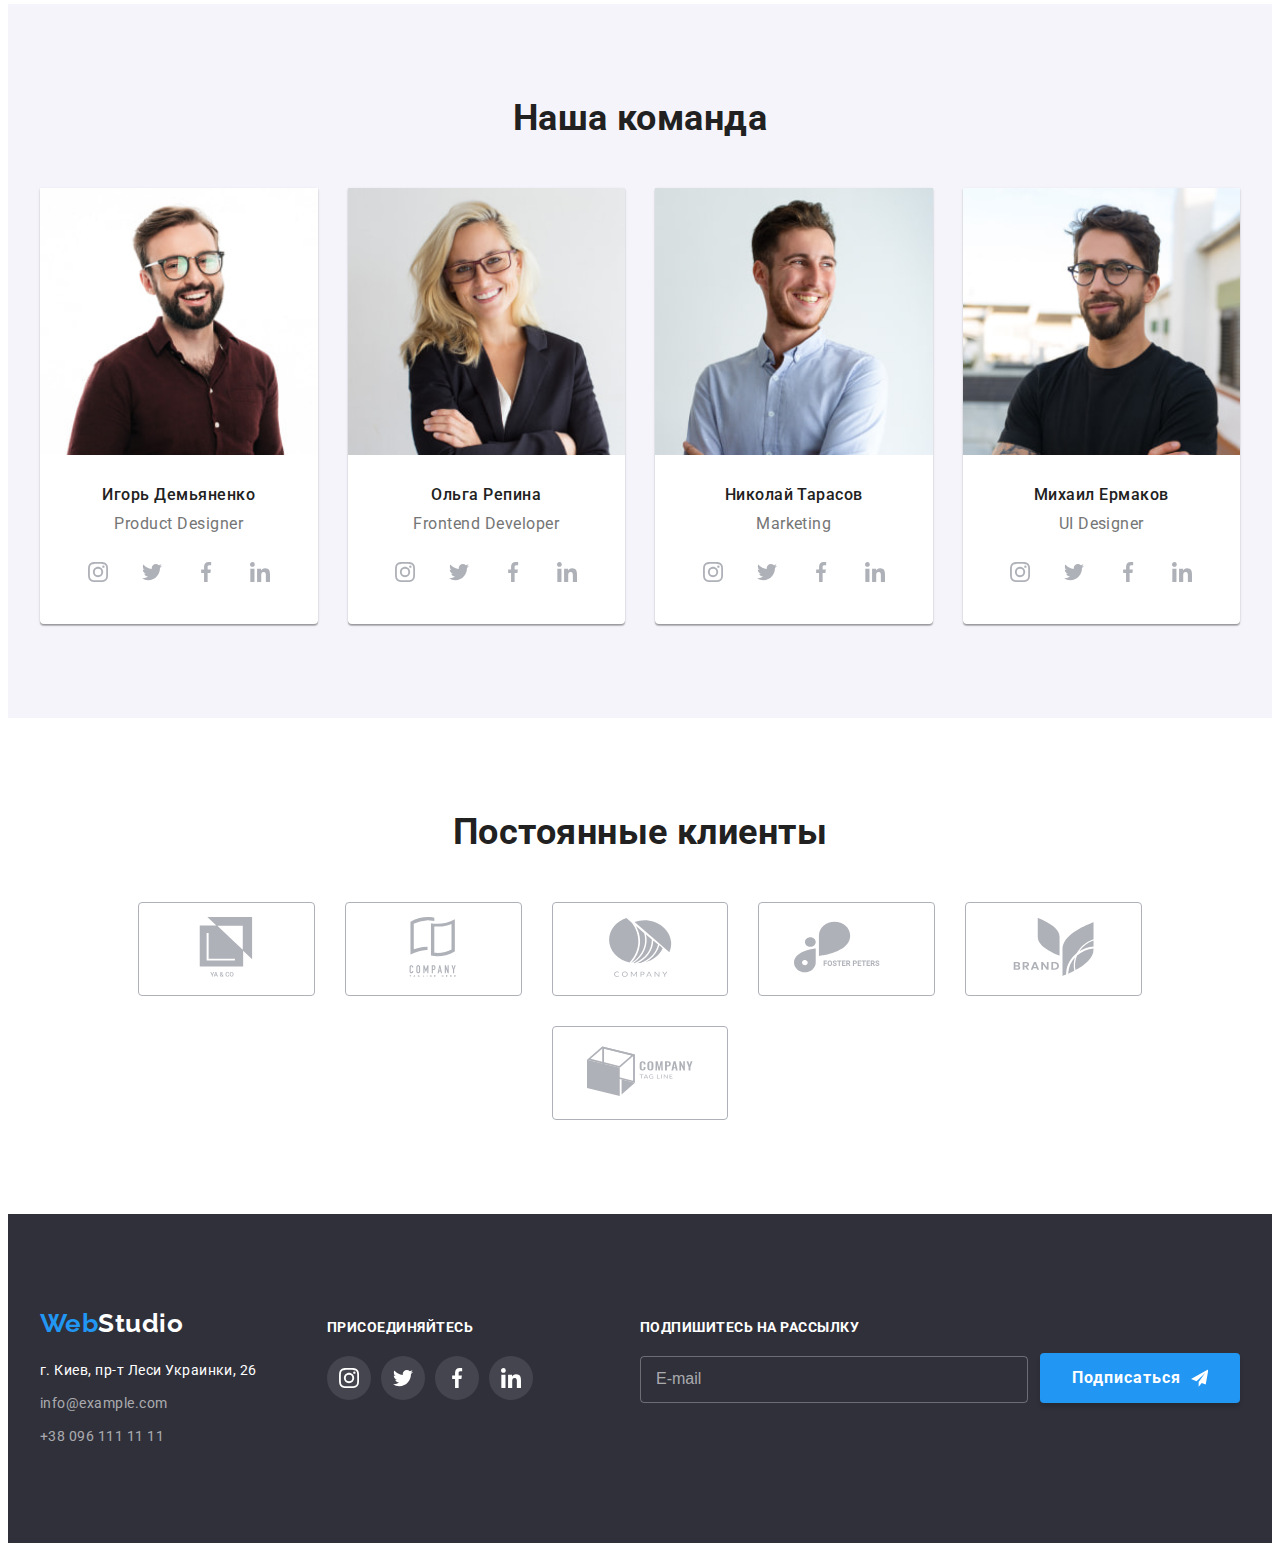
==== commit 6d40aed6: "Media" ====
--- a/index.html
+++ b/index.html
@@ -240,36 +240,54 @@
           <ul class="production__list">
             <li class="production__item list">
               <div class="production__wrapper">
-                <img
-                  src="./images/programming.png"
-                  alt="програмирование кода на компьютере"
-                  width="370"
-                  height="300"
-                />
+                <picture>
+                  <source
+                    srcset="./images/production/programming@2x.jpg 2x"
+                    media="(min-width: 1200px)"
+                  />
+                  <img
+                    src="./images/production/programming.jpg"
+                    alt="програмирование кода на компьютере"
+                    width="370"
+                    height="300"
+                  />
+                </picture>
                 <p class="production__description">Десктопные приложения</p>
               </div>
             </li>
 
             <li class="production__item list">
               <div class="production__wrapper">
-                <img
-                  src="./images/application.jpg"
-                  alt="создание приложения для смартфонов"
-                  width="370"
-                  height="300"
-                />
+                <picture>
+                  <source
+                    srcset="./images/production/application@2x.jpg 2x"
+                    media="(min-width: 1200px)"
+                  />
+                  <img
+                    src="./images/production/application.jpg"
+                    alt="создание приложения для смартфонов"
+                    width="370"
+                    height="300"
+                  />
+                </picture>
                 <p class="production__description">Мобильные приложения</p>
               </div>
             </li>
 
             <li class="production__item list">
               <div class="production__wrapper">
-                <img
-                  src="./images/design.jpg"
-                  alt="разроботка дизайна"
-                  width="370"
-                  height="300"
-                />
+                <picture>
+                  <source
+                    srcset="./images/production/design@2x.jpg 2x"
+                    media="(min-width: 1200px)"
+                  />
+                  <img
+                    src="./images/production/design.jpg"
+                    alt="разроботка дизайна"
+                    width="370"
+                    height="300"
+                  />
+                </picture>
                 <p class="production__description">Дизайнерские решения</p>
               </div>
             </li>
@@ -283,13 +301,36 @@
           <h2 class="title">Наша команда</h2>
           <ul class="team__list">
             <li class="team__item list">
-              <img
-                class="team__img"
-                src="./images/igor.jpg"
-                alt="фото Игорь Демьяненко"
-                width="450"
-                height="460"
-              />
+              <picture>
+                <source
+                  srcset="
+                    ./images/team/igor-lg.jpg    1x,
+                    ./images/team/igor-lg@3x.jpg 3x
+                  "
+                  media="(min-width: 1200px)"
+                  type="image/jpeg"
+                />
+                <source
+                  srcset="
+                    ./images/team/igor-md.jpg    1x,
+                    ./images/team/igor-md@2x.jpg 2x
+                  "
+                  media="(min-width: 768px)"
+                  type="image/jpeg"
+                />
+                <source
+                  srcset="./images/team/igor-sm@2x.jpg 2x"
+                  media="(max-width: 767px)"
+                  type="image/jpeg"
+                />
+                <img
+                  class="team__img"
+                  src="./images/team/igor-sm.jpg"
+                  alt="фото Игорь Демьяненко"
+                  width="450"
+                  height="460"
+                />
+              </picture>
               <div class="team__wrapper">
                 <h3 class="team__subtitle">Игорь Демьяненко</h3>
                 <p lang="en" class="team__description">Product Designer</p>
@@ -354,12 +395,35 @@
             </li>
 
             <li class="team__item list">
-              <img
-                src="./images/olga.jpg"
-                alt="фото Ольга Репина"
-                width="450"
-                height="460"
-              />
+              <picture>
+                <source
+                  srcset="
+                    ./images/team/olga-lg.jpg    1x,
+                    ./images/team/olga-lg@3x.jpg 3x
+                  "
+                  media="(min-width: 1200px)"
+                  type="image/jpeg"
+                />
+                <source
+                  srcset="
+                    ./images/team/olga-md.jpg    1x,
+                    ./images/team/olga-md@2x.jpg 2x
+                  "
+                  media="(min-width: 768px)"
+                  type="image/jpeg"
+                />
+                <source
+                  srcset="./images/team/olga-sm@2x.jpg 2x"
+                  media="(max-width: 767px)"
+                  type="image/jpeg"
+                />
+                <img
+                  src="./images/team/olga-sm.jpg"
+                  alt="фото Ольга Репина"
+                  width="450"
+                  height="460"
+                />
+              </picture>
               <div class="team__wrapper">
                 <h3 class="team__subtitle">Ольга Репина</h3>
                 <p lang="en" class="team__description">Frontend Developer</p>
@@ -424,12 +488,35 @@
             </li>
 
             <li class="team__item list">
-              <img
-                src="./images/nikolay.jpg"
-                alt="фото Николай Тарасов"
-                width="450"
-                height="460"
-              />
+              <picture>
+                <source
+                  srcset="
+                    ./images/team/nikolay-lg.jpg    1x,
+                    ./images/team/nikolay-lg@3x.jpg 3x
+                  "
+                  media="(min-width: 1200px)"
+                  type="image/jpeg"
+                />
+                <source
+                  srcset="
+                    ./images/team/nikolay-md.jpg    1x,
+                    ./images/team/nikolay-md@2x.jpg 2x
+                  "
+                  media="(min-width: 768px)"
+                  type="image/jpeg"
+                />
+                <source
+                  srcset="./images/team/nikolay-sm@2x.jpg 2x"
+                  media="(max-width: 767px)"
+                  type="image/jpeg"
+                />
+                <img
+                  src="./images/team/nikolay-sm.jpg"
+                  alt="фото Николай Тарасов"
+                  width="450"
+                  height="460"
+                />
+              </picture>
               <div class="team__wrapper">
                 <h3 class="team__subtitle">Николай Тарасов</h3>
                 <p lang="en" class="team__description">Marketing</p>
@@ -494,12 +581,35 @@
             </li>
 
             <li class="team__item list">
-              <img
-                src="./images/mihail.jpg"
-                alt="фото Михаил Ермаков"
-                width="450"
-                height="460"
-              />
+              <picture>
+                <source
+                  srcset="
+                    ./images/team/mihail-lg.jpg    1x,
+                    ./images/team/mihail-lg@3x.jpg 3x
+                  "
+                  media="(min-width: 1200px)"
+                  type="image/jpeg"
+                />
+                <source
+                  srcset="
+                    ./images/team/mihail-md.jpg    1x,
+                    ./images/team/mihail-md@2x.jpg 2x
+                  "
+                  media="(min-width: 768px)"
+                  type="image/jpeg"
+                />
+                <source
+                  srcset="./images/team/mihail-sm@2x.jpg 2x"
+                  media="(max-width: 767px)"
+                  type="image/jpeg"
+                />
+                <img
+                  src="./images/team/mihail-sm.jpg"
+                  alt="фото Михаил Ермаков"
+                  width="450"
+                  height="460"
+                />
+              </picture>
               <div class="team__wrapper">
                 <h3 class="team__subtitle">Михаил Ермаков</h3>
                 <p lang="en" class="team__description">UI Designer</p>
--- a/css/main.min.css
+++ b/css/main.min.css
@@ -1 +1 @@
-:root{--primary-font: Roboto, sans-serif;--secondary-font: Raleway, sans-serif;--primary-text-color: #212121;--secondary-text-color: #757575;--border-project-color: #eeeeee;--accent-color: #2196f3;--button-color: #f5f4fa;--secondary-btn-color: #188ce8;--primary-white-color: #ffffff;--footer-bg-color: #2f303a;--firsty-bg-color: rgba(47, 48, 58, 0.4);--secondary-bg-color: #c4c4c4;--telemail-footer-color: rgba(255, 255, 255, 0.6);--form-footer-color: rgba(255, 255, 255, 0.3);--firsty-social-color: #afb1b8;--footer-social-color: rgba(255, 255, 255, 0.1);--overlay-color: rgba(33, 150, 243, 0.9);--backdrop-color: rgba(0, 0, 0, 0.2);--text-form-color: rgba(117, 117, 117, 0.5);--border-form-color: rgba(33, 33, 33, 0.2);--transition: 250ms cubic-bezier(0.4, 0, 0.2, 1)}.visually-hidden{position:absolute;white-space:nowrap;width:1px;height:1px;overflow:hidden;border:0;padding:0;clip:rect(0 0 0 0);-webkit-clip-path:inset(50%);clip-path:inset(50%);margin:-1px}h1,h2,h3,h4,h5,h6,p{margin:0}ul{margin:0;padding-left:0}img{display:block;width:100%;height:auto}a{color:currentColor}.list{list-style:none}.link{text-decoration:none}body{background-color:var(--primary-white-color);font-family:var(--primary-font);letter-spacing:.03em;color:var(--primary-text-color)}.no-scroll{overflow-y:hidden}.section{padding-top:60px;padding-bottom:60px}@media screen and (min-width: 1200px){.section{padding-top:94px;padding-bottom:94px}}.container{max-width:100%;margin-left:auto;margin-right:auto;padding-left:15px;padding-right:15px}@media screen and (min-width: 480px){.container{max-width:480px}}@media screen and (min-width: 768px){.container{max-width:768px}}@media screen and (min-width: 1200px){.container{max-width:1200px}}.title{margin-bottom:30px;font-weight:bold;font-size:28px;line-height:1.18;color:var(--primary-text-color);text-align:center}@media screen and (min-width: 1200px){.title{margin-bottom:50px;font-size:36px;line-height:1.12}}.btn{display:inline-block;min-width:200px;margin-left:auto;margin-right:auto;padding:10px 32px;background-color:var(--accent-color);border:0 solid rgba(0,0,0,0);-webkit-box-shadow:0px 4px 4px rgba(0,0,0,.15);box-shadow:0px 4px 4px rgba(0,0,0,.15);border-radius:4px;color:var(--primary-white-color);cursor:pointer;font-family:inherit;font-weight:700;font-size:16px;line-height:1.88;letter-spacing:.06em;font-style:normal;-webkit-transition:background-color var(--transition);transition:background-color var(--transition)}.btn--size{display:-webkit-box;display:-ms-flexbox;display:flex;-webkit-box-align:center;-ms-flex-align:center;align-items:center;padding-top:10px;padding-bottom:10px}.btn:hover,.btn:focus{background-color:var(--secondary-btn-color)}.project-btn{display:block;padding:6px 22px;border-radius:4px;border:rgba(0,0,0,0);cursor:pointer;background-color:var(--button-color);color:var(--primary-text-color);font-family:inherit;font-weight:500;font-size:16px;line-height:1.62;letter-spacing:.03em;font-style:normal;-webkit-transition:color var(--transition),background-color var(--transition),-webkit-box-shadow var(--transition);transition:color var(--transition),background-color var(--transition),-webkit-box-shadow var(--transition);transition:color var(--transition),background-color var(--transition),box-shadow var(--transition);transition:color var(--transition),background-color var(--transition),box-shadow var(--transition),-webkit-box-shadow var(--transition)}.project-btn:hover,.project-btn:focus{background-color:var(--accent-color);color:var(--primary-white-color);-webkit-box-shadow:0px 3px 1px rgba(0,0,0,.1),0px 1px 2px rgba(0,0,0,.08),0px 2px 2px rgba(0,0,0,.12);box-shadow:0px 3px 1px rgba(0,0,0,.1),0px 1px 2px rgba(0,0,0,.08),0px 2px 2px rgba(0,0,0,.12)}.btn-close{position:absolute;top:8px;right:8px;padding:0;background:var(--primary-white-color);cursor:pointer;border-radius:50%;border:1px solid rgba(0,0,0,.1);width:30px;height:30px;-webkit-transition:fill var(--transition);transition:fill var(--transition)}.btn-close:hover,.btn-close:focus{fill:var(--accent-color)}.mobile-menu-btn{position:relative;width:40px;height:40px;margin-left:auto;background-color:rgba(0,0,0,0);border:none;padding:0;cursor:pointer;display:-webkit-box;display:-ms-flexbox;display:flex;-webkit-box-pack:center;-ms-flex-pack:center;justify-content:center;-webkit-box-align:center;-ms-flex-align:center;align-items:center;z-index:2}@media screen and (min-width: 768px){.mobile-menu-btn{display:none}}.menu-icon__open{opacity:1;-webkit-transform:scaleX(1);transform:scaleX(1);-webkit-transform-origin:left;transform-origin:left;-webkit-transition:opacity 250ms ease,-webkit-transform 250ms ease;transition:opacity 250ms ease,-webkit-transform 250ms ease;transition:opacity 250ms ease,transform 250ms ease;transition:opacity 250ms ease,transform 250ms ease,-webkit-transform 250ms ease}.mobile-menu-btn.is-active .menu-icon__open{opacity:0;-webkit-transform:scaleX(0);transform:scaleX(0)}.mobile-menu-btn.is-active .menu-icon__close{opacity:1;-webkit-transform:scaleY(1) rotateY(0);transform:scaleY(1) rotateY(0)}.menu-icon__close{opacity:0;-webkit-transform:scaleY(0) rotateY(1turn);transform:scaleY(0) rotateY(1turn);-webkit-transform-origin:right;transform-origin:right;-webkit-transition:opacity 250ms ease,-webkit-transform 250ms ease;transition:opacity 250ms ease,-webkit-transform 250ms ease;transition:opacity 250ms ease,transform 250ms ease;transition:opacity 250ms ease,transform 250ms ease,-webkit-transform 250ms ease}.menu-icon:hover .menu-icon__open{fill:var(--accent-color)}.menu-icon:hover .menu-icon__close{fill:var(--accent-color)}.header{padding-top:10px;padding-bottom:10px;border-bottom:1px solid #ececec}@media screen and (min-width: 767px){.header{padding:0}.header__wrappe{display:-webkit-box;display:-ms-flexbox;display:flex;-webkit-box-align:center;-ms-flex-align:center;align-items:center}}@media screen and (min-width: 1200px){.header__wrappe{display:-webkit-box;display:-ms-flexbox;display:flex;-webkit-box-align:center;-ms-flex-align:center;align-items:center}}.header-contact{display:none}@media screen and (min-width: 768px){.header-contact{display:-webkit-box;display:-ms-flexbox;display:flex;-webkit-box-orient:vertical;-webkit-box-direction:normal;-ms-flex-direction:column;flex-direction:column;margin-right:0;margin-left:auto}}@media screen and (min-width: 1200px){.header-contact{-webkit-box-orient:horizontal;-webkit-box-direction:normal;-ms-flex-direction:row;flex-direction:row}}.header-contact__item:not(:last-child){margin-bottom:10px}@media screen and (min-width: 1200px){.header-contact__item:not(:last-child){margin-bottom:0;margin-right:30px}}.header-contact__item{font-weight:500;font-size:12px;line-height:1.17;letter-spacing:.02em;color:var(--secondary-text-color);-webkit-transition:color var(--transition);transition:color var(--transition)}@media screen and (min-width: 1200px){.header-contact__item{font-size:14px;line-height:1.2}}.header-contact__item:hover,.header-contact__item:focus{color:var(--accent-color)}.header-contact__link{display:-webkit-box;display:-ms-flexbox;display:flex;-webkit-box-align:center;-ms-flex-align:center;align-items:center}.header-contact__icon{margin-right:10px;fill:currentColor}.header-contact__icon--envelope{width:14px;height:10px}.header-contact__icon--smartphone{width:10px;height:14px}@media screen and (min-width: 1200px){.header-contact__icon--envelope{width:16px;height:12px}.header-contact__icon--smartphone{width:10px;height:16px}}.mobile-menu{position:fixed;left:0;top:0;width:100vw;height:100vh;display:-webkit-box;display:-ms-flexbox;display:flex;-webkit-box-orient:vertical;-webkit-box-direction:normal;-ms-flex-direction:column;flex-direction:column;padding:48px 40px;background-color:var(--primary-white-color);opacity:0;-webkit-transform:translateX(100%);transform:translateX(100%);-webkit-transition:opacity 400ms ease-in-out,-webkit-transform 400ms ease-in-out;transition:opacity 400ms ease-in-out,-webkit-transform 400ms ease-in-out;transition:opacity 400ms ease-in-out,transform 400ms ease-in-out;transition:opacity 400ms ease-in-out,transform 400ms ease-in-out,-webkit-transform 400ms ease-in-out}@media screen and (min-width: 768px){.mobile-menu{display:none}}.mobile-menu.is-open{opacity:1;-webkit-transform:translateX(0);transform:translateX(0)}.mobile-menu-group{margin-top:auto}.menu-nav__item{margin-bottom:32px}.menu-nav__link{font-family:inherit;font-weight:500;font-size:40px;line-height:1.17;letter-spacing:.02em;font-style:normal;color:var(--primary-text-color)}.menu-nav__link--current{color:var(--accent-color)}.menu-contact{margin-bottom:64px}.menu-contact__item:first-child{margin-bottom:32px;font-family:inherit;font-weight:500;font-size:24px;line-height:1.17;letter-spacing:.02em;font-style:normal;color:var(--accent-color)}.menu-contact__item:last-child{font-family:inherit;font-weight:500;font-size:24px;line-height:1.17;letter-spacing:.02em;font-style:normal;color:var(--secondary-text-color)}@media screen and (min-width: 480px){.menu-contact__item:first-child{font-size:34px;line-height:1.18;font-style:normal}}.menu-social{margin-right:-10px;margin-bottom:-10px;display:-webkit-box;display:-ms-flexbox;display:flex;-webkit-box-orient:horizontal;-webkit-box-direction:normal;-ms-flex-direction:row;flex-direction:row;-ms-flex-wrap:wrap;flex-wrap:wrap;font-family:inherit;font-weight:500;font-size:18px;line-height:1.22;letter-spacing:.02em;font-style:normal;color:var(--accent-color)}.menu-social__item{margin-right:10px;margin-bottom:10px;padding-right:10px;border-right:solid 1px var(--border-form-color)}.menu-social__item:last-child{border-right:0;padding-right:0}.logo{display:block;font-family:var(--secondary-font);font-weight:bold;font-size:24px;line-height:1.17}.logo--dark{color:var(--primary-text-color)}.logo--light{color:var(--primary-white-color);margin-bottom:20px}.logo--accent{display:inline;color:var(--accent-color)}@media screen and (min-width: 1200px){.logo{font-family:var(--secondary-font);font-weight:bold;font-size:26px;line-height:1.2}}.nav{display:-webkit-box;display:-ms-flexbox;display:flex;-webkit-box-align:center;-ms-flex-align:center;align-items:center}.nav__list{display:none}@media screen and (min-width: 768px){.nav__list{display:-webkit-box;display:-ms-flexbox;display:flex;margin-left:93px;padding-left:0}}.nav__item:not(:last-child){margin-right:50px}.nav__link{display:block;padding-top:32px;padding-bottom:32px;font-weight:500;font-size:14px;line-height:1.2;letter-spacing:.02em;color:var(--primary-text-color);-webkit-transition:color var(--transition);transition:color var(--transition)}.nav__link:hover,.nav__link:focus{color:var(--accent-color)}.nav__link--current{position:relative;background-color:var(--primary-white-color);color:var(--accent-color)}.nav__link--current::after{position:absolute;content:"";height:4px;width:100%;background-color:var(--accent-color);border-radius:2px;left:0;bottom:0}.hero{text-align:center;padding-top:118px;padding-bottom:118px;background-color:var(--secondary-bg-color);background-repeat:no-repeat;background-position:center;background-image:-webkit-gradient(linear, left top, right top, from(var(--firsty-bg-color)), to(var(--firsty-bg-color))),url(/images/hero/img_sm.jpg);background-image:linear-gradient(to right, var(--firsty-bg-color), var(--firsty-bg-color)),url(/images/hero/img_sm.jpg)}@media screen and (min-device-pixel-ratio: 2),screen and (-moz-min-device-pixel-ratio: 2),screen and (-webkit-min-device-pixel-ratio: 2),screen and (min-resolution: 192dpi),screen and (min-resolution: 2dppx){.hero{background-image:-webkit-gradient(linear, left top, right top, from(var(--firsty-bg-color)), to(var(--firsty-bg-color))),url(/images/hero/img_sm@2x.jpg);background-image:linear-gradient(to right, var(--firsty-bg-color), var(--firsty-bg-color)),url(/images/hero/img_sm@2x.jpg);background-size:cover}}@media screen and (min-width: 768px){.hero{background-image:-webkit-gradient(linear, left top, right top, from(var(--firsty-bg-color)), to(var(--firsty-bg-color))),url(/images/hero/img_md.jpg);background-image:linear-gradient(to right, var(--firsty-bg-color), var(--firsty-bg-color)),url(/images/hero/img_md.jpg)}}@media screen and (min-width: 768px)and (min-device-pixel-ratio: 2),screen and (min-width: 768px)and (-moz-min-device-pixel-ratio: 2),screen and (min-width: 768px)and (-webkit-min-device-pixel-ratio: 2),screen and (min-width: 768px)and (min-resolution: 192dpi),screen and (min-width: 768px)and (min-resolution: 2dppx){.hero{background-image:-webkit-gradient(linear, left top, right top, from(var(--firsty-bg-color)), to(var(--firsty-bg-color))),url(/images/hero/img_md@2x.jpg);background-image:linear-gradient(to right, var(--firsty-bg-color), var(--firsty-bg-color)),url(/images/hero/img_md@2x.jpg);background-size:cover}}@media screen and (min-width: 1200px){.hero{padding-top:200px;padding-bottom:200px;background-image:-webkit-gradient(linear, left top, right top, from(var(--firsty-bg-color)), to(var(--firsty-bg-color))),url(/images/hero/img_lg.jpg);background-image:linear-gradient(to right, var(--firsty-bg-color), var(--firsty-bg-color)),url(/images/hero/img_lg.jpg)}}@media screen and (min-width: 1200px)and (min-device-pixel-ratio: 2),screen and (min-width: 1200px)and (-moz-min-device-pixel-ratio: 2),screen and (min-width: 1200px)and (-webkit-min-device-pixel-ratio: 2),screen and (min-width: 1200px)and (min-resolution: 192dpi),screen and (min-width: 1200px)and (min-resolution: 2dppx){.hero{background-image:-webkit-gradient(linear, left top, right top, from(var(--firsty-bg-color)), to(var(--firsty-bg-color))),url(/images/hero/img_lg@2x.jpg);background-image:linear-gradient(to right, var(--firsty-bg-color), var(--firsty-bg-color)),url(/images/hero/img_lg@2x.jpg);background-size:1600px}}.hero__title{display:block;margin-bottom:30px;font-weight:900;font-size:21px;line-height:1.62;letter-spacing:.06em;color:var(--primary-white-color);text-transform:uppercase}@media screen and (min-width: 480px){.hero__title{font-size:26px}}@media screen and (min-width: 1200px){.hero__title{font-size:44px;line-height:1.36}}.feature{display:-webkit-box;display:-ms-flexbox;display:flex;-webkit-box-orient:vertical;-webkit-box-direction:normal;-ms-flex-direction:column;flex-direction:column}@media screen and (min-width: 768px){.feature{display:-webkit-box;display:-ms-flexbox;display:flex;-webkit-box-orient:horizontal;-webkit-box-direction:normal;-ms-flex-direction:row;flex-direction:row;-ms-flex-wrap:wrap;flex-wrap:wrap;margin-right:-30px;margin-bottom:-30px}}@media screen and (min-width: 1200px){.feature{display:-webkit-box;display:-ms-flexbox;display:flex;-webkit-box-orient:horizontal;-webkit-box-direction:normal;-ms-flex-direction:row;flex-direction:row;-ms-flex-wrap:wrap;flex-wrap:wrap}}.feature__thumb{display:-webkit-box;display:-ms-flexbox;display:flex;-webkit-box-pack:center;-ms-flex-pack:center;justify-content:center;-webkit-box-align:center;-ms-flex-align:center;align-items:center;height:120px;background-color:var(--button-color);margin-bottom:30px;border-radius:4px}.feature__icon{width:70px;height:70px}.feature__subtitle{margin-bottom:10px;font-weight:bold;font-size:14px;line-height:1.14;color:var(--primary-text-color);text-transform:uppercase}@media screen and (max-width: 767.98px){.feature__subtitle{text-align:center}}.feature__description{font-size:14px;line-height:1.71;color:var(--secondary-text-color)}.feature__item:not(:last-child){margin-bottom:30px}@media screen and (min-width: 768px){.feature__item{-ms-flex-preferred-size:calc(50% - 30px);flex-basis:calc(50% - 30px);margin-right:30px;margin-bottom:30px}}@media screen and (min-width: 1200px){.feature__item{-ms-flex-preferred-size:calc(25% - 30px);flex-basis:calc(25% - 30px)}}@media screen and (max-width: 1199.98px){.production{display:none}}@media screen and (min-width: 1200px){.production{padding-top:0}.production__list{display:-webkit-box;display:-ms-flexbox;display:flex}.production__wrapper{position:relative}.production__description{position:absolute;left:0;bottom:0;width:100%;padding:27px;background:rgba(47,48,58,.8);font-weight:700;font-size:14px;line-height:1.14;color:var(--primary-white-color);text-align:center;text-transform:uppercase}.production__item:not(:last-child){margin-right:30px}}.team{background-color:var(--button-color)}@media screen and (min-width: 768px){.team__list{display:-webkit-box;display:-ms-flexbox;display:flex;-ms-flex-wrap:wrap;flex-wrap:wrap;margin-bottom:-30px;margin-right:-30px}}.team__item{background-color:var(--primary-white-color);-webkit-box-shadow:0px 1px 3px rgba(0,0,0,.12),0px 1px 1px rgba(0,0,0,.14),0px 2px 1px rgba(0,0,0,.2);box-shadow:0px 1px 3px rgba(0,0,0,.12),0px 1px 1px rgba(0,0,0,.14),0px 2px 1px rgba(0,0,0,.2);border-radius:0px 0px 4px 4px}.team__item:not(:last-child){margin-bottom:30px}@media screen and (min-width: 768px){.team__item{-ms-flex-preferred-size:calc(50% - 30px);flex-basis:calc(50% - 30px);margin-bottom:30px;margin-right:30px}}@media screen and (min-width: 768px)and (min-width: 1200px){.team__item{-ms-flex-preferred-size:calc(25% - 30px);flex-basis:calc(25% - 30px)}}.team__wrapper{padding-top:30px;padding-bottom:30px}.team__subtitle{text-align:center;margin-bottom:10px;font-weight:500;font-size:16px;line-height:1.2;color:var(--primary-text-color)}.team__description{text-align:center;font-size:16px;line-height:1.2;color:var(--secondary-text-color);margin-bottom:16px}.social{display:-webkit-box;display:-ms-flexbox;display:flex;-webkit-box-pack:center;-ms-flex-pack:center;justify-content:center}.social__list:not(:last-child){margin-right:10px}.social__link{display:-webkit-box;display:-ms-flexbox;display:flex;-webkit-box-pack:center;-ms-flex-pack:center;justify-content:center;-webkit-box-align:center;-ms-flex-align:center;align-items:center;width:44px;height:44px;border-radius:50%}.social__link--light{color:var(--firsty-social-color);-webkit-transition:color var(--transition),background-color var(--transition);transition:color var(--transition),background-color var(--transition)}.social__link--dark{color:var(--primary-white-color);background-color:var(--footer-social-color);-webkit-transition:background-color var(--transition);transition:background-color var(--transition)}.social__link:hover,.social__link:focus{color:var(--primary-white-color);background-color:var(--accent-color)}.social__icon{display:-webkit-box;display:-ms-flexbox;display:flex;width:20px;height:20px;fill:currentColor}.footer-social{text-align:center;margin-bottom:60px}.footer-social__text{display:block;margin-bottom:20px;font-weight:bold;font-size:14px;line-height:1.14;color:var(--primary-white-color);text-transform:uppercase}.clients{display:-webkit-box;display:-ms-flexbox;display:flex;-ms-flex-wrap:wrap;flex-wrap:wrap;margin-right:-30px;margin-bottom:-30px}@media screen and (min-width: 1200px){.clients{display:-webkit-box;display:-ms-flexbox;display:flex;-webkit-box-pack:center;-ms-flex-pack:center;justify-content:center}}.clients__item{display:-webkit-box;display:-ms-flexbox;display:flex;-webkit-box-pack:center;-ms-flex-pack:center;justify-content:center;-webkit-box-align:center;-ms-flex-align:center;align-items:center;-ms-flex-preferred-size:calc(50% - 30px);flex-basis:calc(50% - 30px);height:92px;margin-right:30px;margin-bottom:30px;border:1px solid var(--firsty-social-color);border-radius:4px;color:var(--firsty-social-color);-webkit-transition:color var(--transition),border-color var(--transition);transition:color var(--transition),border-color var(--transition)}.clients__item:hover,.clients__item:focus{border-color:var(--accent-color);color:var(--accent-color)}@media screen and (min-width: 768px){.clients__item{-ms-flex-preferred-size:calc(33.3333333333% - 30px);flex-basis:calc(33.3333333333% - 30px)}}@media screen and (min-width: 1200px){.clients__item{-ms-flex-preferred-size:calc(16.6666666667% - 30px);flex-basis:calc(16.6666666667% - 30px)}}.clients__icon{width:106px;height:60px;fill:currentColor}.footer{background-color:var(--footer-bg-color);padding-top:60px;padding-bottom:60px}.footer__nav{text-align:center;margin-bottom:60px}.footer__text{margin-bottom:9px;color:var(--primary-white-color);font-size:14px;line-height:1.71;font-style:normal}.footer-contact__link{color:var(--telemail-footer-color);font-size:14px;line-height:1.71;font-style:normal;-webkit-transition:color var(--transition);transition:color var(--transition)}.footer-contact__link:hover,.footer-contact__link:focus{color:var(--accent-color)}.footer-contact__list .footer-contact__item:not(:last-child){margin-bottom:9px}.project-btn__list{display:-webkit-box;display:-ms-flexbox;display:flex;-webkit-box-pack:center;-ms-flex-pack:center;justify-content:center;margin-bottom:50px}.project-btn__list .project-btn__item+.project-btn__item{margin-left:8px}.project{display:-webkit-box;display:-ms-flexbox;display:flex;-ms-flex-wrap:wrap;flex-wrap:wrap;padding:0;margin:0;margin-left:-30px;margin-bottom:-30px}.project__item{margin-left:30px;margin-bottom:30px;-ms-flex-preferred-size:calc(33.3333333333% - 30px);flex-basis:calc(33.3333333333% - 30px)}.project__link{display:block;-webkit-transition:-webkit-box-shadow var(--transition);transition:-webkit-box-shadow var(--transition);transition:box-shadow var(--transition);transition:box-shadow var(--transition), -webkit-box-shadow var(--transition)}.project__link:hover,.project__link:focus{-webkit-box-shadow:0px 1px 1px rgba(0,0,0,.12),0px 4px 4px rgba(0,0,0,.06),1px 4px 6px rgba(0,0,0,.16);box-shadow:0px 1px 1px rgba(0,0,0,.12),0px 4px 4px rgba(0,0,0,.06),1px 4px 6px rgba(0,0,0,.16)}.project__wrapper{position:relative;overflow:hidden}.project__descrip{display:-webkit-box;display:-ms-flexbox;display:flex;-webkit-box-pack:center;-ms-flex-pack:center;justify-content:center;-webkit-box-align:center;-ms-flex-align:center;align-items:center;padding:24px;position:absolute;width:100%;height:100%;top:0;left:0;background:var(--overlay-color);font-weight:400;font-size:18px;line-height:1.56;font-style:normal;color:#fff;-webkit-transform:translateY(100%);transform:translateY(100%);-webkit-transition:-webkit-transform var(--transition);transition:-webkit-transform var(--transition);transition:transform var(--transition);transition:transform var(--transition), -webkit-transform var(--transition)}.project__item:hover .project__descrip,.project__item:focus .project__descrip{-webkit-transform:translateY(0%);transform:translateY(0%)}.project__content{padding:20px 24px;border:1px solid var(--border-project-color);border-top:0}.project__title{margin-bottom:4px;font-weight:bold;font-size:18px;line-height:2;letter-spacing:.06em;color:var(--primary-text-color)}.project__text{font-size:16px;line-height:1.87;color:var(--secondary-text-color)}.backdrop{position:fixed;top:0;left:0;width:100vw;height:100vh;background-color:var(--backdrop-color);opacity:1;-webkit-transition:opacity var(--transition);transition:opacity var(--transition)}.backdrop.is-hidden{opacity:0;pointer-events:none}.backdrop.is-hidden .modal{-webkit-transform:translate(-60%, -60%) scale(0.8);transform:translate(-60%, -60%) scale(0.8)}.modal{position:absolute;top:50%;left:50%;-webkit-transform:translate(-50%, -50%) scale(1);transform:translate(-50%, -50%) scale(1);width:528px;height:581px;background-color:var(--primary-white-color);-webkit-transition:-webkit-transform var(--transition);transition:-webkit-transform var(--transition);transition:transform var(--transition);transition:transform var(--transition), -webkit-transform var(--transition)}.modal__icon{width:11px;height:11px}.modal-form__input{width:100%;height:40px;padding-left:42px;border:1px solid var(--border-form-color);border-radius:4px;outline:rgba(0,0,0,0);-webkit-transition:border-color var(--transition);transition:border-color var(--transition)}.modal-form__input:not(:-moz-placeholder-shown){border-color:var(--accent-color)}.modal-form__input:not(:-ms-input-placeholder){border-color:var(--accent-color)}.modal-form__input:hover,.modal-form__input:focus,.modal-form__input:not(:placeholder-shown){border-color:var(--accent-color)}.modal-form__icon{position:absolute;top:50%;left:15px;width:18px;height:18px;fill:var(--primary-text-color);-webkit-transform:translateY(-50%);transform:translateY(-50%);-webkit-transition:fill var(--transition);transition:fill var(--transition)}.modal-form__input:not(:-moz-placeholder-shown)+.modal-form__icon{fill:var(--accent-color)}.modal-form__input:not(:-ms-input-placeholder)+.modal-form__icon{fill:var(--accent-color)}.modal-form__input:hover+.modal-form__icon,.modal-form__input:focus+.modal-form__icon,.modal-form__input:not(:placeholder-shown)+.modal-form__icon{fill:var(--accent-color)}.modal-form__textarea{width:100%;height:120px;padding:12px 16px;resize:none;margin-bottom:20px;border:1px solid var(--border-form-color);border-radius:4px;outline:rgba(0,0,0,0);-webkit-transition:border-color var(--transition);transition:border-color var(--transition)}.modal-form__textarea::-webkit-input-placeholder{font-weight:400;font-size:12px;line-height:1.17;letter-spacing:.01em;color:var(--text-form-color)}.modal-form__textarea::-moz-placeholder{font-weight:400;font-size:12px;line-height:1.17;letter-spacing:.01em;color:var(--text-form-color)}.modal-form__textarea:-ms-input-placeholder{font-weight:400;font-size:12px;line-height:1.17;letter-spacing:.01em;color:var(--text-form-color)}.modal-form__textarea::-ms-input-placeholder{font-weight:400;font-size:12px;line-height:1.17;letter-spacing:.01em;color:var(--text-form-color)}.modal-form__textarea::placeholder{font-weight:400;font-size:12px;line-height:1.17;letter-spacing:.01em;color:var(--text-form-color)}.modal-form__textarea:not(:-moz-placeholder-shown){border-color:var(--accent-color)}.modal-form__textarea:not(:-ms-input-placeholder){border-color:var(--accent-color)}.modal-form__textarea:hover,.modal-form__textarea:focus,.modal-form__textarea:not(:placeholder-shown){border-color:var(--accent-color)}.modal-form{padding:40px}.modal-form__title{display:block;text-align:center;margin-bottom:12px;font-weight:700;font-size:20px;line-height:1.15;color:var(--primary-text-color)}.modal-form__contacts{display:-webkit-box;display:-ms-flexbox;display:flex;-webkit-box-orient:vertical;-webkit-box-direction:normal;-ms-flex-direction:column;flex-direction:column}.modal-form__label{margin-bottom:4px;font-weight:400;font-size:12px;line-height:1.17;letter-spacing:.01em;color:var(--secondary-text-color)}.modal-form__item{position:relative;margin-bottom:10px}.modal-form__accept{display:block;text-align:center;font-weight:400;font-size:14px;line-height:1.71;padding-left:18px;color:var(--secondary-text-color)}.modal-form__link{color:var(--accent-color)}.checkbox{position:relative;margin-bottom:30px;display:-webkit-box;display:-ms-flexbox;display:flex;-webkit-box-pack:space-evenly;-ms-flex-pack:space-evenly;justify-content:space-evenly;-webkit-box-align:center;-ms-flex-align:center;align-items:center}.checkbox__input{position:relative;top:0;white-space:nowrap;width:1px;height:1px;overflow:hidden;border:0;padding:0;clip:rect(0 0 0 0);-webkit-clip-path:inset(50%);clip-path:inset(50%);margin:-1px}.checkbox__wrapper{position:absolute;top:50%;left:14px;display:-webkit-box;display:-ms-flexbox;display:flex;-webkit-box-align:center;-ms-flex-align:center;align-items:center;width:16px;height:15px;border:2px solid var(--primary-text-color);border-radius:2px;background-size:contain;-webkit-transform:translateY(-50%);transform:translateY(-50%);-webkit-transition:background-color var(--transition),border-color var(--transition);transition:background-color var(--transition),border-color var(--transition)}.checkbox__input:checked+.checkbox__wrapper{background-color:var(--accent-color);border-color:rgba(0,0,0,0)}.checkbox__enable{width:16px;height:15px;fill:var(--primary-white-color)}.subs-form__wrapper{display:-webkit-box;display:-ms-flexbox;display:flex;-webkit-box-orient:vertical;-webkit-box-direction:normal;-ms-flex-direction:column;flex-direction:column}.subs-form__label{margin-bottom:20px;font-weight:bold;font-size:14px;line-height:1.14;color:var(--primary-white-color);text-transform:uppercase;text-align:center}.subs-form__icon{width:24px;height:24px;fill:var(--primary-white-color);margin-left:10px}.subs-form__input{padding:15px;caret-color:var(--telemail-footer-color);border:1px solid var(--form-footer-color);border-radius:4px;outline:rgba(0,0,0,0);background-color:rgba(0,0,0,0);margin-bottom:20px}.subs-form__input::-webkit-input-placeholder{font-size:16px;line-height:1.25;font-style:normal;color:var(--telemail-footer-color)}.subs-form__input::-moz-placeholder{font-size:16px;line-height:1.25;font-style:normal;color:var(--telemail-footer-color)}.subs-form__input:-ms-input-placeholder{font-size:16px;line-height:1.25;font-style:normal;color:var(--telemail-footer-color)}.subs-form__input::-ms-input-placeholder{font-size:16px;line-height:1.25;font-style:normal;color:var(--telemail-footer-color)}.subs-form__input::placeholder{font-size:16px;line-height:1.25;font-style:normal;color:var(--telemail-footer-color)}.subs-form__input:not(:-moz-placeholder-shown){color:var(--primary-white-color)}.subs-form__input:not(:-ms-input-placeholder){color:var(--primary-white-color)}.subs-form__input:not(:placeholder-shown){color:var(--primary-white-color)}/*# sourceMappingURL=main.min.css.map */+:root{--primary-font: Roboto, sans-serif;--secondary-font: Raleway, sans-serif;--primary-text-color: #212121;--secondary-text-color: #757575;--border-project-color: #eeeeee;--accent-color: #2196f3;--button-color: #f5f4fa;--secondary-btn-color: #188ce8;--primary-white-color: #ffffff;--footer-bg-color: #2f303a;--firsty-bg-color: rgba(47, 48, 58, 0.4);--secondary-bg-color: #c4c4c4;--telemail-footer-color: rgba(255, 255, 255, 0.6);--form-footer-color: rgba(255, 255, 255, 0.3);--firsty-social-color: #afb1b8;--footer-social-color: rgba(255, 255, 255, 0.1);--overlay-color: rgba(33, 150, 243, 0.9);--backdrop-color: rgba(0, 0, 0, 0.2);--text-form-color: rgba(117, 117, 117, 0.5);--border-form-color: rgba(33, 33, 33, 0.2);--transition: 250ms cubic-bezier(0.4, 0, 0.2, 1)}.visually-hidden{position:absolute;white-space:nowrap;width:1px;height:1px;overflow:hidden;border:0;padding:0;clip:rect(0 0 0 0);-webkit-clip-path:inset(50%);clip-path:inset(50%);margin:-1px}h1,h2,h3,h4,h5,h6,p{margin:0}ul{margin:0;padding-left:0}img{display:block;width:100%;height:auto}a{color:currentColor}.list{list-style:none}.link{text-decoration:none}body{background-color:var(--primary-white-color);font-family:var(--primary-font);letter-spacing:.03em;color:var(--primary-text-color)}.no-scroll{overflow-y:hidden}.section{padding-top:60px;padding-bottom:60px}@media screen and (min-width: 1200px){.section{padding-top:94px;padding-bottom:94px}}.container{max-width:100%;margin-left:auto;margin-right:auto;padding-left:15px;padding-right:15px}@media screen and (min-width: 480px){.container{max-width:480px}}@media screen and (min-width: 768px){.container{max-width:768px}}@media screen and (min-width: 1200px){.container{max-width:1200px}}.title{margin-bottom:30px;font-weight:bold;font-size:28px;line-height:1.18;color:var(--primary-text-color);text-align:center}@media screen and (min-width: 1200px){.title{margin-bottom:50px;font-size:36px;line-height:1.12}}.btn{display:inline-block;min-width:200px;margin-left:auto;margin-right:auto;padding:10px 32px;background-color:var(--accent-color);border:0 solid rgba(0,0,0,0);-webkit-box-shadow:0px 4px 4px rgba(0,0,0,.15);box-shadow:0px 4px 4px rgba(0,0,0,.15);border-radius:4px;color:var(--primary-white-color);cursor:pointer;font-family:inherit;font-weight:700;font-size:16px;line-height:1.88;letter-spacing:.06em;font-style:normal;-webkit-transition:background-color var(--transition);transition:background-color var(--transition)}.btn--size{display:-webkit-box;display:-ms-flexbox;display:flex;-webkit-box-align:center;-ms-flex-align:center;align-items:center;padding-top:10px;padding-bottom:10px}.btn:hover,.btn:focus{background-color:var(--secondary-btn-color)}.project-btn{display:block;padding:6px 22px;border-radius:4px;border:rgba(0,0,0,0);cursor:pointer;background-color:var(--button-color);color:var(--primary-text-color);font-family:inherit;font-weight:500;font-size:16px;line-height:1.62;letter-spacing:.03em;font-style:normal;-webkit-transition:color var(--transition),background-color var(--transition),-webkit-box-shadow var(--transition);transition:color var(--transition),background-color var(--transition),-webkit-box-shadow var(--transition);transition:color var(--transition),background-color var(--transition),box-shadow var(--transition);transition:color var(--transition),background-color var(--transition),box-shadow var(--transition),-webkit-box-shadow var(--transition)}.project-btn:hover,.project-btn:focus{background-color:var(--accent-color);color:var(--primary-white-color);-webkit-box-shadow:0px 3px 1px rgba(0,0,0,.1),0px 1px 2px rgba(0,0,0,.08),0px 2px 2px rgba(0,0,0,.12);box-shadow:0px 3px 1px rgba(0,0,0,.1),0px 1px 2px rgba(0,0,0,.08),0px 2px 2px rgba(0,0,0,.12)}.btn-close{position:absolute;top:8px;right:8px;padding:0;background:var(--primary-white-color);cursor:pointer;border-radius:50%;border:1px solid rgba(0,0,0,.1);width:30px;height:30px;-webkit-transition:fill var(--transition);transition:fill var(--transition)}.btn-close:hover,.btn-close:focus{fill:var(--accent-color)}.mobile-menu-btn{position:relative;width:40px;height:40px;margin-left:auto;background-color:rgba(0,0,0,0);border:none;padding:0;cursor:pointer;display:-webkit-box;display:-ms-flexbox;display:flex;-webkit-box-pack:center;-ms-flex-pack:center;justify-content:center;-webkit-box-align:center;-ms-flex-align:center;align-items:center;z-index:2}@media screen and (min-width: 768px){.mobile-menu-btn{display:none}}.menu-icon__open{opacity:1;-webkit-transform:scaleX(1);transform:scaleX(1);-webkit-transform-origin:left;transform-origin:left;-webkit-transition:opacity 250ms ease,-webkit-transform 250ms ease;transition:opacity 250ms ease,-webkit-transform 250ms ease;transition:opacity 250ms ease,transform 250ms ease;transition:opacity 250ms ease,transform 250ms ease,-webkit-transform 250ms ease}.mobile-menu-btn.is-active .menu-icon__open{opacity:0;-webkit-transform:scaleX(0);transform:scaleX(0)}.mobile-menu-btn.is-active .menu-icon__close{opacity:1;-webkit-transform:scaleY(1) rotateY(0);transform:scaleY(1) rotateY(0)}.menu-icon__close{opacity:0;-webkit-transform:scaleY(0) rotateY(1turn);transform:scaleY(0) rotateY(1turn);-webkit-transform-origin:right;transform-origin:right;-webkit-transition:opacity 250ms ease,-webkit-transform 250ms ease;transition:opacity 250ms ease,-webkit-transform 250ms ease;transition:opacity 250ms ease,transform 250ms ease;transition:opacity 250ms ease,transform 250ms ease,-webkit-transform 250ms ease}.menu-icon:hover .menu-icon__open{fill:var(--accent-color)}.menu-icon:hover .menu-icon__close{fill:var(--accent-color)}.header{padding-top:10px;padding-bottom:10px;border-bottom:1px solid #ececec}@media screen and (min-width: 767px){.header{padding:0}.header__wrappe{display:-webkit-box;display:-ms-flexbox;display:flex;-webkit-box-align:center;-ms-flex-align:center;align-items:center}}@media screen and (min-width: 1200px){.header__wrappe{display:-webkit-box;display:-ms-flexbox;display:flex;-webkit-box-align:center;-ms-flex-align:center;align-items:center}}.header-contact{display:none}@media screen and (min-width: 768px){.header-contact{display:-webkit-box;display:-ms-flexbox;display:flex;-webkit-box-orient:vertical;-webkit-box-direction:normal;-ms-flex-direction:column;flex-direction:column;margin-right:0;margin-left:auto}}@media screen and (min-width: 1200px){.header-contact{-webkit-box-orient:horizontal;-webkit-box-direction:normal;-ms-flex-direction:row;flex-direction:row}}.header-contact__item:not(:last-child){margin-bottom:10px}@media screen and (min-width: 1200px){.header-contact__item:not(:last-child){margin-bottom:0;margin-right:30px}}.header-contact__item{font-weight:500;font-size:12px;line-height:1.17;letter-spacing:.02em;color:var(--secondary-text-color);-webkit-transition:color var(--transition);transition:color var(--transition)}@media screen and (min-width: 1200px){.header-contact__item{font-size:14px;line-height:1.2}}.header-contact__item:hover,.header-contact__item:focus{color:var(--accent-color)}.header-contact__link{display:-webkit-box;display:-ms-flexbox;display:flex;-webkit-box-align:center;-ms-flex-align:center;align-items:center}.header-contact__icon{margin-right:10px;fill:currentColor}.header-contact__icon--envelope{width:14px;height:10px}.header-contact__icon--smartphone{width:10px;height:14px}@media screen and (min-width: 1200px){.header-contact__icon--envelope{width:16px;height:12px}.header-contact__icon--smartphone{width:10px;height:16px}}.mobile-menu{position:fixed;left:0;top:0;width:100vw;height:100vh;display:-webkit-box;display:-ms-flexbox;display:flex;-webkit-box-orient:vertical;-webkit-box-direction:normal;-ms-flex-direction:column;flex-direction:column;padding:48px 40px;background-color:var(--primary-white-color);opacity:0;-webkit-transform:translateX(100%);transform:translateX(100%);-webkit-transition:opacity 400ms ease-in-out,-webkit-transform 400ms ease-in-out;transition:opacity 400ms ease-in-out,-webkit-transform 400ms ease-in-out;transition:opacity 400ms ease-in-out,transform 400ms ease-in-out;transition:opacity 400ms ease-in-out,transform 400ms ease-in-out,-webkit-transform 400ms ease-in-out}@media screen and (min-width: 768px){.mobile-menu{display:none}}.mobile-menu.is-open{opacity:1;-webkit-transform:translateX(0);transform:translateX(0)}.mobile-menu-group{margin-top:auto}.menu-nav__item{margin-bottom:32px}.menu-nav__link{font-family:inherit;font-weight:500;font-size:40px;line-height:1.17;letter-spacing:.02em;font-style:normal;color:var(--primary-text-color)}.menu-nav__link--current{color:var(--accent-color)}.menu-contact{margin-bottom:64px}.menu-contact__item:first-child{margin-bottom:32px;font-family:inherit;font-weight:500;font-size:24px;line-height:1.17;letter-spacing:.02em;font-style:normal;color:var(--accent-color)}.menu-contact__item:last-child{font-family:inherit;font-weight:500;font-size:24px;line-height:1.17;letter-spacing:.02em;font-style:normal;color:var(--secondary-text-color)}@media screen and (min-width: 480px){.menu-contact__item:first-child{font-size:34px;line-height:1.18;font-style:normal}}.menu-social{margin-right:-10px;margin-bottom:-10px;display:-webkit-box;display:-ms-flexbox;display:flex;-webkit-box-orient:horizontal;-webkit-box-direction:normal;-ms-flex-direction:row;flex-direction:row;-ms-flex-wrap:wrap;flex-wrap:wrap;font-family:inherit;font-weight:500;font-size:18px;line-height:1.22;letter-spacing:.02em;font-style:normal;color:var(--accent-color)}.menu-social__item{margin-right:10px;margin-bottom:10px;padding-right:10px;border-right:solid 1px var(--border-form-color)}.menu-social__item:last-child{border-right:0;padding-right:0}.logo{display:block;font-family:var(--secondary-font);font-weight:bold;font-size:24px;line-height:1.17}.logo--dark{color:var(--primary-text-color)}.logo--light{color:var(--primary-white-color);margin-bottom:20px}.logo--accent{display:inline;color:var(--accent-color)}@media screen and (min-width: 1200px){.logo{font-family:var(--secondary-font);font-weight:bold;font-size:26px;line-height:1.2}}.nav{display:-webkit-box;display:-ms-flexbox;display:flex;-webkit-box-align:center;-ms-flex-align:center;align-items:center}.nav__list{display:none}@media screen and (min-width: 768px){.nav__list{display:-webkit-box;display:-ms-flexbox;display:flex;margin-left:93px;padding-left:0}}.nav__item:not(:last-child){margin-right:50px}.nav__link{display:block;padding-top:32px;padding-bottom:32px;font-weight:500;font-size:14px;line-height:1.2;letter-spacing:.02em;color:var(--primary-text-color);-webkit-transition:color var(--transition);transition:color var(--transition)}.nav__link:hover,.nav__link:focus{color:var(--accent-color)}.nav__link--current{position:relative;background-color:var(--primary-white-color);color:var(--accent-color)}.nav__link--current::after{position:absolute;content:"";height:4px;width:100%;background-color:var(--accent-color);border-radius:2px;left:0;bottom:0}.hero{text-align:center;padding-top:118px;padding-bottom:118px;background-color:var(--secondary-bg-color);background-repeat:no-repeat;background-position:center;background-image:-webkit-gradient(linear, left top, right top, from(var(--firsty-bg-color)), to(var(--firsty-bg-color))),url(/images/hero/img_sm.jpg);background-image:linear-gradient(to right, var(--firsty-bg-color), var(--firsty-bg-color)),url(/images/hero/img_sm.jpg)}@media screen and (min-device-pixel-ratio: 2),screen and (-moz-min-device-pixel-ratio: 2),screen and (-webkit-min-device-pixel-ratio: 2),screen and (min-resolution: 192dpi),screen and (min-resolution: 2dppx){.hero{background-image:-webkit-gradient(linear, left top, right top, from(var(--firsty-bg-color)), to(var(--firsty-bg-color))),url(/images/hero/img_sm@2x.jpg);background-image:linear-gradient(to right, var(--firsty-bg-color), var(--firsty-bg-color)),url(/images/hero/img_sm@2x.jpg);background-size:cover}}@media screen and (min-width: 768px){.hero{background-image:-webkit-gradient(linear, left top, right top, from(var(--firsty-bg-color)), to(var(--firsty-bg-color))),url(/images/hero/img_md.jpg);background-image:linear-gradient(to right, var(--firsty-bg-color), var(--firsty-bg-color)),url(/images/hero/img_md.jpg)}}@media screen and (min-width: 768px)and (min-device-pixel-ratio: 2),screen and (min-width: 768px)and (-moz-min-device-pixel-ratio: 2),screen and (min-width: 768px)and (-webkit-min-device-pixel-ratio: 2),screen and (min-width: 768px)and (min-resolution: 192dpi),screen and (min-width: 768px)and (min-resolution: 2dppx){.hero{background-image:-webkit-gradient(linear, left top, right top, from(var(--firsty-bg-color)), to(var(--firsty-bg-color))),url(/images/hero/img_md@2x.jpg);background-image:linear-gradient(to right, var(--firsty-bg-color), var(--firsty-bg-color)),url(/images/hero/img_md@2x.jpg)}}@media screen and (min-width: 1200px){.hero{padding-top:200px;padding-bottom:200px;background-image:-webkit-gradient(linear, left top, right top, from(var(--firsty-bg-color)), to(var(--firsty-bg-color))),url(/images/hero/img_lg.jpg);background-image:linear-gradient(to right, var(--firsty-bg-color), var(--firsty-bg-color)),url(/images/hero/img_lg.jpg)}}@media screen and (min-width: 1200px)and (min-device-pixel-ratio: 2),screen and (min-width: 1200px)and (-moz-min-device-pixel-ratio: 2),screen and (min-width: 1200px)and (-webkit-min-device-pixel-ratio: 2),screen and (min-width: 1200px)and (min-resolution: 192dpi),screen and (min-width: 1200px)and (min-resolution: 2dppx){.hero{background-image:-webkit-gradient(linear, left top, right top, from(var(--firsty-bg-color)), to(var(--firsty-bg-color))),url(/images/hero/img_lg@2x.jpg);background-image:linear-gradient(to right, var(--firsty-bg-color), var(--firsty-bg-color)),url(/images/hero/img_lg@2x.jpg);background-size:1600px}}.hero__title{display:block;margin-bottom:30px;font-weight:900;font-size:21px;line-height:1.62;letter-spacing:.06em;color:var(--primary-white-color);text-transform:uppercase}@media screen and (min-width: 480px){.hero__title{font-size:26px}}@media screen and (min-width: 1200px){.hero__title{font-size:44px;line-height:1.36}}.feature{display:-webkit-box;display:-ms-flexbox;display:flex;-webkit-box-orient:vertical;-webkit-box-direction:normal;-ms-flex-direction:column;flex-direction:column}@media screen and (min-width: 768px){.feature{display:-webkit-box;display:-ms-flexbox;display:flex;-webkit-box-orient:horizontal;-webkit-box-direction:normal;-ms-flex-direction:row;flex-direction:row;-ms-flex-wrap:wrap;flex-wrap:wrap;margin-right:-30px;margin-bottom:-30px}}@media screen and (min-width: 1200px){.feature{display:-webkit-box;display:-ms-flexbox;display:flex;-webkit-box-orient:horizontal;-webkit-box-direction:normal;-ms-flex-direction:row;flex-direction:row;-ms-flex-wrap:wrap;flex-wrap:wrap}}.feature__thumb{display:-webkit-box;display:-ms-flexbox;display:flex;-webkit-box-pack:center;-ms-flex-pack:center;justify-content:center;-webkit-box-align:center;-ms-flex-align:center;align-items:center;height:120px;background-color:var(--button-color);margin-bottom:30px;border-radius:4px}.feature__icon{width:70px;height:70px}.feature__subtitle{margin-bottom:10px;font-weight:bold;font-size:14px;line-height:1.14;color:var(--primary-text-color);text-transform:uppercase}@media screen and (max-width: 767.98px){.feature__subtitle{text-align:center}}.feature__description{font-size:14px;line-height:1.71;color:var(--secondary-text-color)}.feature__item:not(:last-child){margin-bottom:30px}@media screen and (min-width: 768px){.feature__item{-ms-flex-preferred-size:calc(50% - 30px);flex-basis:calc(50% - 30px);margin-right:30px;margin-bottom:30px}}@media screen and (min-width: 1200px){.feature__item{-ms-flex-preferred-size:calc(25% - 30px);flex-basis:calc(25% - 30px)}}@media screen and (max-width: 1199.98px){.production{display:none}}@media screen and (min-width: 1200px){.production{padding-top:0}.production__list{display:-webkit-box;display:-ms-flexbox;display:flex}.production__wrapper{position:relative}.production__description{position:absolute;left:0;bottom:0;width:100%;padding:27px;background:rgba(47,48,58,.8);font-weight:700;font-size:14px;line-height:1.14;color:var(--primary-white-color);text-align:center;text-transform:uppercase}.production__item:not(:last-child){margin-right:30px}}.team{background-color:var(--button-color)}@media screen and (min-width: 768px){.team__list{display:-webkit-box;display:-ms-flexbox;display:flex;-ms-flex-wrap:wrap;flex-wrap:wrap;margin-bottom:-30px;margin-right:-30px}}.team__item{background-color:var(--primary-white-color);-webkit-box-shadow:0px 1px 3px rgba(0,0,0,.12),0px 1px 1px rgba(0,0,0,.14),0px 2px 1px rgba(0,0,0,.2);box-shadow:0px 1px 3px rgba(0,0,0,.12),0px 1px 1px rgba(0,0,0,.14),0px 2px 1px rgba(0,0,0,.2);border-radius:0px 0px 4px 4px}.team__item:not(:last-child){margin-bottom:30px}@media screen and (min-width: 768px){.team__item{-ms-flex-preferred-size:calc(50% - 30px);flex-basis:calc(50% - 30px);margin-bottom:30px;margin-right:30px}}@media screen and (min-width: 768px)and (min-width: 1200px){.team__item{-ms-flex-preferred-size:calc(25% - 30px);flex-basis:calc(25% - 30px)}}.team__wrapper{padding-top:30px;padding-bottom:30px}.team__subtitle{text-align:center;margin-bottom:10px;font-weight:500;font-size:16px;line-height:1.2;color:var(--primary-text-color)}.team__description{text-align:center;font-size:16px;line-height:1.2;color:var(--secondary-text-color);margin-bottom:16px}.social{display:-webkit-box;display:-ms-flexbox;display:flex;-webkit-box-pack:center;-ms-flex-pack:center;justify-content:center}.social__list:not(:last-child){margin-right:10px}.social__link{display:-webkit-box;display:-ms-flexbox;display:flex;-webkit-box-pack:center;-ms-flex-pack:center;justify-content:center;-webkit-box-align:center;-ms-flex-align:center;align-items:center;width:44px;height:44px;border-radius:50%}.social__link--light{color:var(--firsty-social-color);-webkit-transition:color var(--transition),background-color var(--transition);transition:color var(--transition),background-color var(--transition)}.social__link--dark{color:var(--primary-white-color);background-color:var(--footer-social-color);-webkit-transition:background-color var(--transition);transition:background-color var(--transition)}.social__link:hover,.social__link:focus{color:var(--primary-white-color);background-color:var(--accent-color)}.social__icon{display:-webkit-box;display:-ms-flexbox;display:flex;width:20px;height:20px;fill:currentColor}@media screen and (max-width: 1199.98px){.footer-social{text-align:center;margin-bottom:60px}}.footer-social__text{display:block;margin-bottom:20px;font-weight:bold;font-size:14px;line-height:1.14;color:var(--primary-white-color);text-transform:uppercase}.clients{display:-webkit-box;display:-ms-flexbox;display:flex;-ms-flex-wrap:wrap;flex-wrap:wrap;margin-right:-30px;margin-bottom:-30px}@media screen and (min-width: 1200px){.clients{display:-webkit-box;display:-ms-flexbox;display:flex;-webkit-box-pack:center;-ms-flex-pack:center;justify-content:center}}.clients__item{display:-webkit-box;display:-ms-flexbox;display:flex;-webkit-box-pack:center;-ms-flex-pack:center;justify-content:center;-webkit-box-align:center;-ms-flex-align:center;align-items:center;-ms-flex-preferred-size:calc(50% - 30px);flex-basis:calc(50% - 30px);height:92px;margin-right:30px;margin-bottom:30px;border:1px solid var(--firsty-social-color);border-radius:4px;color:var(--firsty-social-color);-webkit-transition:color var(--transition),border-color var(--transition);transition:color var(--transition),border-color var(--transition)}.clients__item:hover,.clients__item:focus{border-color:var(--accent-color);color:var(--accent-color)}@media screen and (min-width: 768px){.clients__item{-ms-flex-preferred-size:calc(33.3333333333% - 30px);flex-basis:calc(33.3333333333% - 30px)}}@media screen and (min-width: 1200px){.clients__item{-ms-flex-preferred-size:calc(16.6666666667% - 30px);flex-basis:calc(16.6666666667% - 30px)}}.clients__icon{width:106px;height:60px;fill:currentColor}.footer{background-color:var(--footer-bg-color)}@media screen and (max-width: 1199.98px){.footer__nav{text-align:center;margin-bottom:60px}}@media screen and (min-width: 768px)and (max-width: 1199.98px){.footer__nav{margin-right:165px}}@media screen and (min-width: 1200px){.footer__nav{margin-right:70px}}@media screen and (min-width: 768px)and (max-width: 1199.98px){.footer__wrapper{display:-webkit-box;display:-ms-flexbox;display:flex;-webkit-box-pack:center;-ms-flex-pack:center;justify-content:center;-ms-flex-wrap:wrap;flex-wrap:wrap}}@media screen and (min-width: 1200px){.footer__wrapper{display:-webkit-box;display:-ms-flexbox;display:flex;-webkit-box-align:baseline;-ms-flex-align:baseline;align-items:baseline}}.footer__text{display:block;margin-bottom:8px;color:var(--primary-white-color);font-size:14px;line-height:1.71;font-style:normal}@media screen and (min-width: 1200px){.footer__text{margin-bottom:9px}}.footer-contact__link{color:var(--telemail-footer-color);font-size:14px;line-height:1.71;font-style:normal;-webkit-transition:color var(--transition);transition:color var(--transition)}.footer-contact__link:hover,.footer-contact__link:focus{color:var(--accent-color)}.footer-contact__item:not(:last-child){margin-bottom:8px}@media screen and (min-width: 1200px){.footer-contact__item:not(:last-child){margin-bottom:9px}}.project-btn__list{display:-webkit-box;display:-ms-flexbox;display:flex;-webkit-box-pack:center;-ms-flex-pack:center;justify-content:center;margin-bottom:50px}.project-btn__list .project-btn__item+.project-btn__item{margin-left:8px}.project{display:-webkit-box;display:-ms-flexbox;display:flex;-ms-flex-wrap:wrap;flex-wrap:wrap;padding:0;margin:0;margin-left:-30px;margin-bottom:-30px}.project__item{margin-left:30px;margin-bottom:30px;-ms-flex-preferred-size:calc(33.3333333333% - 30px);flex-basis:calc(33.3333333333% - 30px)}.project__link{display:block;-webkit-transition:-webkit-box-shadow var(--transition);transition:-webkit-box-shadow var(--transition);transition:box-shadow var(--transition);transition:box-shadow var(--transition), -webkit-box-shadow var(--transition)}.project__link:hover,.project__link:focus{-webkit-box-shadow:0px 1px 1px rgba(0,0,0,.12),0px 4px 4px rgba(0,0,0,.06),1px 4px 6px rgba(0,0,0,.16);box-shadow:0px 1px 1px rgba(0,0,0,.12),0px 4px 4px rgba(0,0,0,.06),1px 4px 6px rgba(0,0,0,.16)}.project__wrapper{position:relative;overflow:hidden}.project__descrip{display:-webkit-box;display:-ms-flexbox;display:flex;-webkit-box-pack:center;-ms-flex-pack:center;justify-content:center;-webkit-box-align:center;-ms-flex-align:center;align-items:center;padding:24px;position:absolute;width:100%;height:100%;top:0;left:0;background:var(--overlay-color);font-weight:400;font-size:18px;line-height:1.56;font-style:normal;color:#fff;-webkit-transform:translateY(100%);transform:translateY(100%);-webkit-transition:-webkit-transform var(--transition);transition:-webkit-transform var(--transition);transition:transform var(--transition);transition:transform var(--transition), -webkit-transform var(--transition)}.project__item:hover .project__descrip,.project__item:focus .project__descrip{-webkit-transform:translateY(0%);transform:translateY(0%)}.project__content{padding:20px 24px;border:1px solid var(--border-project-color);border-top:0}.project__title{margin-bottom:4px;font-weight:bold;font-size:18px;line-height:2;letter-spacing:.06em;color:var(--primary-text-color)}.project__text{font-size:16px;line-height:1.87;color:var(--secondary-text-color)}.backdrop{position:fixed;top:0;left:0;width:100vw;height:100vh;z-index:3;background-color:var(--backdrop-color);opacity:1;-webkit-transition:opacity var(--transition);transition:opacity var(--transition)}.backdrop.is-hidden{opacity:0;pointer-events:none}.backdrop.is-hidden .modal{-webkit-transform:translate(-60%, -60%) scale(0.8);transform:translate(-60%, -60%) scale(0.8)}.modal{position:absolute;top:50%;left:50%;-webkit-transform:translate(-50%, -50%) scale(1);transform:translate(-50%, -50%) scale(1);height:auto;background-color:var(--primary-white-color);-webkit-transition:-webkit-transform var(--transition);transition:-webkit-transform var(--transition);transition:transform var(--transition);transition:transform var(--transition), -webkit-transform var(--transition)}@media screen and (max-width: 479.98px){.modal{width:100%}}@media screen and (min-width: 480px)and (max-width: 1199px){.modal{width:450px}}.modal__icon{width:11px;height:11px}.modal-form__input{width:100%;height:40px;padding-left:42px;border:1px solid var(--border-form-color);border-radius:4px;outline:rgba(0,0,0,0);-webkit-transition:border-color var(--transition);transition:border-color var(--transition)}.modal-form__input:not(:-moz-placeholder-shown){border-color:var(--accent-color)}.modal-form__input:not(:-ms-input-placeholder){border-color:var(--accent-color)}.modal-form__input:hover,.modal-form__input:focus,.modal-form__input:not(:placeholder-shown){border-color:var(--accent-color)}.modal-form__icon{position:absolute;top:50%;left:15px;width:18px;height:18px;fill:var(--primary-text-color);-webkit-transform:translateY(-50%);transform:translateY(-50%);-webkit-transition:fill var(--transition);transition:fill var(--transition)}.modal-form__input:not(:-moz-placeholder-shown)+.modal-form__icon{fill:var(--accent-color)}.modal-form__input:not(:-ms-input-placeholder)+.modal-form__icon{fill:var(--accent-color)}.modal-form__input:hover+.modal-form__icon,.modal-form__input:focus+.modal-form__icon,.modal-form__input:not(:placeholder-shown)+.modal-form__icon{fill:var(--accent-color)}.modal-form__textarea{width:100%;height:120px;padding:12px 16px;resize:none;margin-bottom:20px;border:1px solid var(--border-form-color);border-radius:4px;outline:rgba(0,0,0,0);-webkit-transition:border-color var(--transition);transition:border-color var(--transition)}.modal-form__textarea::-webkit-input-placeholder{font-weight:400;font-size:12px;line-height:1.17;letter-spacing:.01em;color:var(--text-form-color)}.modal-form__textarea::-moz-placeholder{font-weight:400;font-size:12px;line-height:1.17;letter-spacing:.01em;color:var(--text-form-color)}.modal-form__textarea:-ms-input-placeholder{font-weight:400;font-size:12px;line-height:1.17;letter-spacing:.01em;color:var(--text-form-color)}.modal-form__textarea::-ms-input-placeholder{font-weight:400;font-size:12px;line-height:1.17;letter-spacing:.01em;color:var(--text-form-color)}.modal-form__textarea::placeholder{font-weight:400;font-size:12px;line-height:1.17;letter-spacing:.01em;color:var(--text-form-color)}.modal-form__textarea:not(:-moz-placeholder-shown){border-color:var(--accent-color)}.modal-form__textarea:not(:-ms-input-placeholder){border-color:var(--accent-color)}.modal-form__textarea:hover,.modal-form__textarea:focus,.modal-form__textarea:not(:placeholder-shown){border-color:var(--accent-color)}.modal-form{padding:40px}.modal-form__title{display:block;text-align:center;margin-bottom:12px;font-weight:700;font-size:20px;line-height:1.5;color:var(--primary-text-color)}@media screen and (min-width: 1200px){.modal-form__title{line-height:1.15}}.modal-form__contacts{display:-webkit-box;display:-ms-flexbox;display:flex;-webkit-box-orient:vertical;-webkit-box-direction:normal;-ms-flex-direction:column;flex-direction:column}.modal-form__label{margin-bottom:4px;font-weight:400;font-size:12px;line-height:1.17;letter-spacing:.01em;color:var(--secondary-text-color)}.modal-form__item{position:relative;margin-bottom:10px}.modal-form__accept{display:block;text-align:center;padding-left:18px;font-weight:400;font-size:12px;line-height:1.17;color:var(--secondary-text-color)}@media screen and (min-width: 1200px){.modal-form__accept{font-weight:400;font-size:14px;line-height:1.71}}.modal-form__link{color:var(--accent-color)}.checkbox{position:relative;margin-bottom:30px;display:-webkit-box;display:-ms-flexbox;display:flex;-webkit-box-pack:space-evenly;-ms-flex-pack:space-evenly;justify-content:space-evenly;-webkit-box-align:center;-ms-flex-align:center;align-items:center}.checkbox__input{position:relative;top:0;white-space:nowrap;width:1px;height:1px;overflow:hidden;border:0;padding:0;clip:rect(0 0 0 0);-webkit-clip-path:inset(50%);clip-path:inset(50%);margin:-1px}.checkbox__wrapper{position:absolute;top:50%;left:0;display:-webkit-box;display:-ms-flexbox;display:flex;-webkit-box-align:center;-ms-flex-align:center;align-items:center;width:16px;height:15px;border:2px solid var(--primary-text-color);border-radius:2px;background-size:contain;-webkit-transform:translateY(-50%);transform:translateY(-50%);-webkit-transition:background-color var(--transition),border-color var(--transition);transition:background-color var(--transition),border-color var(--transition)}@media screen and (min-width: 1200px){.checkbox__wrapper{left:5px}}.checkbox__input:checked+.checkbox__wrapper{background-color:var(--accent-color);border-color:rgba(0,0,0,0)}.checkbox__enable{width:16px;height:15px;fill:var(--primary-white-color)}@media screen and (min-width: 1200px){.subs-form{display:-webkit-box;display:-ms-flexbox;display:flex;-webkit-box-align:end;-ms-flex-align:end;align-items:flex-end;width:50%;margin-left:auto}}.subs-form__wrapper{display:-webkit-box;display:-ms-flexbox;display:flex;-webkit-box-orient:vertical;-webkit-box-direction:normal;-ms-flex-direction:column;flex-direction:column}@media screen and (min-width: 768px)and (max-width: 1199.98px){.subs-form__wrapper{width:450px;margin-left:auto;margin-right:auto}}@media screen and (min-width: 1200px){.subs-form__wrapper{margin-right:12px;width:100%}}.subs-form__label{margin-bottom:20px;font-weight:bold;font-size:14px;line-height:1.14;color:var(--primary-white-color);text-transform:uppercase}@media screen and (max-width: 1199.98px){.subs-form__label{text-align:center}}.subs-form__icon{width:24px;height:24px;fill:var(--primary-white-color);margin-left:10px}.subs-form__input{padding:15px;caret-color:var(--telemail-footer-color);border:1px solid var(--form-footer-color);border-radius:4px;outline:rgba(0,0,0,0);background-color:rgba(0,0,0,0)}@media screen and (max-width: 1199.98px){.subs-form__input{margin-bottom:20px}}.subs-form__input::-webkit-input-placeholder{font-size:16px;line-height:1.25;font-style:normal;color:var(--telemail-footer-color)}.subs-form__input::-moz-placeholder{font-size:16px;line-height:1.25;font-style:normal;color:var(--telemail-footer-color)}.subs-form__input:-ms-input-placeholder{font-size:16px;line-height:1.25;font-style:normal;color:var(--telemail-footer-color)}.subs-form__input::-ms-input-placeholder{font-size:16px;line-height:1.25;font-style:normal;color:var(--telemail-footer-color)}.subs-form__input::placeholder{font-size:16px;line-height:1.25;font-style:normal;color:var(--telemail-footer-color)}.subs-form__input:not(:-moz-placeholder-shown){color:var(--primary-white-color)}.subs-form__input:not(:-ms-input-placeholder){color:var(--primary-white-color)}.subs-form__input:not(:placeholder-shown){color:var(--primary-white-color)}/*# sourceMappingURL=main.min.css.map */